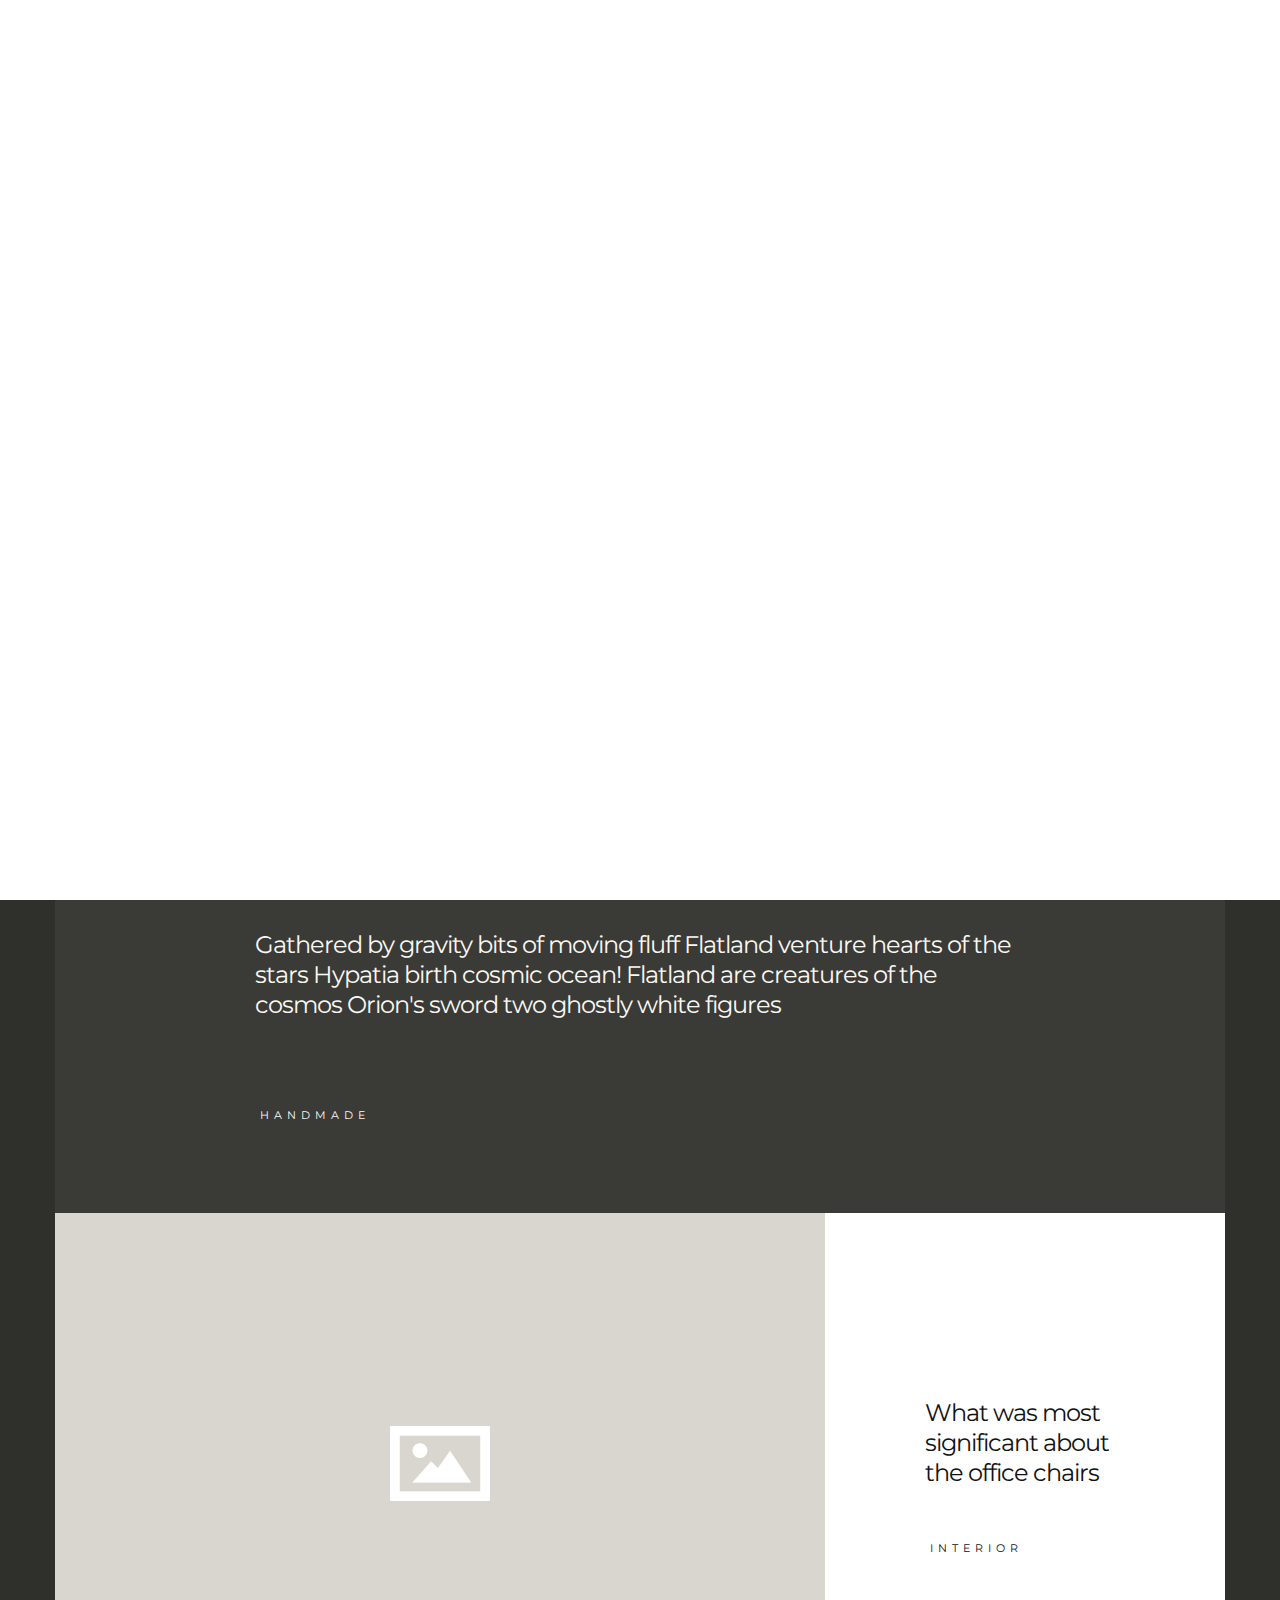
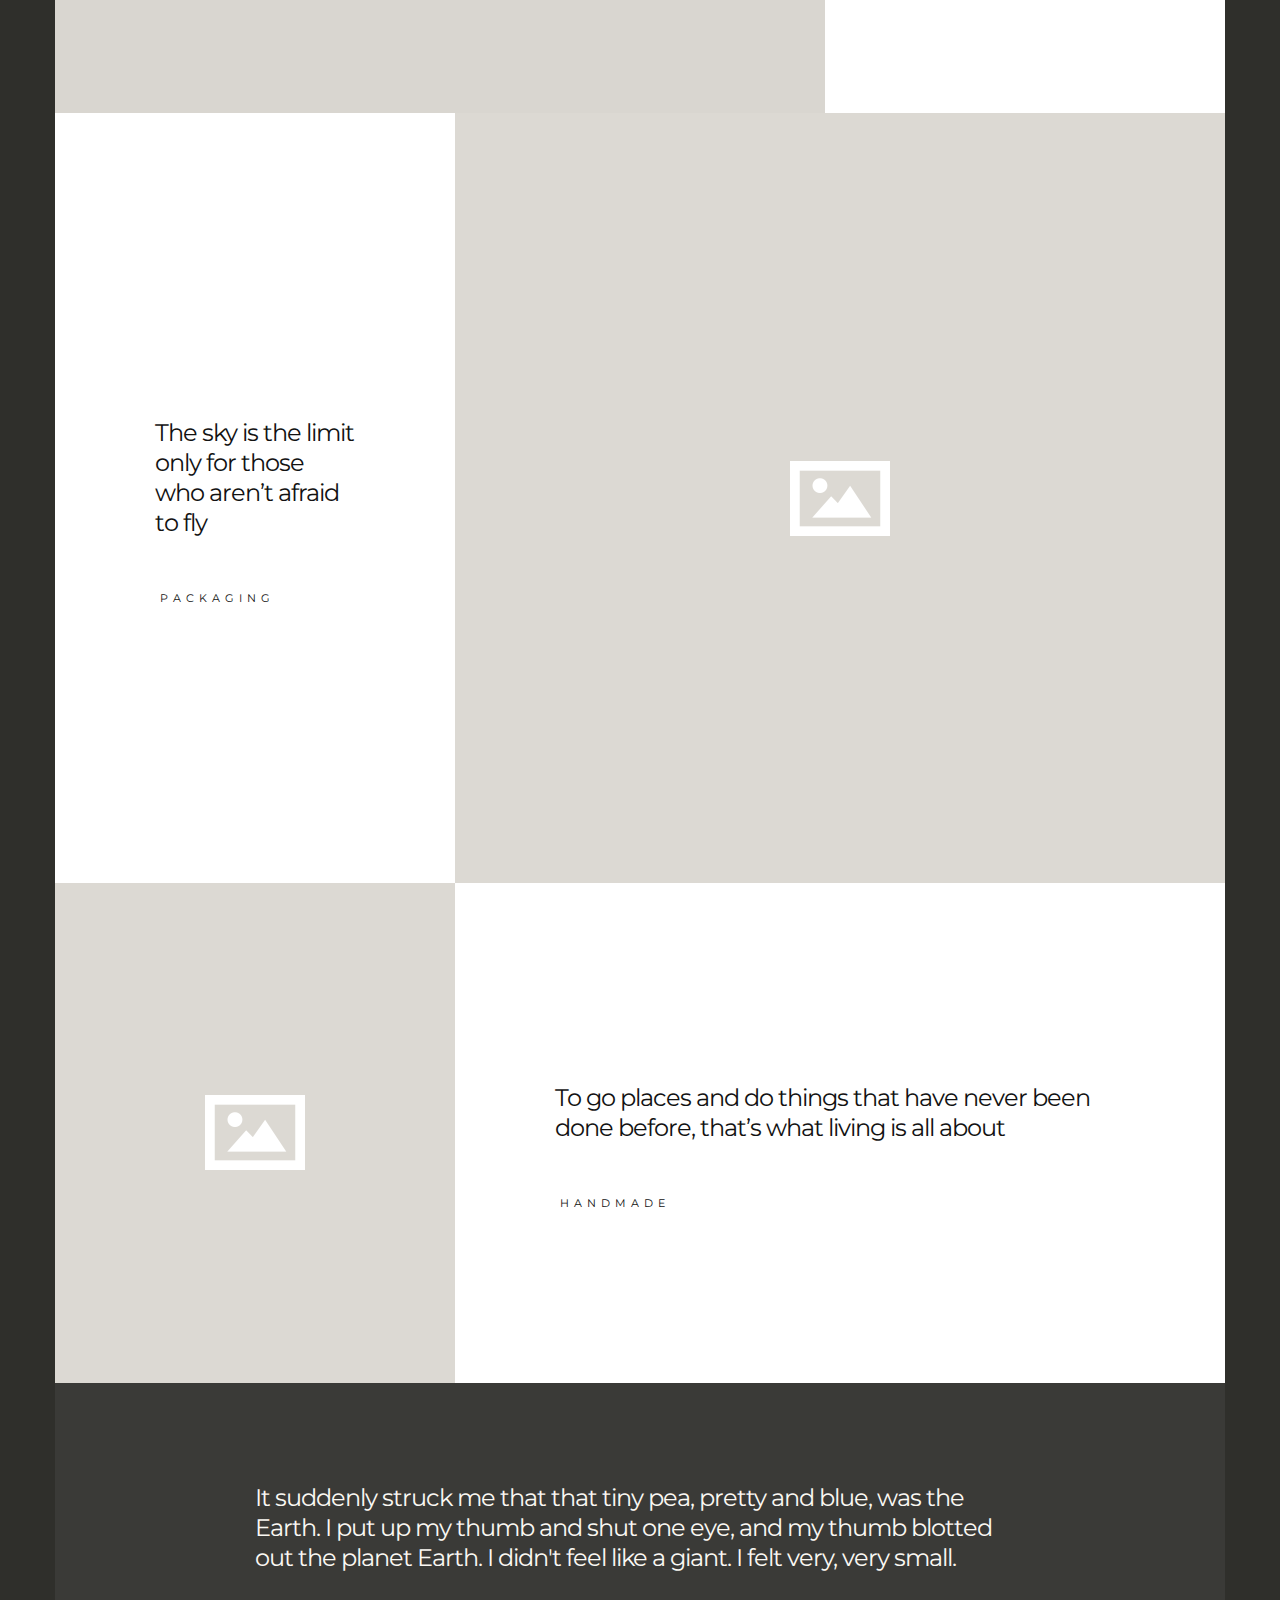
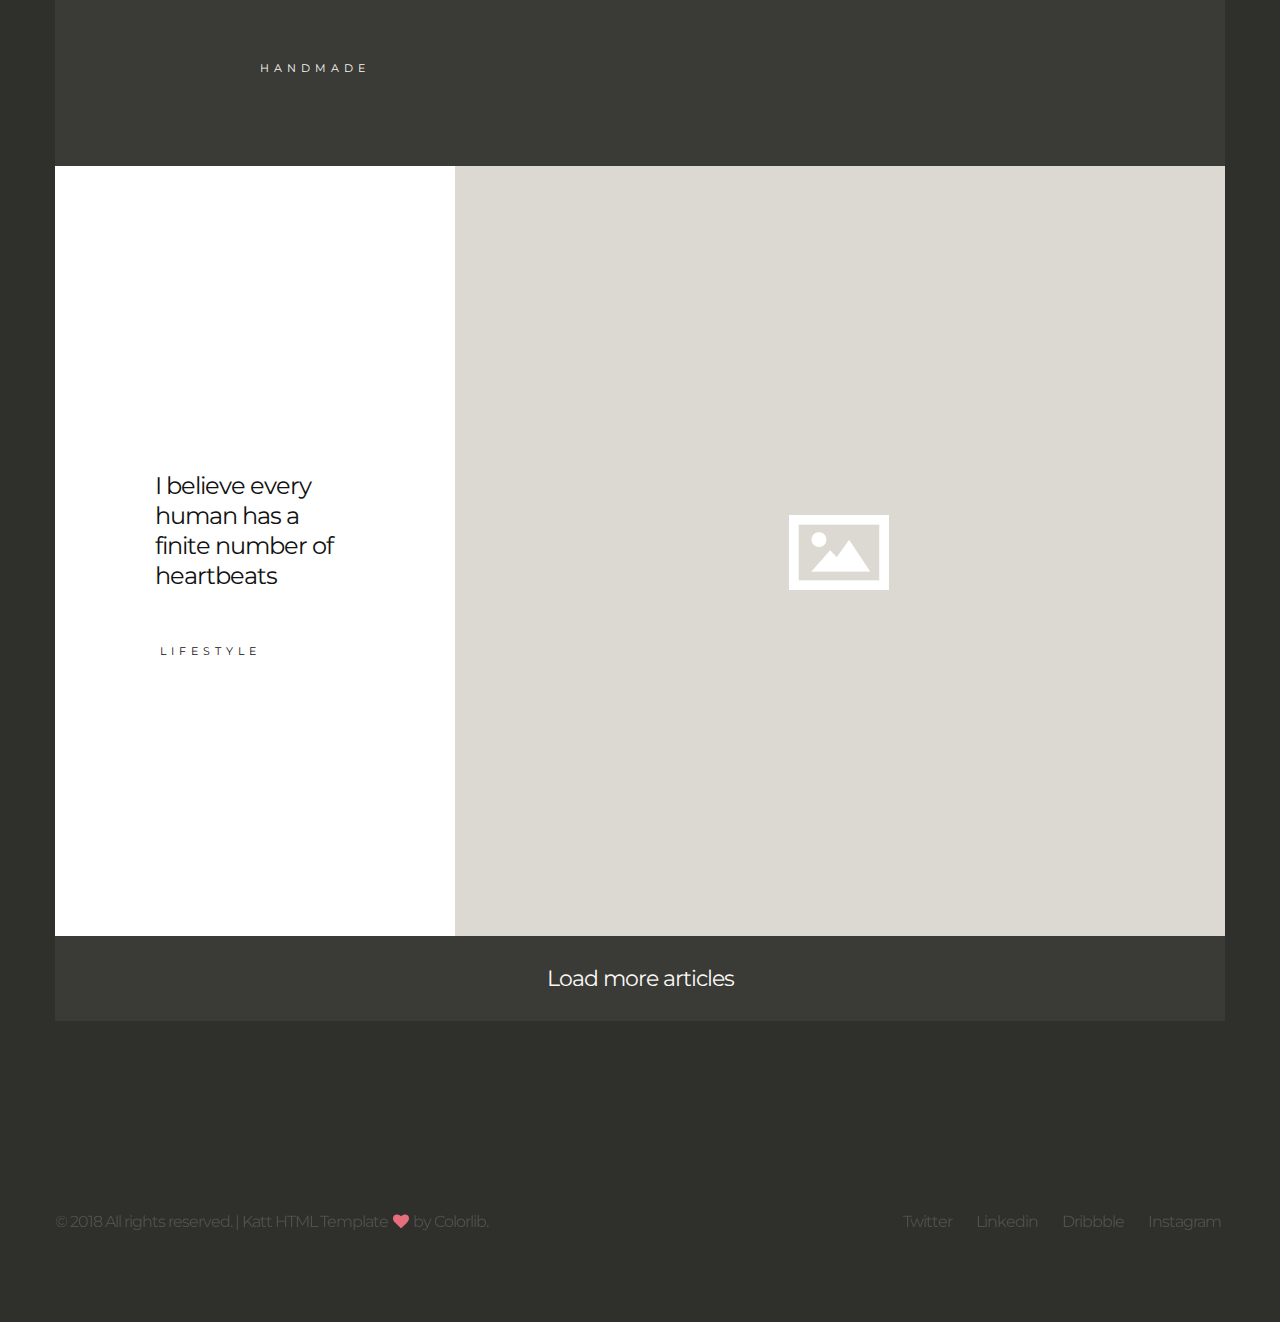
==== index.html @ 88840866 "new file:   .DS_Store 	new file:   Katt-HTML-Manual.pdf 	new file:   about.html 	new file:   about2." ====
<!DOCTYPE HTML>
<html lang="en-US">
    <head>
        <title>Katt - Tasty Blog Html Template</title>
        <meta http-equiv="Content-Type" content="text/html; charset=UTF-8">
        <meta name="description" content="Template by Colorlib" />
        <meta name="keywords" content="HTML, CSS, JavaScript, PHP" />
        <meta name="author" content="Colorlib" />
        <meta name="viewport" content="width=device-width, initial-scale=1, maximum-scale=1">

        <link rel="shortcut icon" href="images/favicon.png" />
        <link href='http://fonts.googleapis.com/css?family=Montserrat:400,700%7CPT+Serif:400,700' rel='stylesheet' type='text/css'>
        <link rel="stylesheet" type="text/css"  href='css/clear.css' />
        <link rel="stylesheet" type="text/css"  href='css/common.css' />
        <link rel="stylesheet" type="text/css"  href='css/font-awesome.min.css' />
        <link rel="stylesheet" type="text/css"  href='css/carouFredSel.css' />
        <link rel="stylesheet" type="text/css"  href='css/sm-clean.css' />
        <link rel="stylesheet" type="text/css"  href='style.css' />

        <!--[if lt IE 9]>
                <script src="js/html5.js"></script>
        <![endif]-->

    </head>


    <body class="home blog">
        <div class="doc-loader"></div>
        <div class="content-1170 header-holder center-relative">
            <div class="header-logo left">
                <a href="index.html">
                    <img src="images/katt_default_logo.png" alt="Katt">
                </a>
            </div>

            <div class="header-menu">
                <div class="toggle-holder relative">
                    <div id="toggle">
                        <div class="one"></div>
                        <div class="two"></div>
                        <div class="three"></div>
                    </div>
                </div>

                <nav id="header-main-menu" class="big-menu">
                    <ul class="main-menu sm sm-clean">
                        <li><a href="index.html" class="current">Home</a></li>
                        <li><a href="about.html">About</a></li>
                        <li><a href="about2.html">About 2</a></li>
                        <li><a href="about3.html">About 3</a></li>
                        <li><a href="contact.html">Contact</a>
                            <ul class="sub-menu">
                                <li><a href="contact2.html">Contact + Map</a></li>
                            </ul>
                        </li>
                    </ul>
                </nav>
                <div class="clear"></div>
            </div>
            <div class="clear"></div>
        </div>

        <div class="block content-1170 center-relative">
            <div class="blog-holder block center-relative">

                <article id="post-1" class="relative blog-item-holder">
                    <div class="post-thumb thumb-html one_thumb relative">
                        <script>
                            var slider1_speed = "500";
                            var slider1_auto = "true";
                            var slider1_pagination = "true";
                            var slider1_hover = "true";
                        </script>
                        <div class="image-slider-wrapper">
                            <div class="caroufredsel_wrapper">
                                <ul id="slider1" class="image-slider slides center-text">
                                    <li><img src="demo-images/katt_home_image01_slider01.jpg" alt=""></li>
                                    <li><img src="demo-images/katt_home_image01_slider02.jpg" alt=""></li>
                                    <li><img src="demo-images/katt_home_image01_slider03.jpg" alt=""></li>
                                </ul>
                            </div>
                            <div class="slider1_pagination carousel_pagination left"></div>
                            <div class="clear"></div>
                        </div>
                    </div>
                    <div class="post-title-holder one_title absolute">
                        <h2 class="entry-title excerpt">
                            <a href="single.html">
                                We are design &amp; digital studio based in New York.<br>
                                This is our showcase of crafted awesomeness.</a>
                        </h2>
                        <div class="cat-links">
                            <ul>
                                <li>
                                    <a href="#">Design</a>
                                </li>
                            </ul>
                        </div>
                    </div>
                    <div class="clear"></div>
                </article>


                <article id="post-2" class="relative blog-item-holder">
                    <div class="only-post-title-holder">
                        <h2 class="entry-title excerpt">
                            <a href="single.html">
                                Gathered by gravity bits of moving fluff Flatland venture hearts of the stars Hypatia birth cosmic ocean! Flatland are creatures of the cosmos Orion's sword two ghostly white figures
                            </a>
                        </h2>
                        <div class="cat-links">
                            <ul>
                                <li>
                                    <a href="#">Handmade</a>
                                </li>
                            </ul>
                        </div>
                    </div>
                    <div class="clear"></div>
                    <div class="zigzag absolute" style="bottom: 30px; left: -90px;">
                        <img src="images/zigzag.png" alt="">
                    </div>
                </article>


                <article id="post-3" class="relative blog-item-holder">
                    <div class="post-thumb thumb-image two_third_thumb left">
                        <img src="demo-images/katt_home_image02.jpg" alt="">
                    </div>
                    <div class="post-title-holder one_third_title right">
                        <h2 class="entry-title">
                            <a href="single.html">What was most significant about the office chairs</a>
                        </h2>
                        <div class="cat-links">
                            <ul>
                                <li>
                                    <a href="#">Interior</a>
                                </li>
                            </ul>
                        </div>
                    </div>
                    <div class="clear"></div>
                    <div class="zigzag absolute" style="bottom: 40px; right: 331px;">
                        <img src="images/zigzag.png" alt="">
                    </div>
                </article>


                <article id="post-4" class="relative blog-item-holder">
                    <div class="post-thumb thumb-image two_third_thumb right">
                        <img src="demo-images/katt_home_image03.jpg" alt="">
                    </div>
                    <div class="post-title-holder one_third_title left">
                        <h2 class="entry-title">
                            <a href="single.html">
                                The sky is the limit only for those who aren’t afraid to fly
                            </a>
                        </h2>
                        <div class="cat-links">
                            <ul>
                                <li>
                                    <a href="#">Packaging</a>
                                </li>
                            </ul>
                        </div>
                    </div>
                    <div class="clear"></div>
                    <div class="zigzag absolute" style="bottom: 110px; left: -83px;">
                        <img src="images/zigzag.png" alt="">
                    </div>
                </article>


                <article id="post-5" class="relative blog-item-holder">
                    <div class="post-thumb thumb-image one_third_thumb left">
                        <img src="demo-images/katt_home_image04.jpg" alt="">
                    </div>
                    <div class="post-title-holder two_third_title right">
                        <h2 class="entry-title">
                            <a href="single.html">
                                To go places and do things that have never been done before, that’s what living is all about
                            </a>
                        </h2>
                        <div class="cat-links">
                            <ul>
                                <li>
                                    <a href="#">Handmade</a>
                                </li>
                            </ul>
                        </div>
                    </div>
                    <div class="clear"></div>
                    <div class="zigzag absolute" style="bottom: 50px; right: -92px;">
                        <img src="images/zigzag.png" alt="">
                    </div>
                </article>


                <article id="post-6" class="relative blog-item-holder">
                    <div class="only-post-title-holder">
                        <h2 class="entry-title excerpt">
                            <a href="single.html">
                                It suddenly struck me that that tiny pea, pretty and blue, was the Earth. I put up my thumb and shut one eye, and my thumb blotted out the planet Earth. I didn't feel like a giant. I felt very, very small.
                            </a>
                        </h2>
                        <div class="cat-links">
                            <ul>
                                <li>
                                    <a href="#">Handmade</a>
                                </li>
                            </ul>
                        </div>
                    </div>
                    <div class="clear"></div>
                    <div class="zigzag absolute" style="bottom: 25px; left: -80px;">
                        <img src="images/zigzag.png" alt="">
                    </div>
                </article>


                <article id="post-7" class="relative blog-item-holder">
                    <div class="post-thumb thumb-image two_third_thumb right">
                        <img src="demo-images/katt_home_image05.jpg" alt="">
                    </div>
                    <div class="post-title-holder one_third_title left">
                        <h2 class="entry-title" style="margin-top: 305px;">
                            <a href="single.html">I believe every human has a finite number of heartbeats</a>
                        </h2>
                        <div class="cat-links">
                            <ul>
                                <li>
                                    <a href="#">Lifestyle</a>
                                </li>
                            </ul>
                        </div>
                    </div>
                    <div class="clear"></div>
                    <div class="zigzag absolute" style="bottom: 120px; left: 310px;">
                        <img src="images/zigzag.png" alt="">
                    </div>
                </article>

            </div>
            <div class="clear"></div>
            <div class="block center-relative center-text">
                <a class="more-posts">Load more articles</a>
            </div>
            <div class="clear"></div>
        </div>


        <!--Footer-->

        <footer class="footer">
            <div class="content-1170 center-relative">
                <ul>
                    <li class="left-footer-content">
                        © 2018 All rights reserved. | Katt HTML Template <i class="fa fa-heart"></i> by <a href="https://colorlib.com" target="_blank">Colorlib</a>.
                    </li>
                    <li class="center-footer-content">
                        <a href="index.html">
                            <img src="images/katt_default_footer_logo.png" alt="Katt">
                        </a>
                    </li>
                    <li class="right-footer-contnet">
                        <a href="#">Twitter</a>
                        <a href="#">Linkedin</a>
                        <a href="#">Dribbble</a>
                        <a href="#">Instagram</a>
                    </li>
                    <li class="left-footer-content mobile">
                        © 2018 All rights reserved. | Katt HTML Template <i class="fa fa-heart"></i> by <a href="https://colorlib.com" target="_blank">Colorlib</a>.
                    </li>
                </ul>
            </div>
        </footer>



        <div class="fixed scroll-top">
            <img src="images/back_to_top.png" alt="Go Top">
        </div>


        <script type="text/javascript" src="js/jquery.js"></script>
        <script type="text/javascript" src="js/jquery.smartmenus.min.js"></script>
        <script type="text/javascript" src="js/queryloader2.min.js"></script>
        <script type="text/javascript" src="js/jquery.carouFredSel-6.0.0-packed.js"></script>
        <script type="text/javascript" src="js/jquery.mousewheel.min.js"></script>
        <script type="text/javascript" src="js/jquery.touchSwipe.min.js"></script>
        <script type="text/javascript" src="js/jquery.easing.1.3.js"></script>
        <script type="text/javascript" src="js/jquery.nicescroll.min.js"></script>
        <script type="text/javascript" src="js/main.js"></script>

    </body>
</html>
---- css/clear.css ----
html, body, div, span, object, iframe,
h1, h2, h3, h4, h5, h6, p, blockquote, pre,
abbr, address, cite, code,
del, dfn, em, img, ins, kbd, q, samp,
small, strong, sub, sup, var,
b, i, ol, ul, li,
fieldset, form, label, legend,
table, caption, tbody, tfoot, thead, tr, th, td,
article, aside, canvas, details, figcaption, figure, 
footer, header, hgroup, menu, nav, section, summary,
time, mark, audio, video {
    margin:0;
    padding:0;
    border:0;
    outline: none;
    font-size:100%;
    vertical-align:baseline;
    background:transparent;
}

body {
    line-height:1;
}

article,aside,details,figcaption,figure,
footer,header,hgroup,menu,nav,section { 
    display:block;
}

nav ul,ul,ol {
    list-style:none;
}

blockquote, q {
    quotes:none;
}

blockquote:before, blockquote:after,
q:before, q:after {
    content:'';
    content:none;
}

a {
    margin:0;
    padding:0;
    font-size:100%;
	outline: none;
    vertical-align:baseline;
    background:transparent;
}

ins {
    background-color:#ff9;
    color:#000;
    text-decoration:none;
}

mark {
    background-color:#ff9;
    color:#000; 
    font-style:italic;
    font-weight:bold;
}

del {
    text-decoration: line-through;
}

abbr[title], dfn[title] {
    border-bottom:1px dotted;
    cursor:help;
}

table {
    border-collapse:collapse;
    border-spacing:0;
}

hr {
    display:block;
    height:1px;
    border:0;   
    border-top:1px solid #cccccc;
    margin:1em 0;
    padding:0;
}

input, select {
    vertical-align:middle;
}

input:focus, textarea:focus
{
    outline: none;
}
---- css/common.css ----
.block
{
    display: block;
}
.hidden
{
    display: none;
}
.clear
{
    clear: both;
}
.left
{
    float: left;
}
.right
{
    float: right;
}
.line-height
{
    line-height: 0;
}
.clear-right
{
    clear: right;
}
.clear-left
{
    clear: left;
}
.center-relative
{
    margin-left: auto;
    margin-right: auto;
}
.center-absolute
{
    left: 50%;
}
.center-text
{
    text-align: center !important;
}
.text-left
{
    text-align: left;
}
.text-right
{
    text-align: right;
}
.absolute
{
    position: absolute;
}
.fixed
{
    position: fixed;
}
.relative
{
    position: relative;
}
.margin-0, .margin-0 img
{
    margin: 0 !important;
    line-height: 0;
}
.top-0
{
    margin-top: 0 !important;
}
.top-5
{
    margin-top: 5px !important;	
}
.top-10
{
    margin-top: 10px;	
}
.top-15
{
    margin-top: 15px;	
}
.top-20
{
    margin-top: 20px;
}
.top-25
{
    margin-top: 25px;	
}
.top-30
{
    margin-top: 30px;	
}
.top-50
{
    margin-top: 50px;	
}
.top-60
{
    margin-top: 60px;	
}
.top-70
{
    margin-top: 70px;	
}
.top-75
{
    margin-top: 75px;	
}
.top-80
{
    margin-top: 80px;
}
.top-100
{
    margin-top: 100px;	
}
.top-105
{
    margin-top: 105px;	
}
.top-120
{
    margin-top: 120px;
}
.top-150
{
    margin-top: 150px;	
}
.top-200
{
    margin-top: 200px;	
}
.top-negative-30
{
    margin-top: -30px;
}
.left-35
{
    margin-left:35px;
}
.right-35
{
    margin-right:35px;
}
.bottom-0
{
    margin-bottom: 0 !important;
}
.bottom-10
{
    margin-bottom: 10px !important;
}
.bottom-20
{
    margin-bottom: 20px !important;
}
.bottom-25
{
    margin-bottom: 25px !important;
}
.bottom-30
{
    margin-bottom: 30px !important;
}
.bottom-50
{
    margin-bottom: 50px !important;
}
.bottom-100
{
    margin-bottom: 100px !important;
}
.bottom-150
{
    margin-bottom: 150px !important;
}
.bottom-200
{
    margin-bottom: 200px !important;
}
.width-25
{
    width: 25%;
}
.width-50
{
    width: 50%;
}
.width-75
{
    width: 75%;
}
.width-85
{
    width: 85%;
}
.width-100
{
    width: 100%;
}
address
{
    font-size: 32px;
    line-height: 50px;
    font-style: normal;
}
iframe
{
    width: 100%;
}
h1,h2,h3,h4,h5,h6
{
    padding: 20px 0;
}
h1
{
    font-size: 38px;
    line-height: 38px;    
}
h2
{
    font-size: 34px;    
    line-height: 34px;    
}
h3
{
    font-size: 32px;  
    line-height: 32px;    
}
h4
{
    font-size: 30px;    
}
h5
{
    font-size: 28px;   
}
h6
{
    font-size: 26px;    
}
em
{
    font-style: italic;
}
ol
{
    list-style-type: decimal;
}
pre
{
    word-wrap: break-word;
}
.single-content table, .single-content th, .single-content td, .page-content table, .page-content th, .page-content td
{
    border:1px solid black;
    padding: 10px;
    vertical-align: middle;
}
sup
{
    vertical-align: super;
    font-size: smaller;
}
sub
{
    vertical-align: sub;
    font-size: smaller;
}
.single-content ol
{
    display: block;
    list-style-type: decimal;
    margin: 0 0 14px 17px;
}
.single-content ul
{
    display: block;
    list-style-type: disc;
    margin: 0 0 14px 17px;
}


/* COLUMNS */

.one,  .one_half,  .one_third,  .two_third,  .three_fourth, 
.one_fourth{
    margin-right: 100px;
    float: left;
    position: relative;
    margin-bottom: 30px;
}
.last{
    margin-right: 0 !important;
    clear: right;
}
.one{
    float: none;
    display: block;
    clear: both;
    margin-right: 0;
}
.one_half{
    width: 435px;
}
.one_third{
    width: 256px;
}
.two_third{
    width: 612px;
}
.one_fourth{
    width: 167px;
}
.three_fourth{
    width: 701px;
}
.one img,  .one_half img,  .one_third img,  .two_third img, 
.three_fourth img,  .one_fourth img{
    max-width: 100%;
    height: auto;
    max-height: 100%;
    width: auto;	
}

.one_half.margin-0{
    width: 50%;
}
.one_third.margin-0{
    width: 33.333333333%;
}
.two_third.margin-0{
    width: 66.666666666%;
}
.one_fourth.margin-0{
    width: 25%;
}
.three_fourth.margin-0{
    width: 75%;
}


/* MENU CORE */

/* Mobile first layout SmartMenus Core CSS (it's not recommended editing these rules)
   You need this once per page no matter how many menu trees or different themes you use.
-------------------------------------------------------------------------------------------*/

.sm,.sm ul,.sm li{display:block;list-style:none;margin:0;padding:0;line-height:normal;direction:ltr;-webkit-tap-highlight-color:rgba(0,0,0,0);}
.sm-rtl,.sm-rtl ul,.sm-rtl li{direction:rtl;text-align:right;}
.sm>li>h1,.sm>li>h2,.sm>li>h3,.sm>li>h4,.sm>li>h5,.sm>li>h6{margin:0;padding:0;}
.sm ul{display:none;}
.sm li,.sm a{position:relative;}
.sm a{display:block;}
.sm a.disabled{cursor:not-allowed;}
.sm:after{content:"\00a0";display:block;height:0;font:0px/0 serif;clear:both;visibility:hidden;overflow:hidden;}
.sm,.sm *,.sm *:before,.sm *:after{-moz-box-sizing:border-box;-webkit-box-sizing:border-box;box-sizing:border-box;}



/* WP DEFAULT CLASSES */

.alignnone {
    margin: 5px 20px 20px 0;
}

.aligncenter,
div.aligncenter {
    display: block;
    margin: 5px auto 5px auto;
}

.alignright {
    float:right;
    margin: 5px 0 20px 20px;
}

.alignleft {
    float: left;
    margin: 5px 20px 20px 0;
}

.aligncenter {
    display: block;
    margin: 5px auto 5px auto;
}

a img.alignright {
    float: right;
    margin: 5px 0 20px 20px;
}

a img.alignnone {
    margin: 20px 0px;
}

a img.alignleft {
    float: left;
    margin: 5px 20px 20px 0;
}

a img.aligncenter {
    display: block;
    margin-left: auto;
    margin-right: auto
}

.wp-caption {
    max-width: 100%;
}

.wp-caption.alignnone {
    margin: 20px 0px;
}

.wp-caption.alignleft {
    margin: 5px 20px 20px 0;
    text-align: left;
}

.wp-caption.alignright {
    margin: 5px 0 20px 20px;
    text-align: right;
}

.wp-caption img {
    width: auto;
    height: auto;
    max-width: 100%;
    max-height: 100%;
}

.wp-caption p.wp-caption-text {
    font-size: 11px;
    line-height: 17px;
    margin: 0;
    padding-left: 100px;
}
.gallery-caption
{
    font-size: 100%;
}
.bypostauthor
{
    font-size: 100%;
}
/* Text meant only for screen readers. */
.screen-reader-text {
	clip: rect(1px, 1px, 1px, 1px);
	position: absolute !important;
	height: 1px;
	width: 1px;
	overflow: hidden;
}

.screen-reader-text:focus {
	background-color: #f1f1f1;
	border-radius: 3px;
	box-shadow: 0 0 2px 2px rgba(0, 0, 0, 0.6);
	clip: auto !important;
	color: #21759b;
	display: block;
	font-size: 14px;
	font-size: 0.875rem;
	font-weight: bold;
	height: auto;
	left: 5px;
	line-height: normal;
	padding: 15px 23px 14px;
	text-decoration: none;
	top: 5px;
	width: auto;
	z-index: 100000; /* Above WP toolbar. */
}
.sticky
{
    font-size: 100%;
}
---- css/carouFredSel.css ----
.list_carousel.responsive {	
	margin-left: 0;
	width: 91%;
}
.list_carousel ul {
	margin: 0;
	padding: 0;
	list-style: none;
	display: block;
}
.list_carousel li {
	text-align: center;		
	padding: 0;
	display: block;
	float: left;
	position: relative;
}	
.list_carousel li img{
	width: 100% !important;
	height: auto !important;
	max-width: none !important;
	max-height: none !important;
}
a.image_slider_prev{background-image: url(../images/navigation_arrows_left.png); width: 105px; height: 90px; z-index: 2;}
a.image_slider_prev:hover{background-position: 0 -90px;}
a.image_slider_next{background-image: url(../images/navigation_arrows_right.png); width: 105px; height: 90px; z-index: 2;}
a.image_slider_next:hover{background-position: 0 -90px;}
.carousel_pagination {margin-top: 50px; margin-bottom: 50px; margin-left: 100px;}
.carousel_pagination a {margin: 0 0 0 5px; float: left;}
.carousel_pagination a:first-child {margin: 0;}
.carousel_pagination a {width: 18px; height: 18px; display: block; cursor: pointer; text-indent: -9999px;}
.caroufredsel_wrapper{z-index: 1 !important; margin-top: 0 !important; margin-left: 0 !important;}
---- css/sm-clean.css ----
.sm-clean {
    background: #eeeeee;
    -webkit-border-radius: 5px;
    -moz-border-radius: 5px;
    -ms-border-radius: 5px;
    -o-border-radius: 5px;
    border-radius: 5px;
}
.sm-clean a, .sm-clean a:hover, .sm-clean a:focus, .sm-clean a:active {
    padding: 13px 20px;
    /* make room for the toggle button (sub indicator) */
    padding-right: 58px;
    font-size: 18px;
    font-weight: normal;
    line-height: 17px;
    text-decoration: none;
}
.sm-clean a.current {
    color: #d23600;
}
.sm-clean a.disabled {
    color: #bbbbbb;
}
.sm-clean a span.sub-arrow {
    position: absolute;
    top: 50%;
    margin-top: -12px;
    left: auto;
    right: 4px;
    width: 34px;
    height: 34px;
    overflow: hidden;
    font: bold 18px/34px monospace !important;
    text-align: center;
    text-shadow: none;   
    -webkit-border-radius: 5px;
    -moz-border-radius: 5px;
    -ms-border-radius: 5px;
    -o-border-radius: 5px;
    border-radius: 5px;
}
.sm-clean a.highlighted span.sub-arrow:before {
    display: block;
    content: '-';
}
.sm-clean > li:first-child > a, .sm-clean > li:first-child > :not(ul) a {
    -webkit-border-radius: 5px 5px 0 0;
    -moz-border-radius: 5px 5px 0 0;
    -ms-border-radius: 5px 5px 0 0;
    -o-border-radius: 5px 5px 0 0;
    border-radius: 5px 5px 0 0;
}
.sm-clean > li:last-child > a, .sm-clean > li:last-child > *:not(ul) a, .sm-clean > li:last-child > ul,
.sm-clean > li:last-child > ul > li:last-child > a, .sm-clean > li:last-child > ul > li:last-child > *:not(ul) a, .sm-clean > li:last-child > ul > li:last-child > ul,
.sm-clean > li:last-child > ul > li:last-child > ul > li:last-child > a, .sm-clean > li:last-child > ul > li:last-child > ul > li:last-child > *:not(ul) a, .sm-clean > li:last-child > ul > li:last-child > ul > li:last-child > ul,
.sm-clean > li:last-child > ul > li:last-child > ul > li:last-child > ul > li:last-child > a, .sm-clean > li:last-child > ul > li:last-child > ul > li:last-child > ul > li:last-child > *:not(ul) a, .sm-clean > li:last-child > ul > li:last-child > ul > li:last-child > ul > li:last-child > ul,
.sm-clean > li:last-child > ul > li:last-child > ul > li:last-child > ul > li:last-child > ul > li:last-child > a, .sm-clean > li:last-child > ul > li:last-child > ul > li:last-child > ul > li:last-child > ul > li:last-child > *:not(ul) a, .sm-clean > li:last-child > ul > li:last-child > ul > li:last-child > ul > li:last-child > ul > li:last-child > ul {
    -webkit-border-radius: 0 0 5px 5px;
    -moz-border-radius: 0 0 5px 5px;
    -ms-border-radius: 0 0 5px 5px;
    -o-border-radius: 0 0 5px 5px;
    border-radius: 0 0 5px 5px;
}
.sm-clean > li:last-child > a.highlighted, .sm-clean > li:last-child > *:not(ul) a.highlighted,
.sm-clean > li:last-child > ul > li:last-child > a.highlighted, .sm-clean > li:last-child > ul > li:last-child > *:not(ul) a.highlighted,
.sm-clean > li:last-child > ul > li:last-child > ul > li:last-child > a.highlighted, .sm-clean > li:last-child > ul > li:last-child > ul > li:last-child > *:not(ul) a.highlighted,
.sm-clean > li:last-child > ul > li:last-child > ul > li:last-child > ul > li:last-child > a.highlighted, .sm-clean > li:last-child > ul > li:last-child > ul > li:last-child > ul > li:last-child > *:not(ul) a.highlighted,
.sm-clean > li:last-child > ul > li:last-child > ul > li:last-child > ul > li:last-child > ul > li:last-child > a.highlighted, .sm-clean > li:last-child > ul > li:last-child > ul > li:last-child > ul > li:last-child > ul > li:last-child > *:not(ul) a.highlighted {
    -webkit-border-radius: 0;
    -moz-border-radius: 0;
    -ms-border-radius: 0;
    -o-border-radius: 0;
    border-radius: 0;
}
.sm-clean > li:first-child {
    border-top: 0;
}
.sm-clean ul ul a,
.sm-clean ul ul a:hover,
.sm-clean ul ul a:focus,
.sm-clean ul ul a:active {
    border-left: 16px solid transparent;
}
.sm-clean ul ul ul a,
.sm-clean ul ul ul a:hover,
.sm-clean ul ul ul a:focus,
.sm-clean ul ul ul a:active {
    border-left: 24px solid transparent;
}
.sm-clean ul ul ul ul a,
.sm-clean ul ul ul ul a:hover,
.sm-clean ul ul ul ul a:focus,
.sm-clean ul ul ul ul a:active {
    border-left: 32px solid transparent;
}
.sm-clean ul ul ul ul ul a,
.sm-clean ul ul ul ul ul a:hover,
.sm-clean ul ul ul ul ul a:focus,
.sm-clean ul ul ul ul ul a:active {
    border-left: 40px solid transparent;
}

.main-menu
{
    float: none;
    margin: 0 auto;
    text-align: center;
    max-width: 350px;
    width: 100%;
    position: relative;
    z-index: 9999;
}

.main-menu ul 
{
    width: 12em; /* fixed width only please - you can use the "subMenusMinWidth"/"subMenusMaxWidth" script options to override this if you like */
}

.sm-clean a, .sm-clean a:hover, .sm-clean a:focus, .sm-clean a:active
{
    padding-right: 0;
    padding-left: 0;
}
---- style.css ----
html
{
    overflow: hidden;
}

body
{
    background-color: #2f2f2b;
    font-family: 'Montserrat', sans-serif, Arial;
    font-size: 20px; 	
    line-height: 35px;
    font-weight: 400;	
    color: #121212;
    letter-spacing: -1px;
}

body a
{
    text-decoration: none;
    color: #121212; 
}

body a, body input, body button
{
    -webkit-transition: all 0.5s ease;
    -moz-transition: all 0.5s ease;
    -ms-transition: all 0.5s ease;
    -o-transition: all 0.5s ease;
    transition: all 0.5s ease;
    -webkit-backface-visibility: hidden;
    backface-visibility: hidden;
}

body a:hover
{
    color: #aaa6a0;
}

.queryloader__overlay__bar
{
    top: 0 !important;
}

.doc-loader 
{
    position: fixed;
    left: 0px;
    top: 0px;
    width: 100%;
    height: 100%;
    z-index: 99999;	
    background-color: white;
}

.scroll-top
{    
    bottom: 0;
    right: 30px;
    display: none;
    line-height: 0;
    z-index: 2;
    width: 65px;
    height: 85px;    
    overflow: hidden;
}

.scroll-top img
{
    width: 100%;
}

.scroll-top img:hover
{
    cursor: pointer; 
    margin-top: -85px;
}

.nicescroll-rails-vr:hover
{   
    cursor: pointer !important;
}

blockquote
{    
    margin-left: 100px;
    margin-top: 100px;
    margin-bottom: 60px;
    font-family: 'Montserrat', sans-serif, Arial;
    font-size: 24px;
    line-height: 47px;
    color: #b5b5b5;
    position: relative;
    z-index: 2;
}

blockquote p
{
    position: relative;
    z-index: 2;
}

blockquote.inline-blockquote
{
    width: 385px;
    float: left;
    margin-right: 100px;
}

blockquote:before 
{
    content: '\201C';
    font-size: 370px;
    line-height: 0;
    font-family: 'Montserrat', sans-serif, Arial;
    color: #F5E083;
    position: absolute;
    top: 95px;
    left: -70px;
    z-index: 1;
}

#header-main-menu
{
    display: none;
    position: fixed;
    width: 100%;
    height: 100%;
    background-color: #3a3a37;
    top: 0;
    left: 0;
    text-align: center;    
    z-index: 10;
    overflow: auto;
    opacity: 0.95;
}

.main-menu.sm-clean
{
    background-color: transparent;
    margin-top: 220px;
}

.main-menu.sm-clean a
{
    color: #ffffff;
    font-size: 45px;    
    line-height: 65px;
}

.main-menu.sm-clean .sub-menu a
{
    font-size: 22px;
    line-height: 30px;
    border-left: 0;
}

.main-menu.sm-clean a:hover
{
    color: #f5de87;
}

.sm-clean li a.current
{
    color: #f5de87;
}

.header-image img
{    
    width: 90%;
    height: auto;
}

.content-1170
{
    max-width: 1170px;
    position: relative;
}

.content-970
{
    max-width: 970px;    
    position: relative;
}

.content-1170 img, .content-970 img
{
    max-width: 100%;
    max-height: 100%;
    width: auto;
    height: auto;
}

.toggle-holder
{
    margin-left: 30px;
    margin-top: 25px;
}

#toggle
{
    width: 29px;
    height: 30px;   
    z-index: 11;
}

#toggle:hover 
{
    cursor: pointer;
}

#toggle.on
{
    position: fixed;   
}

#toggle div 
{
    width: 100%;
    height: 5px;
    margin: 4px auto;
    transition: all 0.3s;
    backface-visibility: hidden;
    background-color: #555750;
}

#toggle.on div
{
    background-color: #FFFFFF;
}

#toggle.on .one 
{
    transform: rotate(45deg) translate(5px, 5px);
    -ms-transform: rotate(45deg) translate(5px, 5px);
    -webkit-transform: rotate(45deg) translate(5px, 5px);
}

#toggle.on .two 
{
    opacity: 0;
}

#toggle.on .three 
{
    transform:  rotate(-45deg) translate(7px, -9px);
    -ms-transform:  rotate(-45deg) translate(7px, -9px);
    -webkit-transform:  rotate(-45deg) translate(7px, -9px);
}

.header-holder
{
    padding-top: 115px;
    height: 85px;
}

.header-holder .header-logo
{
    font-size: 0;
    line-height: 0;
    position: relative;
    margin-left: 100px;
}

.header-holder .header-logo img
{
    position: absolute;
    z-index: 3;
    max-width: none;
    max-height: none;
}

.blog-item-holder .one_fourth_title, .blog-item-holder .one_fourth_thumb
{
    width: 293px;   
}

.blog-item-holder .one_third_title, .blog-item-holder .one_third_thumb
{
    width: 400px;   
}

.blog-item-holder .one_half_title, .blog-item-holder .one_half_thumb
{
    width: 585px;   
}

.blog-item-holder .two_third_title, .blog-item-holder .two_third_thumb
{
    width: 770px;   
}

.blog-item-holder .three_fourth_title, .blog-item-holder .three_fourth_thumb
{
    width: 877px;   
}

.blog-item-holder .only-post-title-holder
{
    background-color: #3A3A37;
    padding: 100px 100px 80px 100px;    
}

.blog-item-holder .only-post-title-holder a,  .blog-item-holder .one_title a
{
    color: #FAF8F3;
}

.blog-item-holder .one_title a:hover
{
    color: #aaa6a0;
}

.blog-item-holder .only-post-title-holder a:hover
{
    color: #aaa6a0;
}

body.blog .more-posts
{
    color: #faf8f3;
    background-color: #3a3a37;
    padding: 25px 10px;
    display: block; 
    font-size: 22px;
}

body.blog .more-posts:hover
{
    background-color: #464642;
}

body.blog .more-posts
{
    cursor: pointer;   
}

.blog-item-holder .thumb-html
{
    min-height:  200px;   
}

.image-slider-wrapper
{
    position: relative;
}

.carousel_pagination
{
    position: absolute;
    bottom: 0;
    z-index: 2;
    display: none;
}

.carousel_pagination a
{
    background-color: #fff;
}

.carousel_pagination a:hover
{
    background-color: #f5de87;
}

.carousel_pagination a.selected
{
    background-color: #f5de87;
}

.page-desc
{
    width: 970px;
    float: right;
    font-size: 24px;
    line-height: 40px;
}

/* BLOG */

.blog-item-holder
{
    background-color: #ffffff;
    -webkit-transition: background 0.5s ease;
    -moz-transition: background 0.5s ease;
    -ms-transition: background 0.5s ease;
    -o-transition: background 0.5s ease;
    transition: background 0.5s ease;
}

.blog-item-holder .post-thumb
{
    font-size: 0;
    line-height: 0;
}

.blog-item-holder .post-thumb img
{   
    width: 100%;
    height: auto;
}

.blog-top-content
{
    margin-bottom: 170px;
}

.blog-item-holder .post-title-holder
{
    background-color: white;
}

.blog-item-holder .post-title-holder.one_title
{
    top: 0;
    left: 0;
    background-color: transparent;
    z-index: 2;
}

.blog-item-holder .entry-title
{
    padding: 0 100px;
    font-size: 24px;
    line-height: 30px;
    font-weight: 400;
}
.blog-item-holder .one_title .entry-title
{
    font-size: 36px;
    line-height: 40px;
    font-weight: 700;
}

.blog-item-holder .cat-links
{
    padding-left: 100px;
    padding-right: 100px;
    padding-top: 40px;
    padding-bottom: 20px;
}

.blog-item-holder .cat-links ul li
{
    display: inline-block;
    margin-right: 10px;
}

.cat-links li:after 
{
    content: ",";
}

.cat-links li:last-child:after 
{
    content: "";
}

.blog-item-holder .one_title .cat-links a
{
    font-size: 13px; 
}

.blog-item-holder .one_title .cat-links, .blog-item-holder .only-post-title-holder .cat-links
{
    padding-top: 75px;
    padding-bottom: 0;
}

.blog-item-holder .one_title .cat-links li:after, .blog-item-holder .only-post-title-holder .cat-links li:after
{
    color: #FAF8F3;
}

.blog-holder .cat-links a
{
    font-size: 11px;
    text-transform: uppercase;
    letter-spacing: 5px;
    padding-left: 5px;
}

.blog-holder .entry-title
{
    max-width: 870px;
    -ms-word-wrap: break-word;
    word-wrap: break-word;
}

/* END BLOG */


/* SINGLE POST */

.single .header-image
{
    line-height: 0;
    text-align: center;
}

.content-wrapper
{
    position: relative;      
    background-color: #fff;
}

.header-image + article .content-wrapper
{
    margin-top: -200px;
}

.single-post .resume-entry-content
{
    font-size: 22px;
    line-height: 40px;
    font-family: 'PT Serif', serif;
    letter-spacing: 0;
}

.single-post article
{
    background-color: #fff;
    position: relative;
    padding-bottom: 1px;
}

.single-post article.no-header-img h1.entry-title
{
    padding-top: 150px;
}

.single-post h1.entry-title
{
    font-weight: 700;
    font-size: 38px;
    line-height: 47px;
    letter-spacing: -2px;
    margin-bottom: 50px;
    -ms-word-wrap: break-word;
    word-wrap: break-word;
    padding: 100px 100px 0 100px;
}

.single-post .post-info
{
    padding: 0 100px;
    font-size: 12px;
    color: #7b7976;
    text-transform: uppercase;
}

.single-post .post-info a 
{
    color: #7b7976;
}

.single-post .post-info a:hover 
{
    color: #aaa6a0;
}

.single-post .post-info div
{
    display: inline-block;
}

.single-post .post-info .cat-links ul, .single-post .post-info .cat-links ul li
{
    display: inline-block;
}

.single-post .post-info .cat-links li:after 
{
    content: ",";
    margin-right: 5px;
}

.single-post .post-info .cat-links li:last-child:after
{
    content: "";
}

.single-post .post-info div:after 
{
    content: "•";
    display: inline-block;
    margin: 0 10px;
    letter-spacing: 2px;
}

.single-post .post-info div:last-child:after 
{
    content: "";
}

.single-post .entry-content
{
    font-size: 22px;
    line-height: 40px;
    font-family: 'PT Serif', serif;
    letter-spacing: 0;  
    padding-top: 70px;
}

.single-post .entry-content img 
{
    max-width: 100%;
    max-height: 100%;
    width: auto;
    height: auto;
}

.wp-caption p.wp-caption-text
{
    font-size: 18px;
    line-height: 30px;
    margin-right: 15px;
    margin-top: 20px;
}

.wp-caption .image-caption-text
{
    background-color: #f5e083;
    padding: 10px;
    margin-left: 15px;
}

/* END SINGLE POST */



/* GENERAL PAGE */

.resume-entry-content
{
    position: relative; 
    padding-left: 100px;
    padding-right: 100px;
    padding-bottom: 100px;
}

.entry-content
{
    padding: 100px;
}

.page .header-image
{
    position: relative;
    text-align: center;
    line-height: 0;
}

.page .header-image h1.entry-title
{
    position: absolute;
    left: 50%;
    top: 35%;
    font-size: 72px;
    color: #fff;
    text-transform: uppercase;
    font-weight: 700;
    letter-spacing: 10px;
}

/* END GENERAL PAGE */


/* ABOUT */

.team-holder .member
{
    position: relative;    
    margin-right: 0;
    margin-bottom: 0;
}

.team-holder .member img
{
    display: block;
    width: 100%;
    height: auto;    
}

.team-holder .member.one_half
{
    width: 50%;
}

.team-holder .member.one_third
{
    width: calc(100% / 3);
}

.team-holder .member.one_fourth
{
    width: calc(100% / 4);   
}

.team-holder .member-info
{
    display: none;
    position: absolute;
    width: 100%;
    height: 100%;
    top: 0;
    left: 0;
    text-align: center;
    background-color: #51504c;    
    color: #cdc8c1;
}

.team-holder .member-name
{
    margin-top: 25%;
    margin-bottom: 25px;
    font-weight: 700;
}

.team-holder .member-social-holder
{
    font-size: 16px;
    line-height: 20px;
    padding: 0 40px;
}

.team-holder .social
{
    display: inline-block;
    font-size: 25px;
    margin: 0 5px;
}

.team-holder .social a
{
    color: #cdc8c1;    
}

.team-holder .social a:hover
{
    color: #dfdad4;
}

.single-post-shortcode
{
    background-color: #3A3A37;
    padding: 100px 100px 80px 100px; ;
}

.single-post-shortcode .post-text
{
    padding: 0 100px;
    font-size: 24px;
    line-height: 30px;
    color: #FAF8F3;
    font-weight: 400;
}

.single-post-shortcode .post-text a
{
    font-size: 24px;
    line-height: 30px;
    color: #FAF8F3;
    font-weight: 400;
}

.single-post-shortcode .post-text a:hover
{
    color: #aaa6a0;
}

.single-post-shortcode .cat-links
{
    padding-top: 75px;
    padding-left: 100px;
    padding-right: 100px;
}

.single-post-shortcode .cat-links li
{
    display: inline-block;
    margin-right: 10px;
}

.single-post-shortcode .cat-links li a
{
    font-size: 11px;
    text-transform: uppercase;
    letter-spacing: 5px;
    padding-left: 5px;
    color: #FAF8F3;
}

.single-post-shortcode .cat-links li a:hover
{
    color: #aaa6a0;
}

.single-post-shortcode .cat-links li:after
{
    color: #FAF8F3;  
}

ul.archive-list li
{
    border-top: 1px solid #9a96a0;  
    padding: 15px 20px;
}

ul.archive-list li:first-child
{
    border: none;
}

ul.archive-list li span
{
    font-weight: 700;
}

/* END ABOUT */


/* CONTACT */

.contact-form
{
    max-width: 100%;
    margin: 0 auto;
}

.contact-form input[type=text], .contact-form input[type=email], .contact-form textarea
{
    border: 2px solid #cdc8c1;
    padding-top: 14px;
    padding-bottom: 14px;
    margin: 11px 0;
    height: 28px;
    font-size: 18px;
    font-weight: 700;
    font-family: 'Montserrat', sans-serif, Arial;
    width: 100%;
    color: #cdc8c1;
    text-indent: 40px;
}

.contact-form textarea
{
    height: 107px;
}

.contact-form input[type=submit]
{	
    display: inline-block;    
    border: none;
    text-align: center;
    padding: 19px 0px;
    cursor: pointer;
    vertical-align: middle;
    text-decoration: none;
    background-color: #cdc8c1;
    font-family: 'Montserrat', sans-serif, Arial;
    font-weight: 700;
    width: 100%;
    font-size: 18px;
    color: white;
}
.contact-form input[type=submit]:hover
{   
    background-color: #dfdad4;
}

.contact-form input[type=text]::-webkit-input-placeholder, .contact-form input[type=email]::-webkit-input-placeholder, .contact-form textarea::-webkit-input-placeholder
{
    font-family: 'Montserrat', sans-serif, Arial;
    color: #cec8bf;
    font-weight: 700;
    font-size: 18px;
    line-height: 25px;
    opacity: 1;
}
.contact-form input[type=text]::-moz-placeholder, .contact-form input[type=email]::-moz-placeholder, .contact-form textarea::-moz-placeholder
{
    font-family: 'Montserrat', sans-serif, Arial;
    color: #cec8bf;
    font-weight: 700;
    font-size: 18px;
    line-height: 25px;
    opacity: 1;
}
.contact-form input[type=text]:-ms-input-placeholder, .contact-form input[type=email]:-ms-input-placeholder, .contact-form textarea:-ms-input-placeholder
{
    font-family: 'Montserrat', sans-serif, Arial;
    color: #cec8bf;
    font-weight: 700;
    font-size: 18px;
    line-height: 25px;
    opacity: 1;
}
.contact-form input[type=text]:-moz-placeholder, .contact-form input[type=email]:-moz-placeholder, .contact-form textarea:-moz-placeholder
{
    font-family: 'Montserrat', sans-serif, Arial;
    color: #cec8bf;
    font-weight: 700;
    font-size: 18px;
    line-height: 25px;
    opacity: 1;
}

/* END CONTACT */


/* FOOTER */

.footer
{
    margin-top: 170px;
    padding-bottom: 70px;
    clear: both;
    color: #50504c;
}

.footer a
{
    color: #50504c;
}

.footer .fa-heart
{
    color: #e76f7d;
    padding: 0 2px;
    -webkit-animation: pulse 1s linear infinite;
    -moz-animation: pulse 1s linear infinite;
    -ms-animation: pulse 1s linear infinite;
    animation: pulse 1s infinite;
}

@keyframes "pulse" {
    0% { transform: scale(1.1); }
    70% { transform: scale(0.8,0.8); }
    80% { transform: scale(0.9,0.9); }
    100% { transform: scale(1.1);  }
}

@-moz-keyframes pulse {
    0% { transform: scale(1.1); }
    70% { transform: scale(0.8,0.8); }
    80% { transform: scale(0.9,0.9); }
    100% { transform: scale(1.1);  }
}

@-webkit-keyframes "pulse" {
    0% { transform: scale(1.1); }
    70% { transform: scale(0.8,0.8); }
    80% { transform: scale(0.9,0.9); }
    100% { transform: scale(1.1);  }
}

@-ms-keyframes "pulse" {
    0% { transform: scale(1.1); }
    70% { transform: scale(0.8,0.8); }
    80% { transform: scale(0.9,0.9); }
    100% { transform: scale(1.1);  }
}

.footer ul li
{
    display: inline-block;
}

li.left-footer-content, li.right-footer-contnet
{
    width: 40%;
}

li.left-footer-content
{
    font-size: 16px;
}

li.right-footer-contnet
{
    text-align: right;
}

li.right-footer-contnet a
{
    margin-left: 20px;
    font-size: 16px;
    display: inline-block;
}

li.right-footer-contnet a:first-child
{
    margin-left: 0;
}

li.center-footer-content
{
    width: 19%;
    text-align: center;
    vertical-align: middle;
}

li.left-footer-content.mobile
{
    display: none;
}

/* END FOOTER */


/* RESPONSIVE PART */

@media screen and (max-width: 1400px) { 

    .header-holder
    {
        padding-top: 85px;
    }

    .header-image img
    {
        width: 95%;        
    }

    .main-menu.sm-clean
    {
        margin-top: 170px;
    }

    .header-image + article .content-wrapper
    {
        margin-top: -130px;
    }

    .one_half,  .one_third,  .two_third,  .three_fourth, .one_fourth
    {
        margin-right: 8%;
        float: left;
        position: relative;
        margin-bottom: 37px;
    }

    .one_half{
        width: 46%;
    }
    .one_third{
        width: 28%;
    }
    .two_third{
        width: 64%;
    }
    .one_fourth{
        width: 19%;
    }
    .three_fourth{
        width: 73%;
    }

    .entry-content, .resume-entry-content
    {
        padding: 50px;
    }

}

@media screen and (max-width: 1364px) { 

    .header-image img
    {
        width: 100%;        
    }

    .zigzag
    {
        display: none;
    }

}

@media screen and (max-width: 1255px) { 

    .content-1170
    {
        max-width: 90%;
    }

    .blog-item-holder .one_half_title, .blog-item-holder .one_half_thumb, .blog-item-holder .one_third_title, .blog-item-holder .one_third_thumb, .blog-item-holder .two_third_title, .blog-item-holder .two_third_thumb
    {
        width: 50%;
    } 

    .blog-item-holder .only-post-title-holder .entry-title, .single-post-shortcode .post-text
    {
        padding: 0;
    }

    .blog-item-holder .only-post-title-holder .cat-links, .single-post-shortcode .cat-links
    {
        padding-left: 0;
    }

    .header-image + article .content-wrapper 
    {
        margin-top: -10%;
    }

    blockquote 
    {
        margin-left: 0;
        margin-top: 20px; 
    }

    blockquote.inline-blockquote 
    {
        width: auto;
        float: none;    
        margin-left: 0;
        margin-top: 65px;
        margin-right: 0;
    }

    .team-holder .member.one_third
    {
        width: 33%;
        margin-bottom: 30px;
        float: left;
    }

    .team-holder .member.one_half, .team-holder .member.one_fourth
    {
        width: 50%;
        margin-bottom: 30px;
        float: left;
    }

    .team-holder .member-info
    {
        display: block !important;
        opacity: 1 !important;
        position: relative;
        min-height: 220px;
    }

    .team-holder .member-name
    {
        margin-top: 0;
        padding-top: 25px;
    }

}

@media screen and (max-width: 1066px) {

    .footer ul li 
    {
        display: block;
        margin: 0 auto;
        width: 100%;
        text-align: center;
    }

    .footer ul li.center-footer-content
    {
        margin-bottom: 45px;
    }

    .footer ul li.left-footer-content
    {
        display: none;
    }

    .footer ul li.left-footer-content.mobile
    {
        display: block;
    }
}

@media screen and (max-width: 1020px) { 
    .one_half, .one_third, .one_fourth, .two_third, .three_fourth 
    {
        width: 100%;
        float: none;
        margin-right: 0;
        margin-left: 0;
    }
}

@media screen and (max-width: 1000px) { 

    .page .header-image h1.entry-title
    {
        font-size: 50px;
    }
}

@media screen and (max-width: 975px) { 

    .blog-item-holder .one_half_title, .blog-item-holder .one_half_thumb, .blog-item-holder .one_third_title, .blog-item-holder .one_third_thumb, .blog-item-holder .two_third_title, .blog-item-holder .two_third_thumb
    {
        width: 100%;
    }

    .blog-item-holder .only-post-title-holder
    {
        padding: 10% 0;                
    }

    .carousel_pagination
    {
        margin-left: 10%;
    }

    .blog-holder article
    {
        margin-bottom: 25px;
    }

    .blog-holder article:last-child
    {
        margin-bottom: 0;
    }

    .blog-item-holder .only-post-title-holder .entry-title, .single-post-shortcode .post-text 
    {
        padding: 0 10%;
    }

    .blog-item-holder .only-post-title-holder .cat-links
    {
        padding-left: 10%;
    }

    .blog-item-holder .entry-title, .blog-item-holder .cat-links
    {
        padding-left: 10%;
        padding-right: 10%;
    }

    .post-title-holder.one_title.absolute
    {
        position: relative;
        padding-bottom: 20px;
    }      

    .post-title-holder.one_title.absolute .entry-title a
    {
        color: #121212;
        font-size: 24px;
        line-height: 30px;
        font-weight: 400;
    }

    .post-title-holder.one_title.absolute .cat-links a
    {
        color: #121212;
        font-size: 11px;
    }

    .blog-item-holder .one_title .cat-links li:after
    {
        color: #121212;
    }

    .post-thumb + .post-title-holder .entry-title
    {
        margin-top: 50px !important;
    }

    .team-holder .member.one_third
    {
        width: 50%;
    }

    .single-post-shortcode .post-text
    {
        padding: 0;
    }

    .blog-item-holder .cat-links
    {
        padding-top: 25px !important;
    }

    .header-image + article .content-wrapper 
    {
        margin-top: 0;
    } 

    blockquote:before
    {
        position: relative;
        top: 0;
        left: 0;
        text-align: center;
        margin-top: 70px;
        display: block;
        font-size: 200px;
    }

    blockquote, blockquote.inline-blockquote
    {
        margin-top: 110px;
    }

}

@media screen and (max-width: 755px) {  

    .header-holder .header-logo
    {
        margin-left: auto;
    }

    .header-logo
    {
        float: none;
        text-align: center;
    }

    .header-menu
    {
        float: none;
    }

    .header-holder .header-logo img
    {
        position: relative;
    }

    .header-holder 
    {
        padding-top: 40px; 
        height: auto;
        margin-bottom: 25px;
    }

    .toggle-holder
    {
        margin: 0;
    }

    #toggle
    {
        display: none;
    }

    #header-main-menu
    {
        position: static;
        padding-top: 50px;
        padding-bottom: 20px;
        margin-top: -20px;
        display: block !important;
        background-color: #3A3A37;
    }

    .main-menu.sm-clean
    {
        margin-top: 0;
    }

    .main-menu.sm-clean a 
    {    
        font-size: 22px;
        line-height: 24px;
    }

    .main-menu.sm-clean .sub-menu a 
    {
        font-size: 17px;
        line-height: 24px;
    }

    .entry-content, .resume-entry-content
    {
        padding: 10%;
    }

    .page .header-image h1.entry-title
    {
        font-size: 30px;
        letter-spacing: 5px;
        padding: 0;
    }

    .team-holder .member.one_third, .team-holder .member.one_half, .team-holder .member.one_fourth
    {
        width: 100%;
    }

    .team-holder .member-info
    {
        min-height: 0;
        padding-bottom: 25px;
    }

    .single-post-shortcode
    {
        padding: 10%;
    }

    .single-post-shortcode .cat-links
    {
        padding-left: 0;
        padding-right: 0;
        padding-top: 25px;
    }

    .single-post h1.entry-title, .single-post .post-info, .single-post .entry-content, .single-post .resume-entry-content
    {
        padding-left: 5%;
        padding-right: 5%;        
    }

    .single-post h1.entry-title
    {
        margin-bottom: 20px;
        padding-top: 40px;
        font-size: 30px;
        line-height: 40px;
    }

    .single-post .post-info
    {
        line-height: 25px;
    }

    .single-post .entry-content
    {
        padding-bottom: 0;
        padding-top: 50px; 
    }

    .single-post .resume-entry-content
    {
        padding-top: 0;
    }

    .scroll-top
    {                
        right: 2%;
        width: 44px;
        height: 57px;    
    }

    .scroll-top img:hover
    {
        margin-top: -57px;
    }

    .wp-caption p.wp-caption-text 
    {    
        margin-right: 0;    
        padding: 0 5%;
        font-size: 14px;
    }

    .carousel_pagination
    {
        margin-top: 0;
        margin-bottom: 20px;
    }

    .team-holder .member-social-holder
    {
        padding: 0 10px;
    }
}
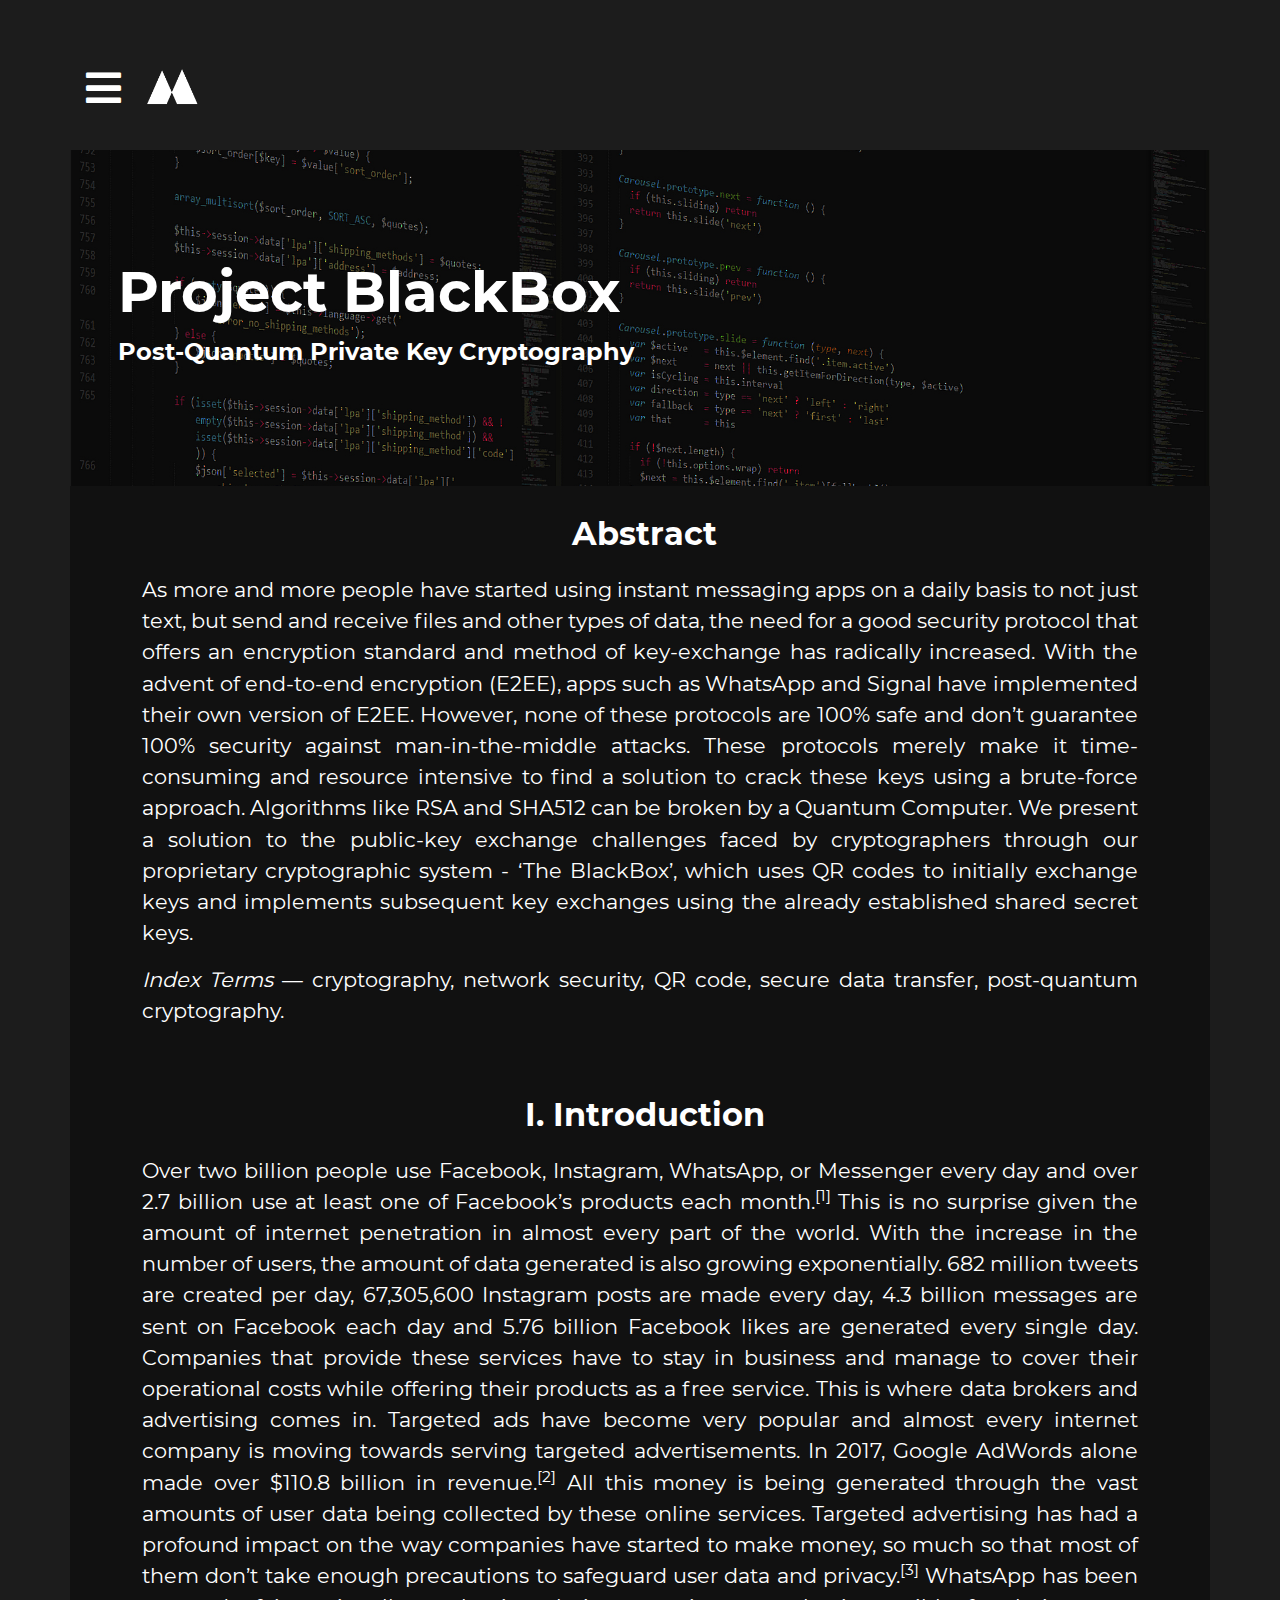
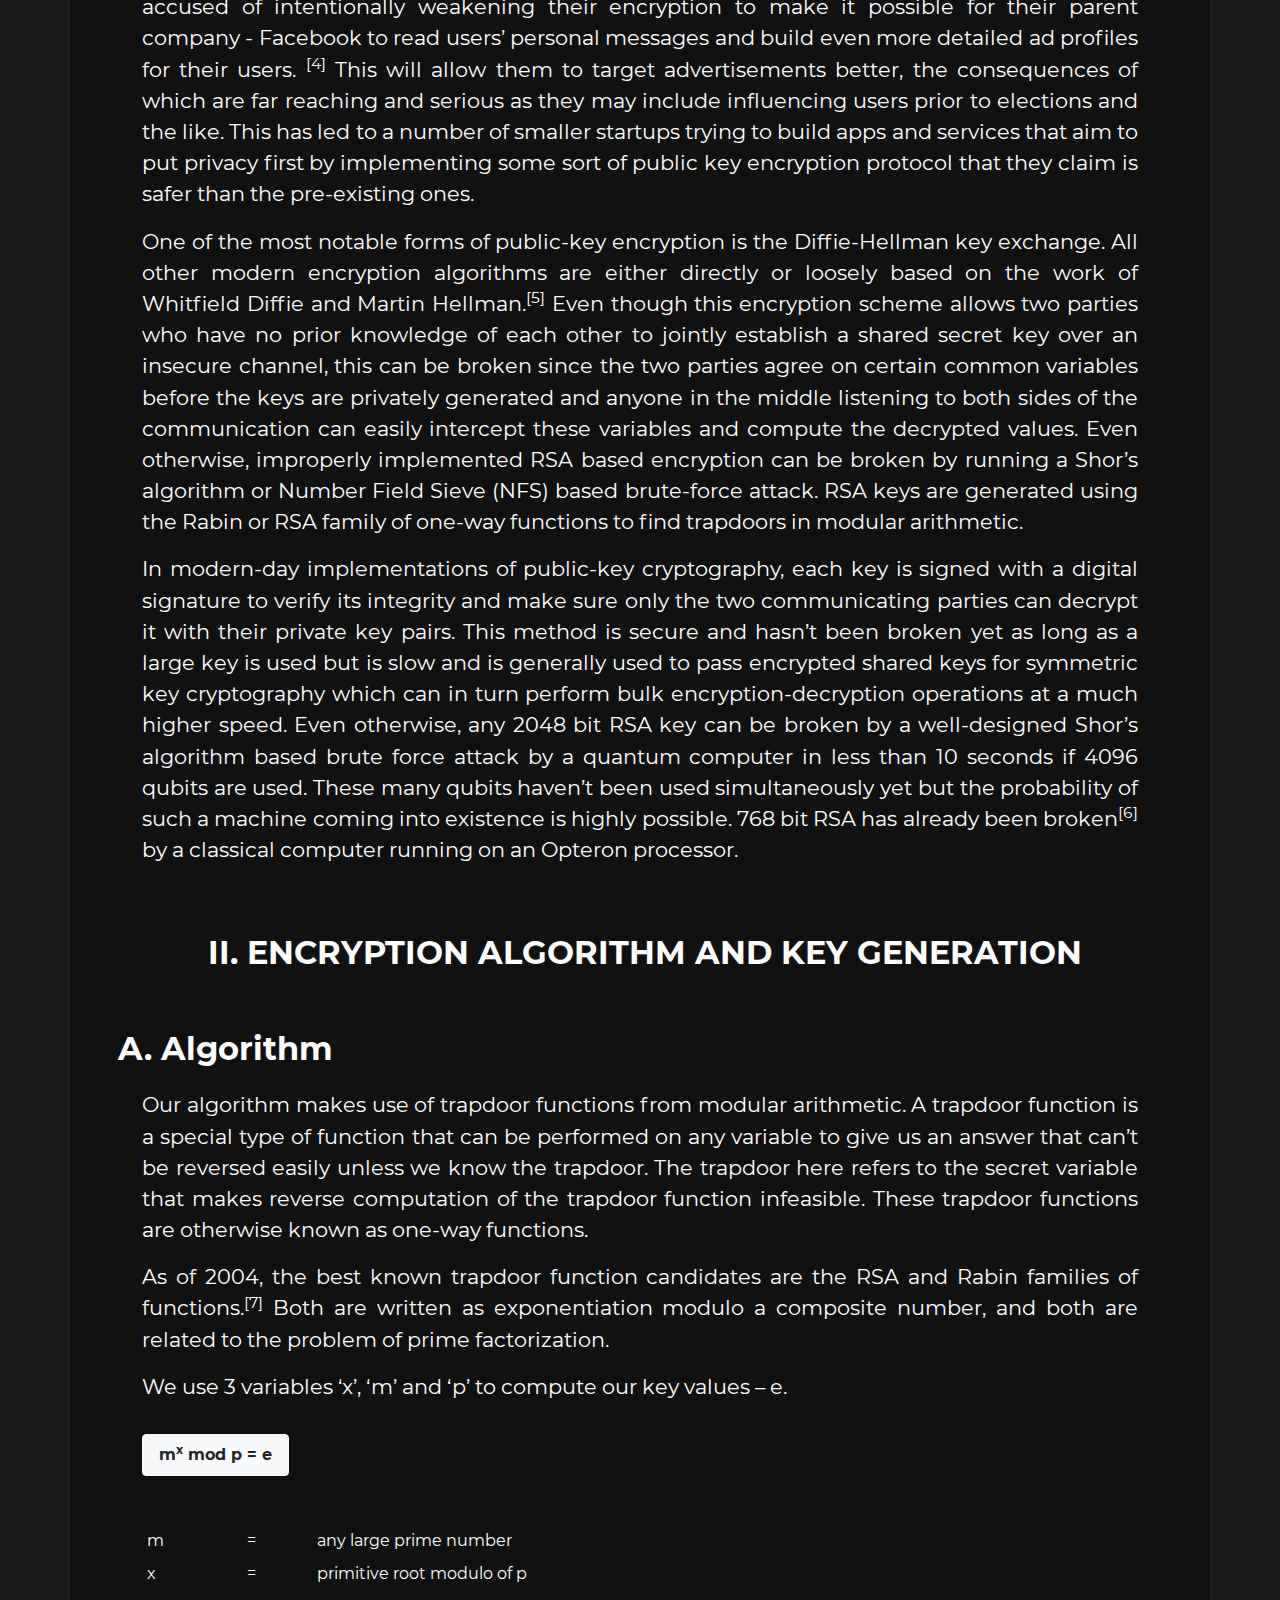
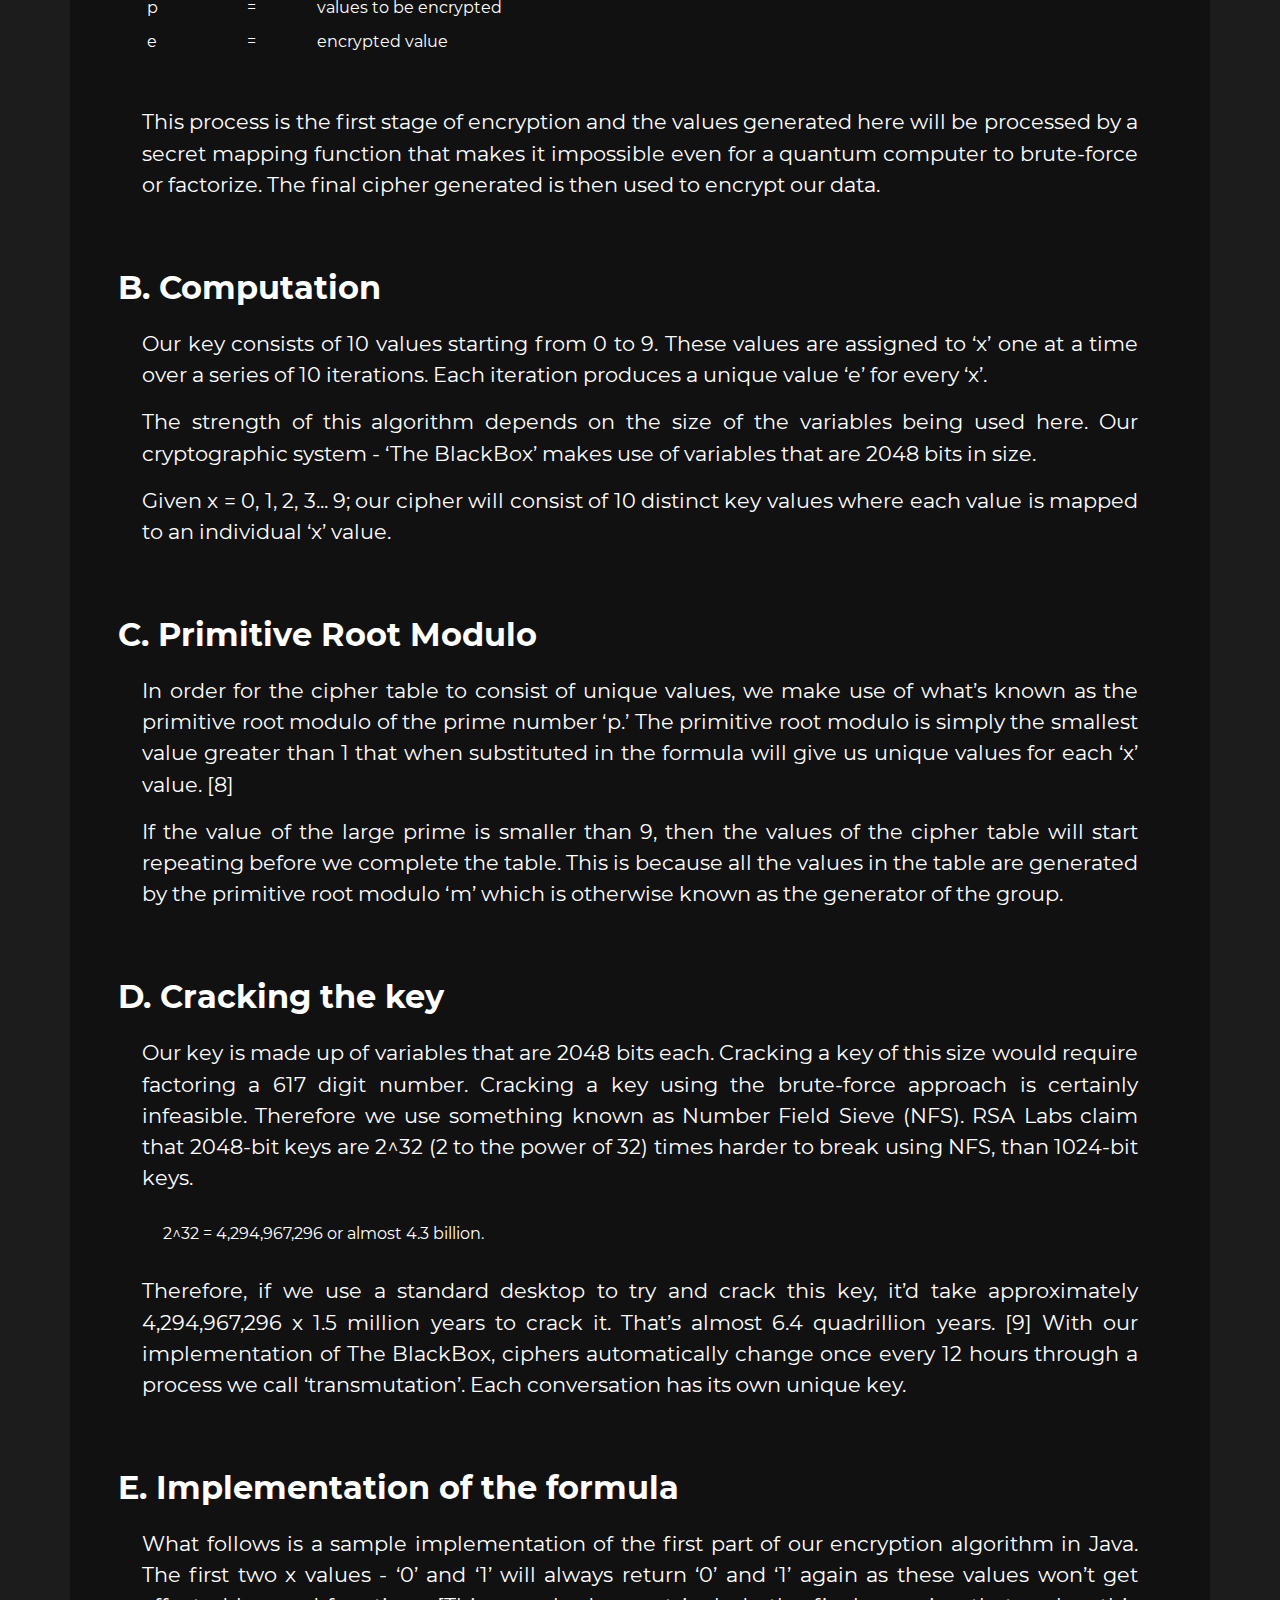
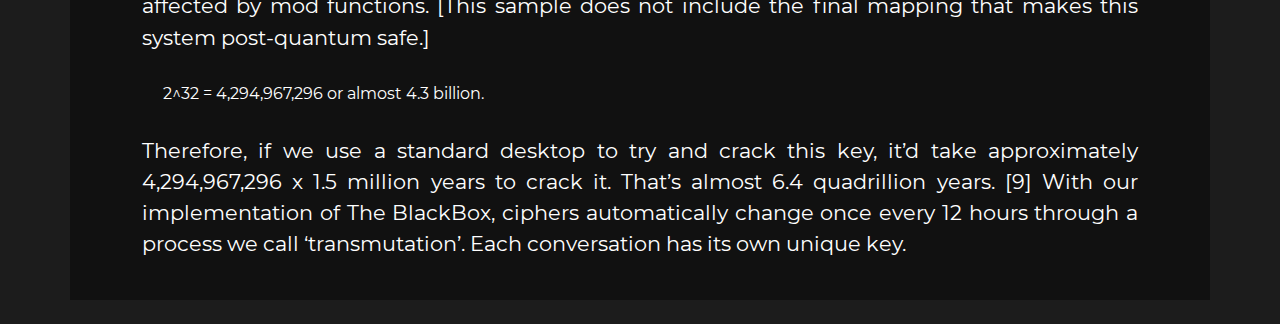
==== commit cb352f68: "deleted:    .DS_Store 	deleted:    Katt-HTML-Manual.pdf 	deleted:    about.html 	deleted:    about2." ====
--- a/index.html
+++ b/index.html
@@ -1,296 +1,395 @@
-<!DOCTYPE HTML>
-<html lang="en-US">
-    <head>
-        <title>Katt - Tasty Blog Html Template</title>
-        <meta http-equiv="Content-Type" content="text/html; charset=UTF-8">
-        <meta name="description" content="Template by Colorlib" />
-        <meta name="keywords" content="HTML, CSS, JavaScript, PHP" />
-        <meta name="author" content="Colorlib" />
-        <meta name="viewport" content="width=device-width, initial-scale=1, maximum-scale=1">
-
-        <link rel="shortcut icon" href="images/favicon.png" />
-        <link href='http://fonts.googleapis.com/css?family=Montserrat:400,700%7CPT+Serif:400,700' rel='stylesheet' type='text/css'>
-        <link rel="stylesheet" type="text/css"  href='css/clear.css' />
-        <link rel="stylesheet" type="text/css"  href='css/common.css' />
-        <link rel="stylesheet" type="text/css"  href='css/font-awesome.min.css' />
-        <link rel="stylesheet" type="text/css"  href='css/carouFredSel.css' />
-        <link rel="stylesheet" type="text/css"  href='css/sm-clean.css' />
-        <link rel="stylesheet" type="text/css"  href='style.css' />
-
-        <!--[if lt IE 9]>
-                <script src="js/html5.js"></script>
-        <![endif]-->
-
-    </head>
-
-
-    <body class="home blog">
-        <div class="doc-loader"></div>
-        <div class="content-1170 header-holder center-relative">
-            <div class="header-logo left">
-                <a href="index.html">
-                    <img src="images/katt_default_logo.png" alt="Katt">
-                </a>
-            </div>
-
-            <div class="header-menu">
-                <div class="toggle-holder relative">
-                    <div id="toggle">
-                        <div class="one"></div>
-                        <div class="two"></div>
-                        <div class="three"></div>
-                    </div>
-                </div>
-
-                <nav id="header-main-menu" class="big-menu">
-                    <ul class="main-menu sm sm-clean">
-                        <li><a href="index.html" class="current">Home</a></li>
-                        <li><a href="about.html">About</a></li>
-                        <li><a href="about2.html">About 2</a></li>
-                        <li><a href="about3.html">About 3</a></li>
-                        <li><a href="contact.html">Contact</a>
-                            <ul class="sub-menu">
-                                <li><a href="contact2.html">Contact + Map</a></li>
-                            </ul>
-                        </li>
-                    </ul>
-                </nav>
-                <div class="clear"></div>
-            </div>
-            <div class="clear"></div>
-        </div>
-
-        <div class="block content-1170 center-relative">
-            <div class="blog-holder block center-relative">
-
-                <article id="post-1" class="relative blog-item-holder">
-                    <div class="post-thumb thumb-html one_thumb relative">
-                        <script>
-                            var slider1_speed = "500";
-                            var slider1_auto = "true";
-                            var slider1_pagination = "true";
-                            var slider1_hover = "true";
-                        </script>
-                        <div class="image-slider-wrapper">
-                            <div class="caroufredsel_wrapper">
-                                <ul id="slider1" class="image-slider slides center-text">
-                                    <li><img src="demo-images/katt_home_image01_slider01.jpg" alt=""></li>
-                                    <li><img src="demo-images/katt_home_image01_slider02.jpg" alt=""></li>
-                                    <li><img src="demo-images/katt_home_image01_slider03.jpg" alt=""></li>
-                                </ul>
-                            </div>
-                            <div class="slider1_pagination carousel_pagination left"></div>
-                            <div class="clear"></div>
-                        </div>
-                    </div>
-                    <div class="post-title-holder one_title absolute">
-                        <h2 class="entry-title excerpt">
-                            <a href="single.html">
-                                We are design &amp; digital studio based in New York.<br>
-                                This is our showcase of crafted awesomeness.</a>
-                        </h2>
-                        <div class="cat-links">
-                            <ul>
-                                <li>
-                                    <a href="#">Design</a>
-                                </li>
-                            </ul>
-                        </div>
-                    </div>
-                    <div class="clear"></div>
-                </article>
-
-
-                <article id="post-2" class="relative blog-item-holder">
-                    <div class="only-post-title-holder">
-                        <h2 class="entry-title excerpt">
-                            <a href="single.html">
-                                Gathered by gravity bits of moving fluff Flatland venture hearts of the stars Hypatia birth cosmic ocean! Flatland are creatures of the cosmos Orion's sword two ghostly white figures
-                            </a>
-                        </h2>
-                        <div class="cat-links">
-                            <ul>
-                                <li>
-                                    <a href="#">Handmade</a>
-                                </li>
-                            </ul>
-                        </div>
-                    </div>
-                    <div class="clear"></div>
-                    <div class="zigzag absolute" style="bottom: 30px; left: -90px;">
-                        <img src="images/zigzag.png" alt="">
-                    </div>
-                </article>
-
-
-                <article id="post-3" class="relative blog-item-holder">
-                    <div class="post-thumb thumb-image two_third_thumb left">
-                        <img src="demo-images/katt_home_image02.jpg" alt="">
-                    </div>
-                    <div class="post-title-holder one_third_title right">
-                        <h2 class="entry-title">
-                            <a href="single.html">What was most significant about the office chairs</a>
-                        </h2>
-                        <div class="cat-links">
-                            <ul>
-                                <li>
-                                    <a href="#">Interior</a>
-                                </li>
-                            </ul>
-                        </div>
-                    </div>
-                    <div class="clear"></div>
-                    <div class="zigzag absolute" style="bottom: 40px; right: 331px;">
-                        <img src="images/zigzag.png" alt="">
-                    </div>
-                </article>
-
-
-                <article id="post-4" class="relative blog-item-holder">
-                    <div class="post-thumb thumb-image two_third_thumb right">
-                        <img src="demo-images/katt_home_image03.jpg" alt="">
-                    </div>
-                    <div class="post-title-holder one_third_title left">
-                        <h2 class="entry-title">
-                            <a href="single.html">
-                                The sky is the limit only for those who aren’t afraid to fly
-                            </a>
-                        </h2>
-                        <div class="cat-links">
-                            <ul>
-                                <li>
-                                    <a href="#">Packaging</a>
-                                </li>
-                            </ul>
-                        </div>
-                    </div>
-                    <div class="clear"></div>
-                    <div class="zigzag absolute" style="bottom: 110px; left: -83px;">
-                        <img src="images/zigzag.png" alt="">
-                    </div>
-                </article>
-
-
-                <article id="post-5" class="relative blog-item-holder">
-                    <div class="post-thumb thumb-image one_third_thumb left">
-                        <img src="demo-images/katt_home_image04.jpg" alt="">
-                    </div>
-                    <div class="post-title-holder two_third_title right">
-                        <h2 class="entry-title">
-                            <a href="single.html">
-                                To go places and do things that have never been done before, that’s what living is all about
-                            </a>
-                        </h2>
-                        <div class="cat-links">
-                            <ul>
-                                <li>
-                                    <a href="#">Handmade</a>
-                                </li>
-                            </ul>
-                        </div>
-                    </div>
-                    <div class="clear"></div>
-                    <div class="zigzag absolute" style="bottom: 50px; right: -92px;">
-                        <img src="images/zigzag.png" alt="">
-                    </div>
-                </article>
-
-
-                <article id="post-6" class="relative blog-item-holder">
-                    <div class="only-post-title-holder">
-                        <h2 class="entry-title excerpt">
-                            <a href="single.html">
-                                It suddenly struck me that that tiny pea, pretty and blue, was the Earth. I put up my thumb and shut one eye, and my thumb blotted out the planet Earth. I didn't feel like a giant. I felt very, very small.
-                            </a>
-                        </h2>
-                        <div class="cat-links">
-                            <ul>
-                                <li>
-                                    <a href="#">Handmade</a>
-                                </li>
-                            </ul>
-                        </div>
-                    </div>
-                    <div class="clear"></div>
-                    <div class="zigzag absolute" style="bottom: 25px; left: -80px;">
-                        <img src="images/zigzag.png" alt="">
-                    </div>
-                </article>
-
-
-                <article id="post-7" class="relative blog-item-holder">
-                    <div class="post-thumb thumb-image two_third_thumb right">
-                        <img src="demo-images/katt_home_image05.jpg" alt="">
-                    </div>
-                    <div class="post-title-holder one_third_title left">
-                        <h2 class="entry-title" style="margin-top: 305px;">
-                            <a href="single.html">I believe every human has a finite number of heartbeats</a>
-                        </h2>
-                        <div class="cat-links">
-                            <ul>
-                                <li>
-                                    <a href="#">Lifestyle</a>
-                                </li>
-                            </ul>
-                        </div>
-                    </div>
-                    <div class="clear"></div>
-                    <div class="zigzag absolute" style="bottom: 120px; left: 310px;">
-                        <img src="images/zigzag.png" alt="">
-                    </div>
-                </article>
-
-            </div>
-            <div class="clear"></div>
-            <div class="block center-relative center-text">
-                <a class="more-posts">Load more articles</a>
-            </div>
-            <div class="clear"></div>
-        </div>
-
-
-        <!--Footer-->
-
-        <footer class="footer">
-            <div class="content-1170 center-relative">
-                <ul>
-                    <li class="left-footer-content">
-                        © 2018 All rights reserved. | Katt HTML Template <i class="fa fa-heart"></i> by <a href="https://colorlib.com" target="_blank">Colorlib</a>.
-                    </li>
-                    <li class="center-footer-content">
-                        <a href="index.html">
-                            <img src="images/katt_default_footer_logo.png" alt="Katt">
-                        </a>
-                    </li>
-                    <li class="right-footer-contnet">
-                        <a href="#">Twitter</a>
-                        <a href="#">Linkedin</a>
-                        <a href="#">Dribbble</a>
-                        <a href="#">Instagram</a>
-                    </li>
-                    <li class="left-footer-content mobile">
-                        © 2018 All rights reserved. | Katt HTML Template <i class="fa fa-heart"></i> by <a href="https://colorlib.com" target="_blank">Colorlib</a>.
-                    </li>
-                </ul>
-            </div>
-        </footer>
-
-
-
-        <div class="fixed scroll-top">
-            <img src="images/back_to_top.png" alt="Go Top">
-        </div>
-
-
-        <script type="text/javascript" src="js/jquery.js"></script>
-        <script type="text/javascript" src="js/jquery.smartmenus.min.js"></script>
-        <script type="text/javascript" src="js/queryloader2.min.js"></script>
-        <script type="text/javascript" src="js/jquery.carouFredSel-6.0.0-packed.js"></script>
-        <script type="text/javascript" src="js/jquery.mousewheel.min.js"></script>
-        <script type="text/javascript" src="js/jquery.touchSwipe.min.js"></script>
-        <script type="text/javascript" src="js/jquery.easing.1.3.js"></script>
-        <script type="text/javascript" src="js/jquery.nicescroll.min.js"></script>
-        <script type="text/javascript" src="js/main.js"></script>
-
-    </body>
+<!DOCTYPE html>
+<html lang="en">
+  <head>
+    <!-- Required meta tags -->
+    <meta charset="utf-8" />
+    <meta
+      name="viewport"
+      content="width=device-width, initial-scale=1, shrink-to-fit=no"
+    />
+
+    <!-- Bootstrap CSS -->
+    <link
+      rel="stylesheet"
+      href="https://stackpath.bootstrapcdn.com/bootstrap/4.4.1/css/bootstrap.min.css"
+      integrity="sha384-Vkoo8x4CGsO3+Hhxv8T/Q5PaXtkKtu6ug5TOeNV6gBiFeWPGFN9MuhOf23Q9Ifjh"
+      crossorigin="anonymous"
+    />
+    <link rel="stylesheet" href="css/styles.css" />
+    <link rel="stylesheet" href="css/fontawesome.css" />
+
+    <title>Project BlackBox</title>
+  </head>
+  <body>
+    <div class="container-md pl-0 pr-0 spacer-top">
+      <!-- Image and text -->
+      <nav class="navbar">
+        <a class="navbar-brand" href="#">
+          <i class="fas fa-bars white"></i>
+          <img
+            src="images/logo.png"
+            class="d-inline-block align-top main-logo ml-md-3"
+            alt="Logo"
+          />
+        </a>
+      </nav>
+      <div class="hero-container pl-3 pl-md-5">
+        <div class="hero-title">Project BlackBox</div>
+        <p>Post-Quantum Private Key Cryptography</p>
+      </div>
+      <!-- end of hero -->
+
+      <div class="article p-md-4 pt-5 pb-3">
+        <div class="container">
+          <div class="row pb-3">
+            <div class="col pl-4 heading-container text-md-center">
+              <span class="heading">Abstract</span>
+            </div>
+          </div>
+        </div>
+
+        <div class="article-body pl-4 pr-4 pl-md-5 pr-md-5">
+          <p class="article-para">
+            As more and more people have started using instant messaging apps on
+            a daily basis to not just text, but send and receive files and other
+            types of data, the need for a good security protocol that offers an
+            encryption standard and method of key-exchange has radically
+            increased. With the advent of end-to-end encryption (E2EE), apps
+            such as WhatsApp and Signal have implemented their own version of
+            E2EE. However, none of these protocols are 100% safe and don’t
+            guarantee 100% security against man-in-the-middle attacks. These
+            protocols merely make it time-consuming and resource intensive to
+            find a solution to crack these keys using a brute-force approach.
+            Algorithms like RSA and SHA512 can be broken by a Quantum Computer.
+            We present a solution to the public-key exchange challenges faced by
+            cryptographers through our proprietary cryptographic system - ‘The
+            BlackBox’, which uses QR codes to initially exchange keys and
+            implements subsequent key exchanges using the already established
+            shared secret keys.
+          </p>
+
+          <p class="article-para">
+            <span class="font-italic">Index Terms</span> — cryptography, network
+            security, QR code, secure data transfer, post-quantum cryptography.
+          </p>
+        </div>
+      </div>
+      <!-- end of article -->
+
+      <div class="article p-md-4 pt-3 pb-3">
+        <div class="container">
+          <div class="row pb-3">
+            <div class="col pl-4 heading-container text-md-center">
+              <span class="heading">I. Introduction</span>
+            </div>
+          </div>
+        </div>
+
+        <div class="article-body pl-4 pr-4 pl-md-5 pr-md-5">
+          <p class="article-para">
+            Over two billion people use Facebook, Instagram, WhatsApp, or
+            Messenger every day and over 2.7 billion use at least one of
+            Facebook’s products each month.<sup>[1]</sup> This is no surprise
+            given the amount of internet penetration in almost every part of the
+            world. With the increase in the number of users, the amount of data
+            generated is also growing exponentially. 682 million tweets are
+            created per day, 67,305,600 Instagram posts are made every day, 4.3
+            billion messages are sent on Facebook each day and 5.76 billion
+            Facebook likes are generated every single day. Companies that
+            provide these services have to stay in business and manage to cover
+            their operational costs while offering their products as a free
+            service. This is where data brokers and advertising comes in.
+            Targeted ads have become very popular and almost every internet
+            company is moving towards serving targeted advertisements. In 2017,
+            Google AdWords alone made over $110.8 billion in revenue.<sup
+              >[2]</sup
+            >
+            All this money is being generated through the vast amounts of user
+            data being collected by these online services. Targeted advertising
+            has had a profound impact on the way companies have started to make
+            money, so much so that most of them don’t take enough precautions to
+            safeguard user data and privacy.<sup>[3]</sup> WhatsApp has been
+            accused of intentionally weakening their encryption to make it
+            possible for their parent company - Facebook to read users’ personal
+            messages and build even more detailed ad profiles for their users.
+            <sup>[4]</sup> This will allow them to target advertisements better,
+            the consequences of which are far reaching and serious as they may
+            include influencing users prior to elections and the like. This has
+            led to a number of smaller startups trying to build apps and
+            services that aim to put privacy first by implementing some sort of
+            public key encryption protocol that they claim is safer than the
+            pre-existing ones.
+          </p>
+
+          <p class="article-para">
+            One of the most notable forms of public-key encryption is the
+            Diffie-Hellman key exchange. All other modern encryption algorithms
+            are either directly or loosely based on the work of Whitfield Diffie
+            and Martin Hellman.<sup>[5]</sup> Even though this encryption scheme
+            allows two parties who have no prior knowledge of each other to
+            jointly establish a shared secret key over an insecure channel, this
+            can be broken since the two parties agree on certain common
+            variables before the keys are privately generated and anyone in the
+            middle listening to both sides of the communication can easily
+            intercept these variables and compute the decrypted values. Even
+            otherwise, improperly implemented RSA based encryption can be broken
+            by running a Shor’s algorithm or Number Field Sieve (NFS) based
+            brute-force attack. RSA keys are generated using the Rabin or RSA
+            family of one-way functions to find trapdoors in modular arithmetic.
+          </p>
+
+          <p class="article-para">
+            In modern-day implementations of public-key cryptography, each key
+            is signed with a digital signature to verify its integrity and make
+            sure only the two communicating parties can decrypt it with their
+            private key pairs. This method is secure and hasn’t been broken yet
+            as long as a large key is used but is slow and is generally used to
+            pass encrypted shared keys for symmetric key cryptography which can
+            in turn perform bulk encryption-decryption operations at a much
+            higher speed. Even otherwise, any 2048 bit RSA key can be broken by
+            a well-designed Shor’s algorithm based brute force attack by a
+            quantum computer in less than 10 seconds if 4096 qubits are used.
+            These many qubits haven’t been used simultaneously yet but the
+            probability of such a machine coming into existence is highly
+            possible. 768 bit RSA has already been broken<sup>[6]</sup> by a
+            classical computer running on an Opteron processor.
+          </p>
+        </div>
+      </div>
+      <!-- end of article -->
+
+      <div class="article p-md-4 pt-5">
+        <div class="container">
+          <div class="row">
+            <div class="col pl-4 heading-container text-md-center">
+              <span class="heading-medium"
+                >II. ENCRYPTION ALGORITHM AND KEY GENERATION</span
+              >
+            </div>
+          </div>
+        </div>
+      </div>
+      <!-- end of article -->
+
+      <div class="article p-md-4 pt-3 pb-3">
+        <div class="container">
+          <div class="row pb-3">
+            <div class="col pl-4 heading-container">
+              <span class="heading">A. Algorithm</span>
+            </div>
+          </div>
+        </div>
+
+        <div class="article-body pl-4 pr-4 pl-md-5 pr-md-5">
+          <p class="article-para">
+            Our algorithm makes use of trapdoor functions from modular
+            arithmetic. A trapdoor function is a special type of function that
+            can be performed on any variable to give us an answer that can’t be
+            reversed easily unless we know the trapdoor. The trapdoor here
+            refers to the secret variable that makes reverse computation of the
+            trapdoor function infeasible. These trapdoor functions are otherwise
+            known as one-way functions.
+          </p>
+
+          <p class="article-para">
+            As of 2004, the best known trapdoor function candidates are the RSA
+            and Rabin families of functions.<sup>[7]</sup> Both are written as
+            exponentiation modulo a composite number, and both are related to
+            the problem of prime factorization.
+          </p>
+
+          <p class="article-para">
+            We use 3 variables ‘x’, ‘m’ and ‘p’ to compute our key values – e.
+          </p>
+
+          <button
+            type="button"
+            class="btn btn-light font-weight-bold mt-3 py-2 px-3"
+          >
+            m<sup>x</sup> mod p = e
+          </button>
+
+          <table class="p-md-0 mt-5 mb-5 table-sm table table-borderless white">
+            <tbody>
+              <tr>
+                <td>m</td>
+                <td>=</td>
+                <td>any large prime number</td>
+              </tr>
+              <tr>
+                <td>x</td>
+                <td>=</td>
+                <td>primitive root modulo of p</td>
+              </tr>
+              <tr>
+                <td>p</td>
+                <td>=</td>
+                <td>values to be encrypted</td>
+              </tr>
+              <tr>
+                <td>e</td>
+                <td>=</td>
+                <td>encrypted value</td>
+              </tr>
+            </tbody>
+          </table>
+
+          <p class="article-para">
+            This process is the first stage of encryption and the values
+            generated here will be processed by a secret mapping function that
+            makes it impossible even for a quantum computer to brute-force or
+            factorize. The final cipher generated is then used to encrypt our
+            data.
+          </p>
+        </div>
+      </div>
+      <!-- end of article -->
+
+      <div class="article p-md-4 pt-3 pb-3">
+        <div class="container">
+          <div class="row pb-3">
+            <div class="col pl-4 heading-container">
+              <span class="heading">B. Computation</span>
+            </div>
+          </div>
+        </div>
+
+        <div class="article-body pl-4 pr-4 pl-md-5 pr-md-5">
+          <p class="article-para">
+            Our key consists of 10 values starting from 0 to 9. These values are
+            assigned to ‘x’ one at a time over a series of 10 iterations. Each
+            iteration produces a unique value ‘e’ for every ‘x’.
+          </p>
+
+          <p class="article-para">
+            The strength of this algorithm depends on the size of the variables
+            being used here. Our cryptographic system - ‘The BlackBox’ makes use
+            of variables that are 2048 bits in size.
+          </p>
+
+          <p class="article-para">
+            Given x = 0, 1, 2, 3... 9; our cipher will consist of 10 distinct
+            key values where each value is mapped to an individual ‘x’ value.
+          </p>
+        </div>
+      </div>
+      <!-- end of article -->
+
+      <div class="article p-md-4 pt-3 pb-3">
+        <div class="container">
+          <div class="row pb-3">
+            <div class="col pl-4 heading-container">
+              <span class="heading">C. Primitive Root Modulo</span>
+            </div>
+          </div>
+        </div>
+
+        <div class="article-body pl-4 pr-4 pl-md-5 pr-md-5">
+          <p class="article-para">
+            In order for the cipher table to consist of unique values, we make
+            use of what’s known as the primitive root modulo of the prime number
+            ‘p.’ The primitive root modulo is simply the smallest value greater
+            than 1 that when substituted in the formula will give us unique
+            values for each ‘x’ value. [8]
+          </p>
+
+          <p class="article-para">
+            If the value of the large prime is smaller than 9, then the values
+            of the cipher table will start repeating before we complete the
+            table. This is because all the values in the table are generated by
+            the primitive root modulo ‘m’ which is otherwise known as the
+            generator of the group.
+          </p>
+        </div>
+      </div>
+      <!-- end of article -->
+
+      <div class="article p-md-4 pt-3 pb-3">
+        <div class="container">
+          <div class="row pb-3">
+            <div class="col pl-4 heading-container">
+              <span class="heading">D. Cracking the key</span>
+            </div>
+          </div>
+        </div>
+
+        <div class="article-body pl-4 pr-4 pl-md-5 pr-md-5">
+          <p class="article-para">
+            Our key is made up of variables that are 2048 bits each. Cracking a
+            key of this size would require factoring a 617 digit number.
+            Cracking a key using the brute-force approach is certainly
+            infeasible. Therefore we use something known as Number Field Sieve
+            (NFS). RSA Labs claim that 2048-bit keys are 2^32 (2 to the power of
+            32) times harder to break using NFS, than 1024-bit keys.
+          </p>
+
+          <p class="article-para alert-link">
+            <div class="alert" role="alert">
+                2^32 = 4,294,967,296 or almost 4.3 billion.
+            </div>
+          </p>
+
+          <p class="article-para">
+            Therefore, if we use a standard desktop to try and crack this key,
+            it’d take approximately 4,294,967,296 x 1.5 million years to crack
+            it. That’s almost 6.4 quadrillion years. [9] With our implementation
+            of The BlackBox, ciphers automatically change once every 12 hours
+            through a process we call ‘transmutation’. Each conversation has its
+            own unique key.
+          </p>
+        </div>
+      </div>
+      <!-- end of article -->
+
+      <div class="article p-md-4 pt-3 pb-3">
+        <div class="container">
+          <div class="row pb-3">
+            <div class="col pl-4 heading-container">
+              <span class="heading">E. Implementation of the formula</span>
+            </div>
+          </div>
+        </div>
+
+        <div class="article-body pl-4 pr-4 pl-md-5 pr-md-5">
+          <p class="article-para">
+            What follows is a sample implementation of the first part of our encryption algorithm in Java. The first two x values - ‘0’ and ‘1’ will always return ‘0’ and ‘1’ again as these values won’t get affected by mod functions. [This sample does not include the final mapping that makes this system post-quantum safe.]
+          </p>
+
+          <p class="article-para alert-link">
+            <div class="alert" role="alert">
+                2^32 = 4,294,967,296 or almost 4.3 billion.
+            </div>
+          </p>
+
+          <p class="article-para">
+            Therefore, if we use a standard desktop to try and crack this key,
+            it’d take approximately 4,294,967,296 x 1.5 million years to crack
+            it. That’s almost 6.4 quadrillion years. [9] With our implementation
+            of The BlackBox, ciphers automatically change once every 12 hours
+            through a process we call ‘transmutation’. Each conversation has its
+            own unique key.
+          </p>
+        </div>
+      </div>
+      <!-- end of article -->
+
+      <br />
+    </div>
+    <!-- Optional JavaScript -->
+    <script
+      src="https://code.jquery.com/jquery-3.4.1.slim.min.js"
+      integrity="sha384-J6qa4849blE2+poT4WnyKhv5vZF5SrPo0iEjwBvKU7imGFAV0wwj1yYfoRSJoZ+n"
+      crossorigin="anonymous"
+    ></script>
+    <script
+      src="https://cdn.jsdelivr.net/npm/popper.js@1.16.0/dist/umd/popper.min.js"
+      integrity="sha384-Q6E9RHvbIyZFJoft+2mJbHaEWldlvI9IOYy5n3zV9zzTtmI3UksdQRVvoxMfooAo"
+      crossorigin="anonymous"
+    ></script>
+    <script
+      src="https://stackpath.bootstrapcdn.com/bootstrap/4.4.1/js/bootstrap.min.js"
+      integrity="sha384-wfSDF2E50Y2D1uUdj0O3uMBJnjuUD4Ih7YwaYd1iqfktj0Uod8GCExl3Og8ifwB6"
+      crossorigin="anonymous"
+    ></script>
+  </body>
 </html>
--- a/css/styles.css
+++ b/css/styles.css
@@ -0,0 +1,128 @@
+@font-face {
+  font-family: "Montserrat";
+  src: url("fonts/Montserrat-Bold.ttf") format("truetype");
+  font-weight: 700;
+  font-style: normal;
+}
+@font-face {
+  font-family: "Montserrat";
+  src: url("fonts/Montserrat-Medium.ttf") format("truetype");
+  font-weight: 500;
+  font-style: normal;
+}
+@font-face {
+  font-family: "Montserrat";
+  src: url("fonts/Montserrat-Regular.ttf") format("truetype");
+  font-weight: 400;
+  font-style: normal;
+}
+@font-face {
+  font-family: "Montserrat";
+  src: url("fonts/Montserrat-SemiBold.ttf") format("truetype");
+  font-weight: 600;
+  font-style: normal;
+}
+
+body {
+  background-color: #1c1c1c;
+  color: #fff;
+  font-family: "Montserrat", serif;
+}
+
+.white {
+  color: #fff;
+}
+
+.jumbotron {
+  background-color: #111111;
+  color: #fff;
+}
+
+.hero-slide {
+  width: 100%;
+  height: auto;
+}
+
+.hero-container {
+  padding: 100px 0px;
+  background-image: url("../images/hero.jpg");
+  background-position: center;
+  background-size: cover;
+  font-weight: 700;
+}
+
+.navbar {
+  position: absolute;
+}
+
+i {
+  font-size: 2em;
+}
+.main-logo {
+  height: auto;
+  width: 3em;
+}
+
+.hero-title {
+  font-size: 2em;
+  display: block;
+}
+
+.heading-container {
+  display: block;
+  margin: 0px auto;
+}
+
+.heading {
+  font-size: 3em;
+  font-weight: 700;
+}
+
+.article-para {
+  font-size: 1em;
+}
+
+.article {
+  background-color: #111;
+}
+
+@media (min-width: 768px) {
+  .navbar {
+    position: absolute;
+    margin-top: -95px;
+  }
+  i {
+    font-size: 2em;
+  }
+  .spacer-top {
+    margin-top: 150px;
+  }
+  .main-logo {
+    height: auto;
+    width: 3em;
+  }
+
+  .hero-title {
+    font-size: 3.5em;
+    display: block;
+  }
+  .hero-container p {
+    font-size: 1.5em;
+  }
+
+  .heading {
+    font-size: 2em;
+    font-weight: 700;
+  }
+
+  .heading-medium {
+    font-size: 2em;
+    font-weight: 700;
+  }
+
+  .article-para {
+    font-size: 1.3em;
+    text-align: justify;
+    text-justify: inter-word;
+  }
+}
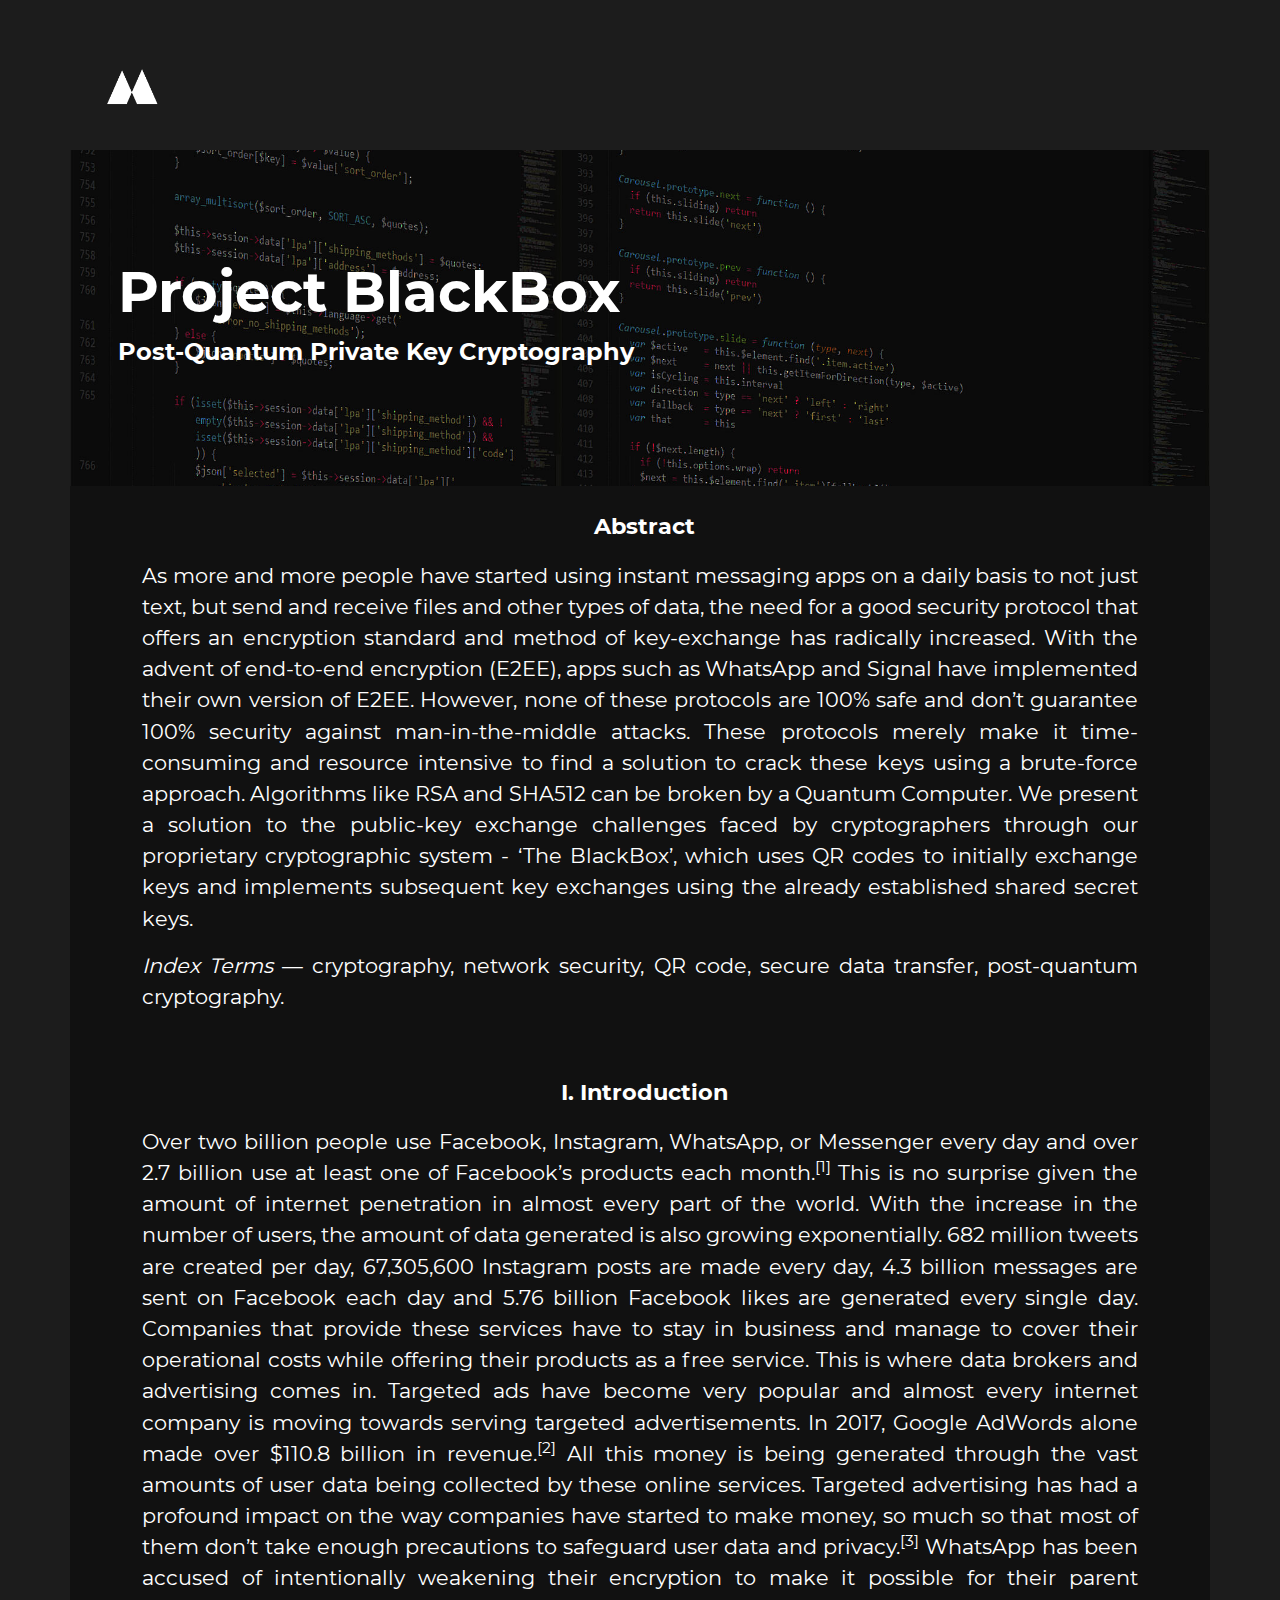
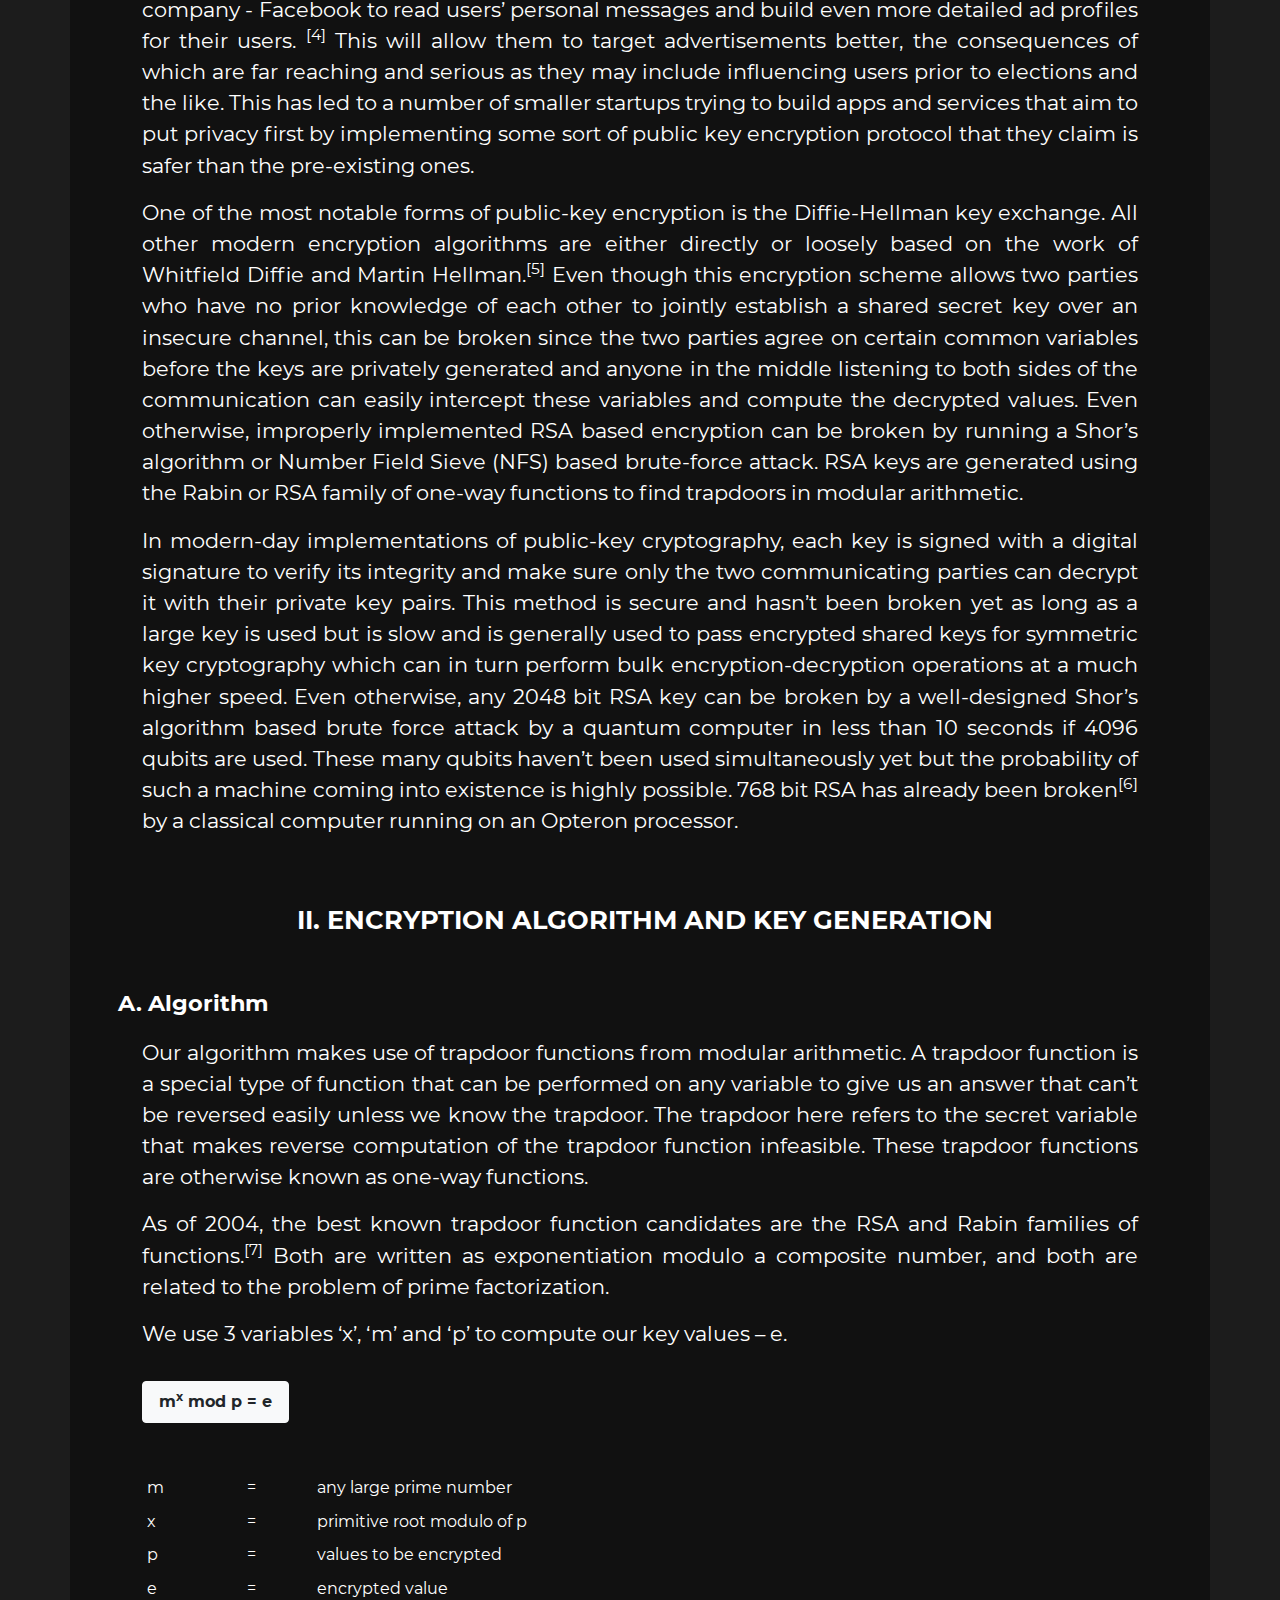
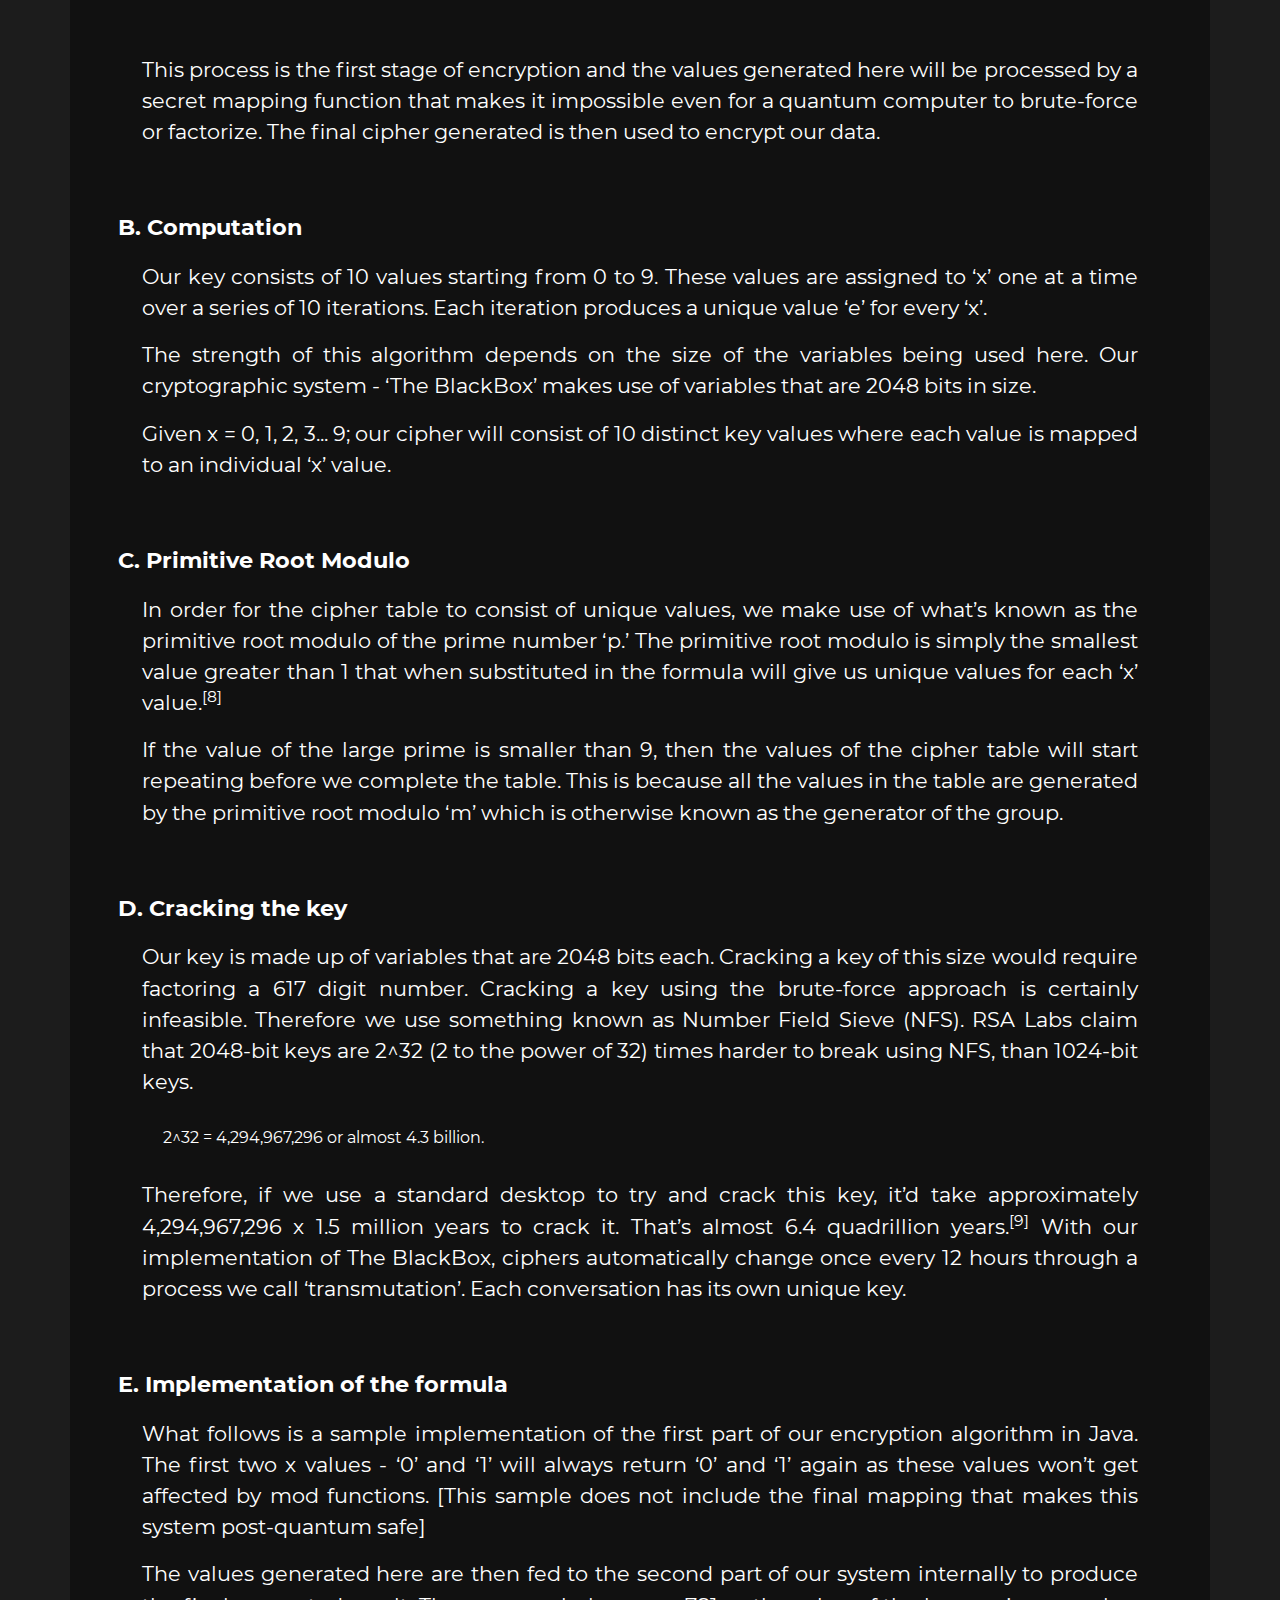
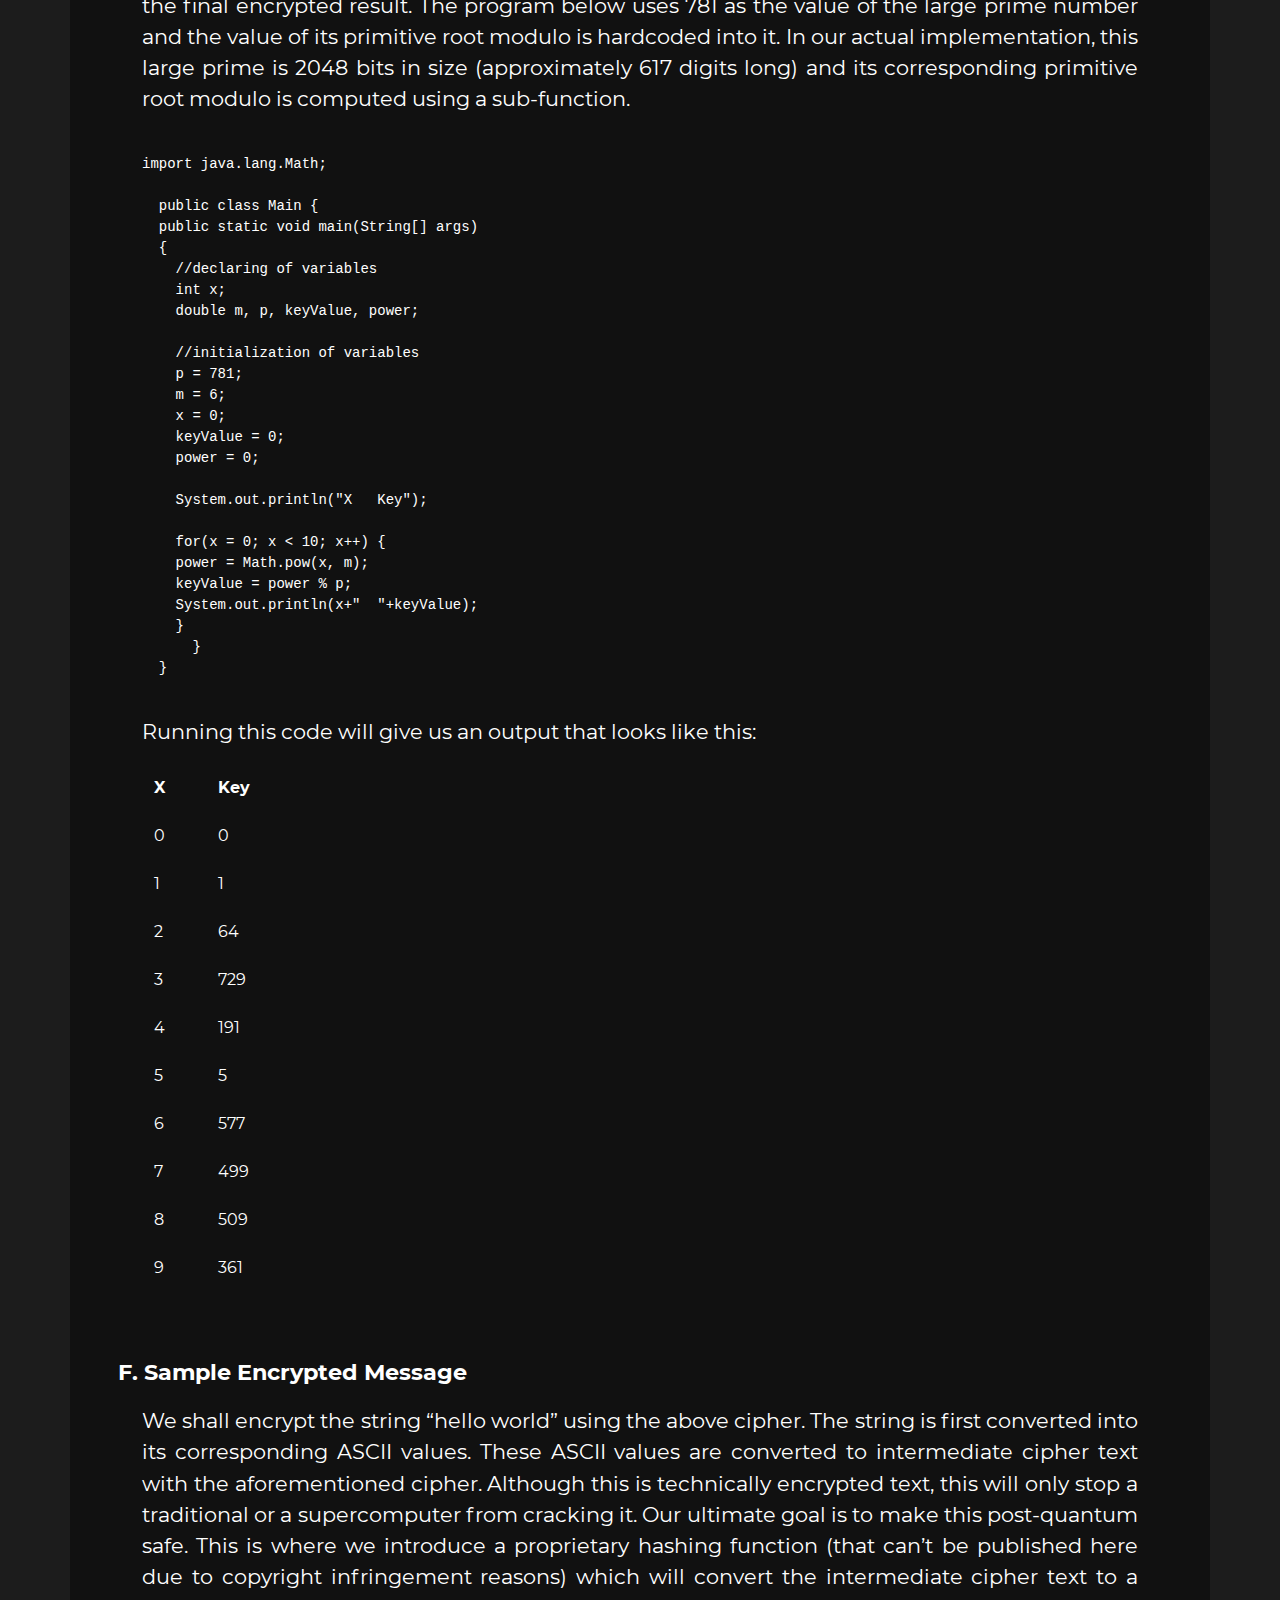
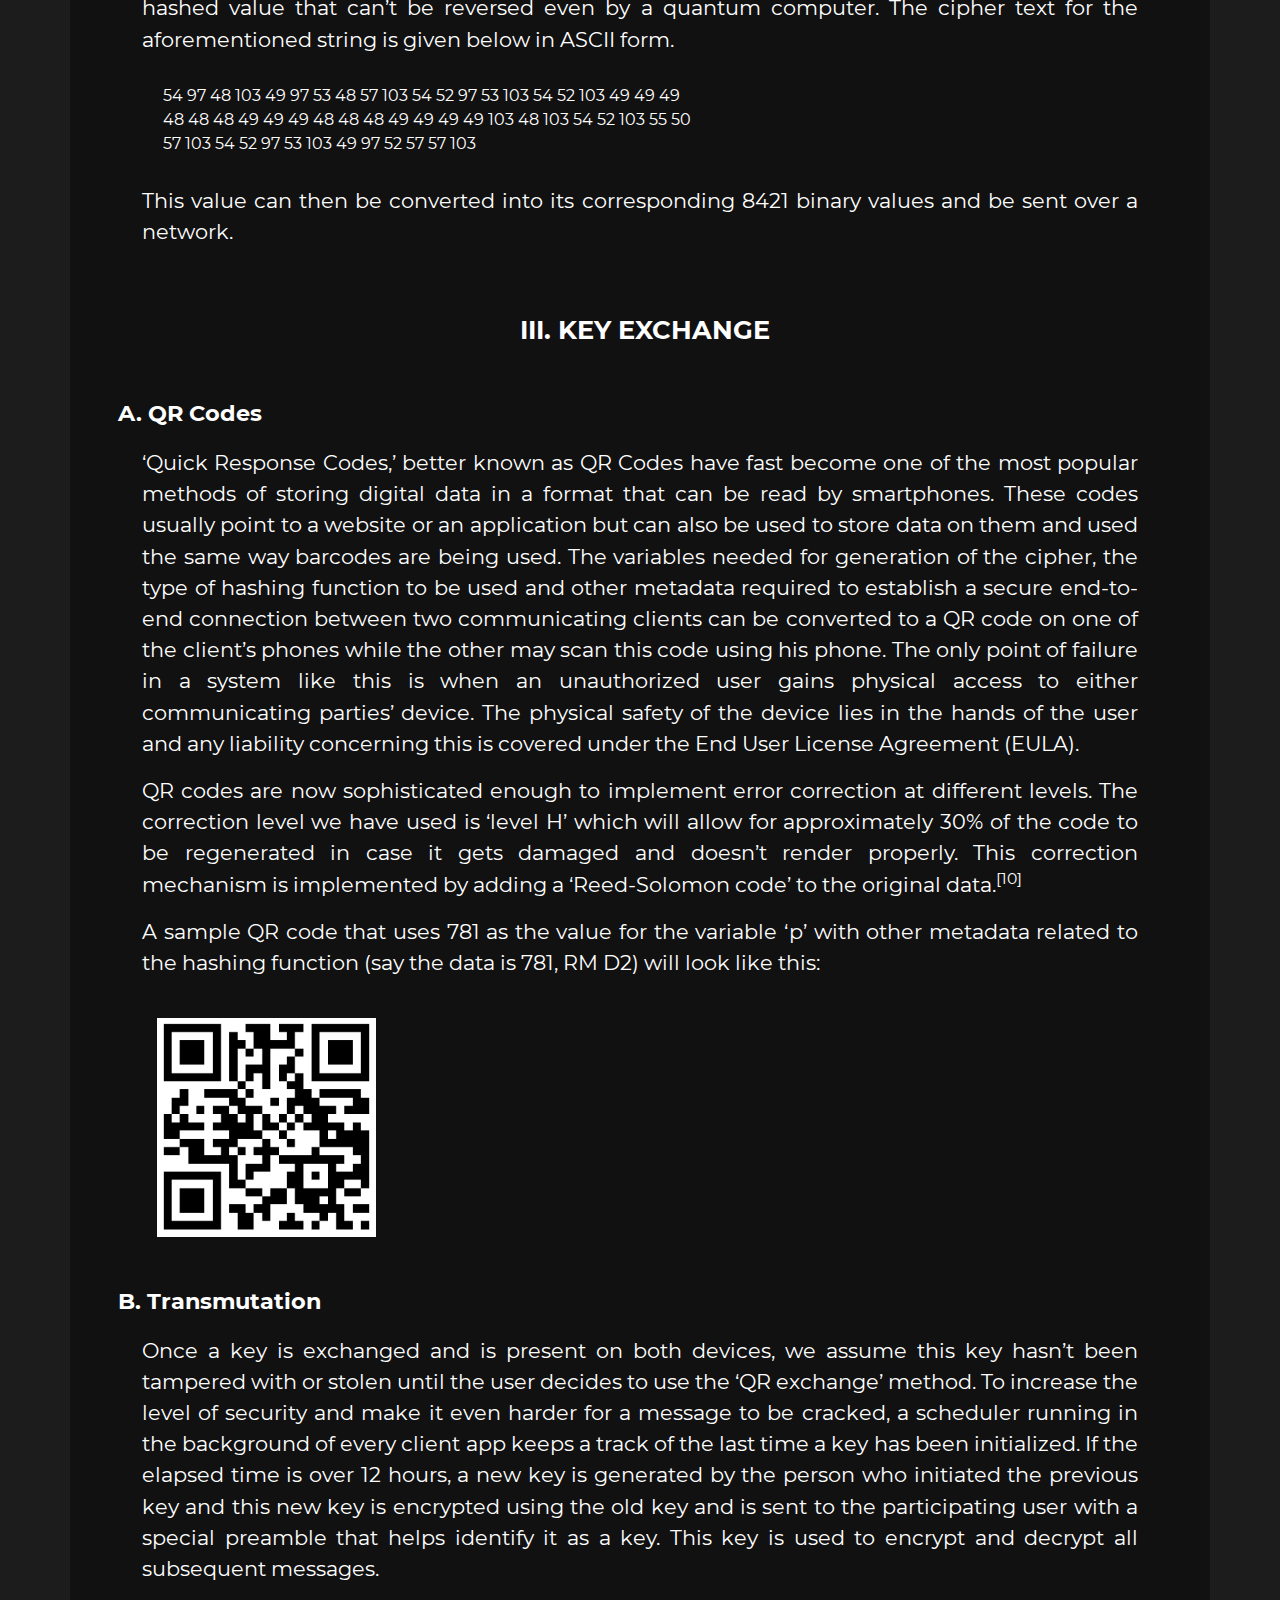
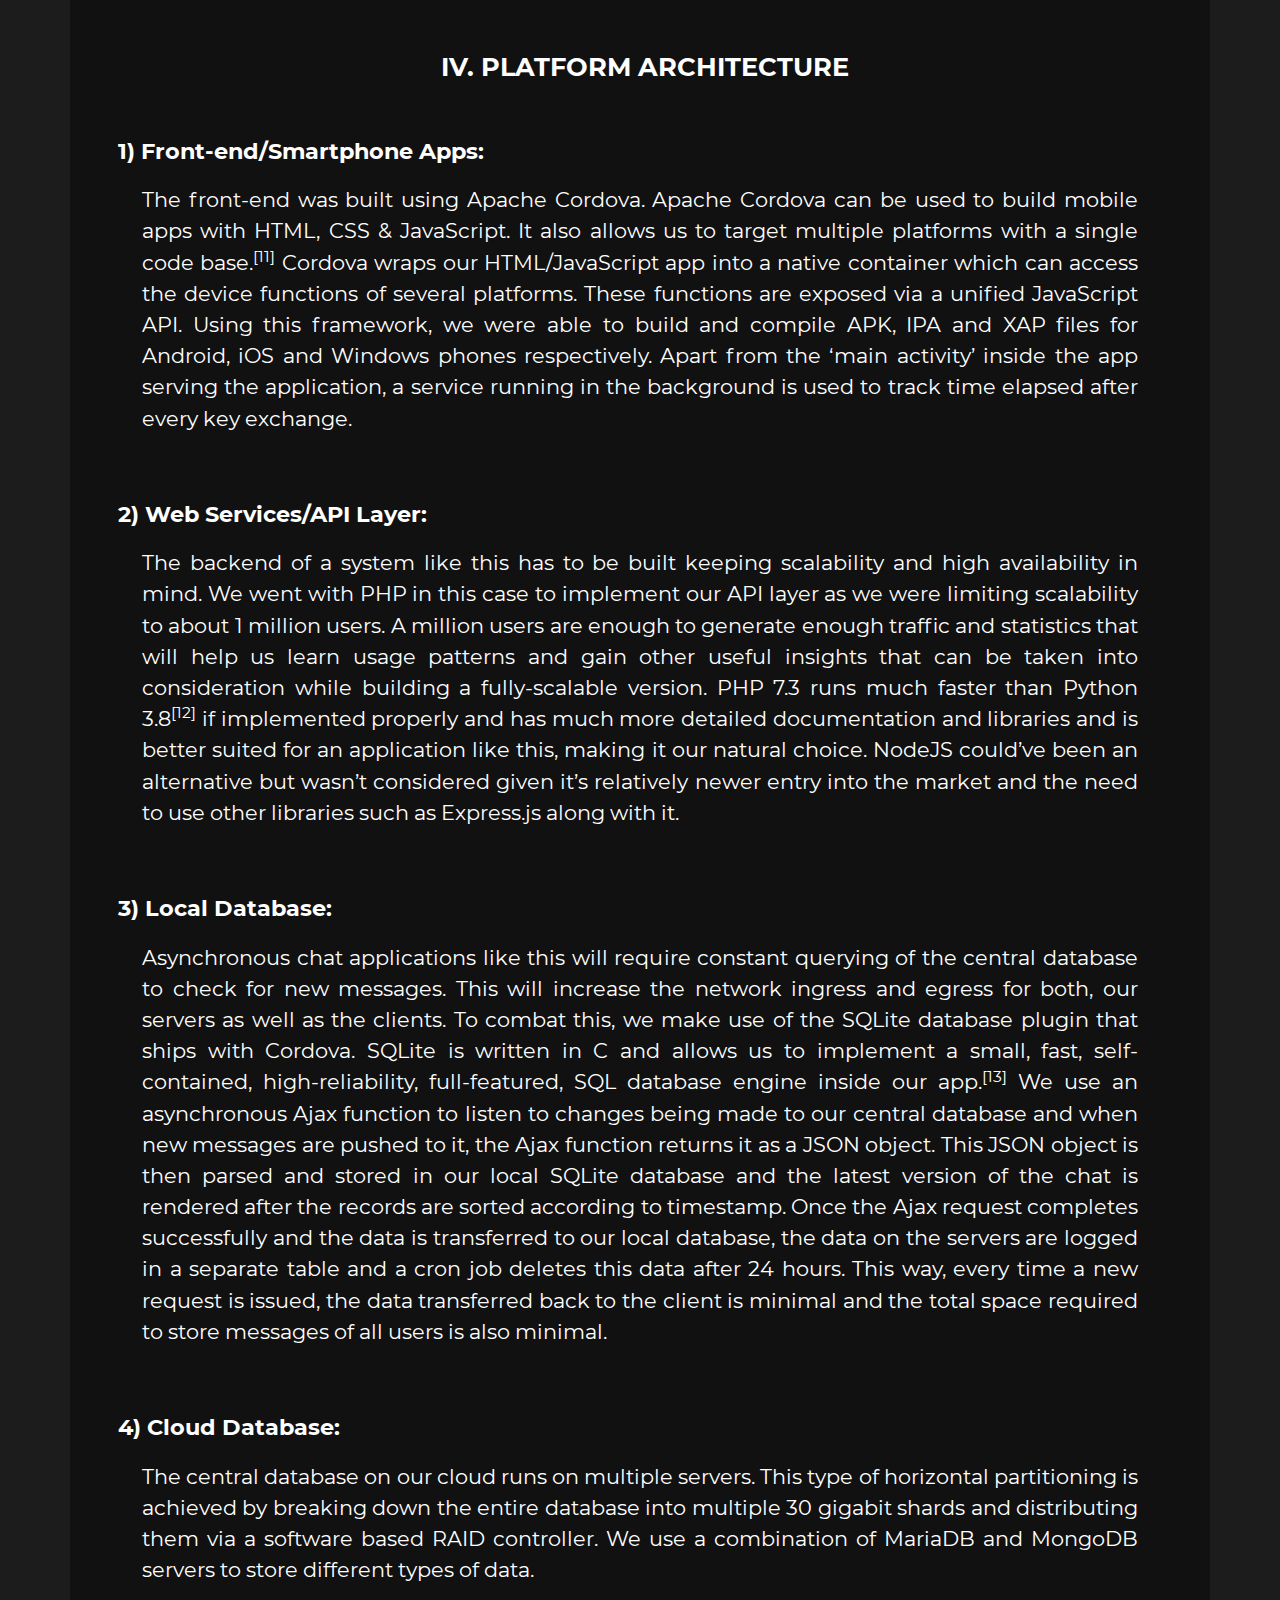
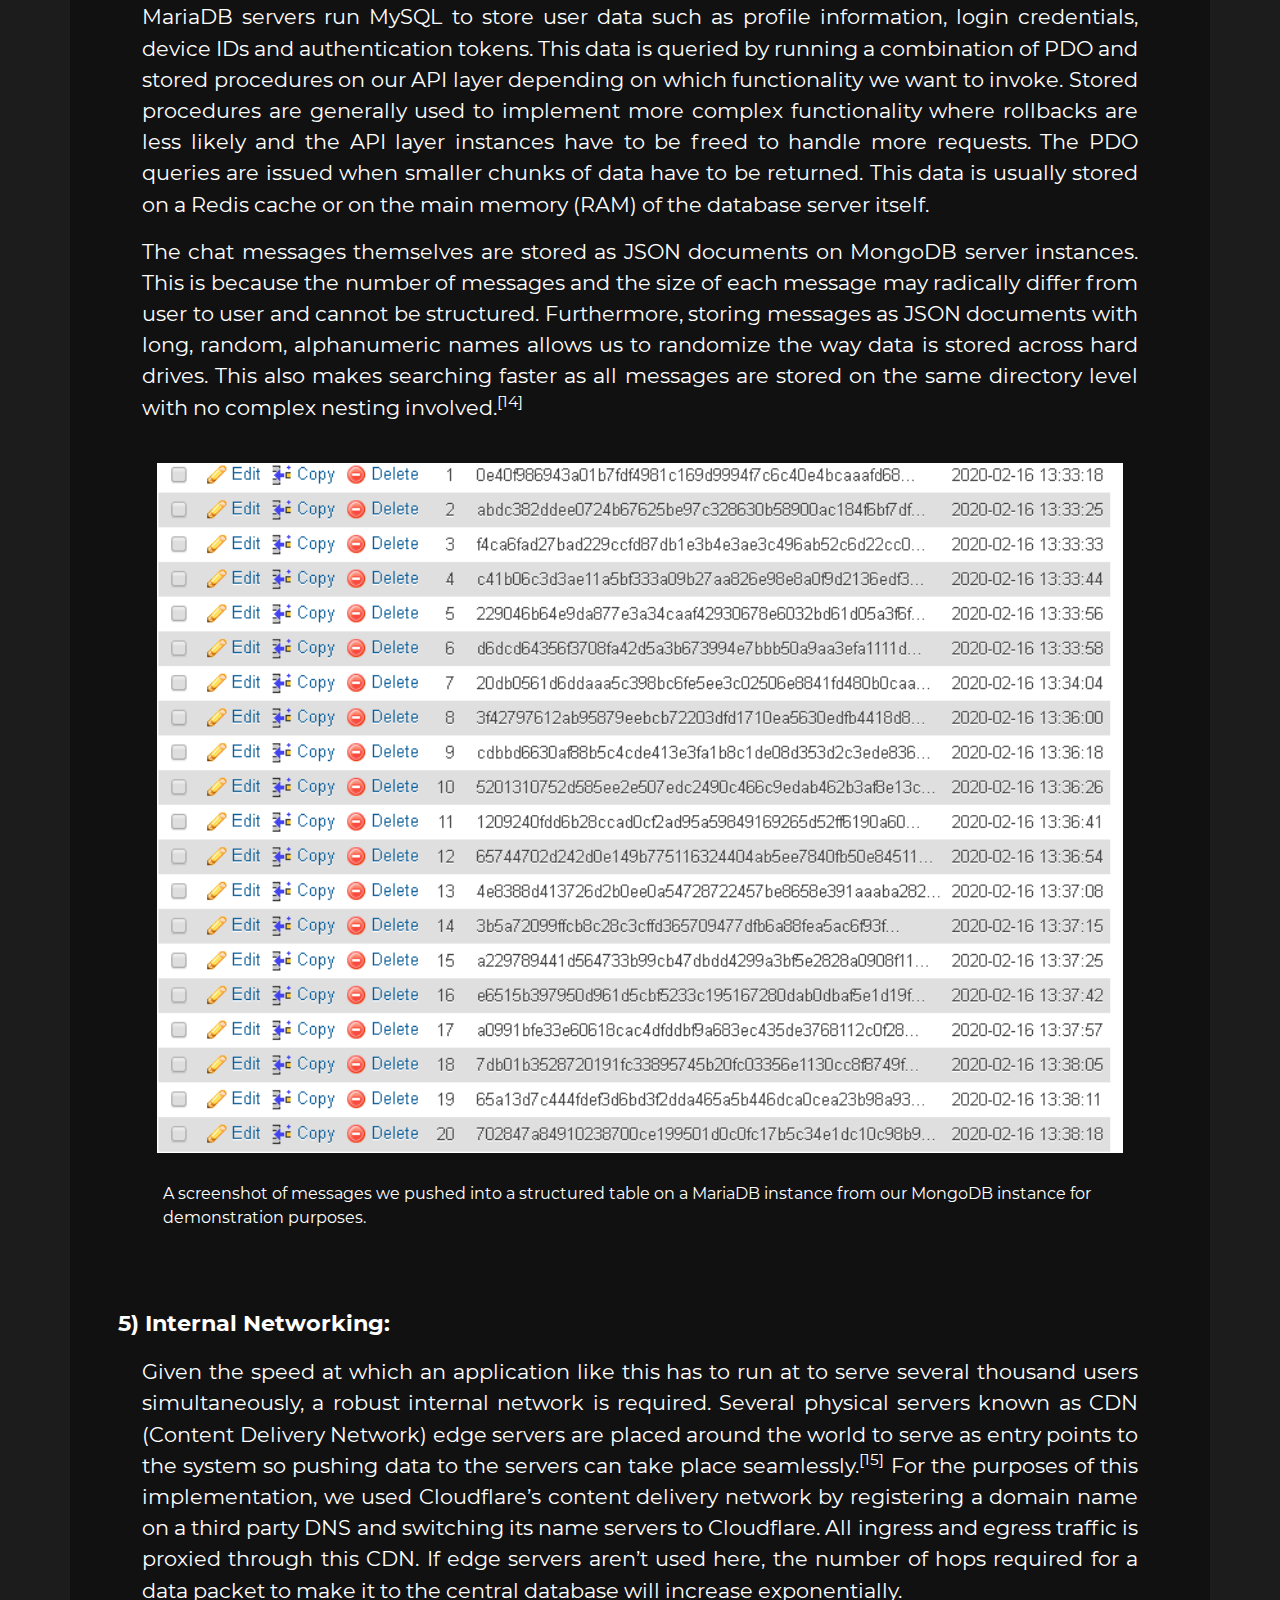
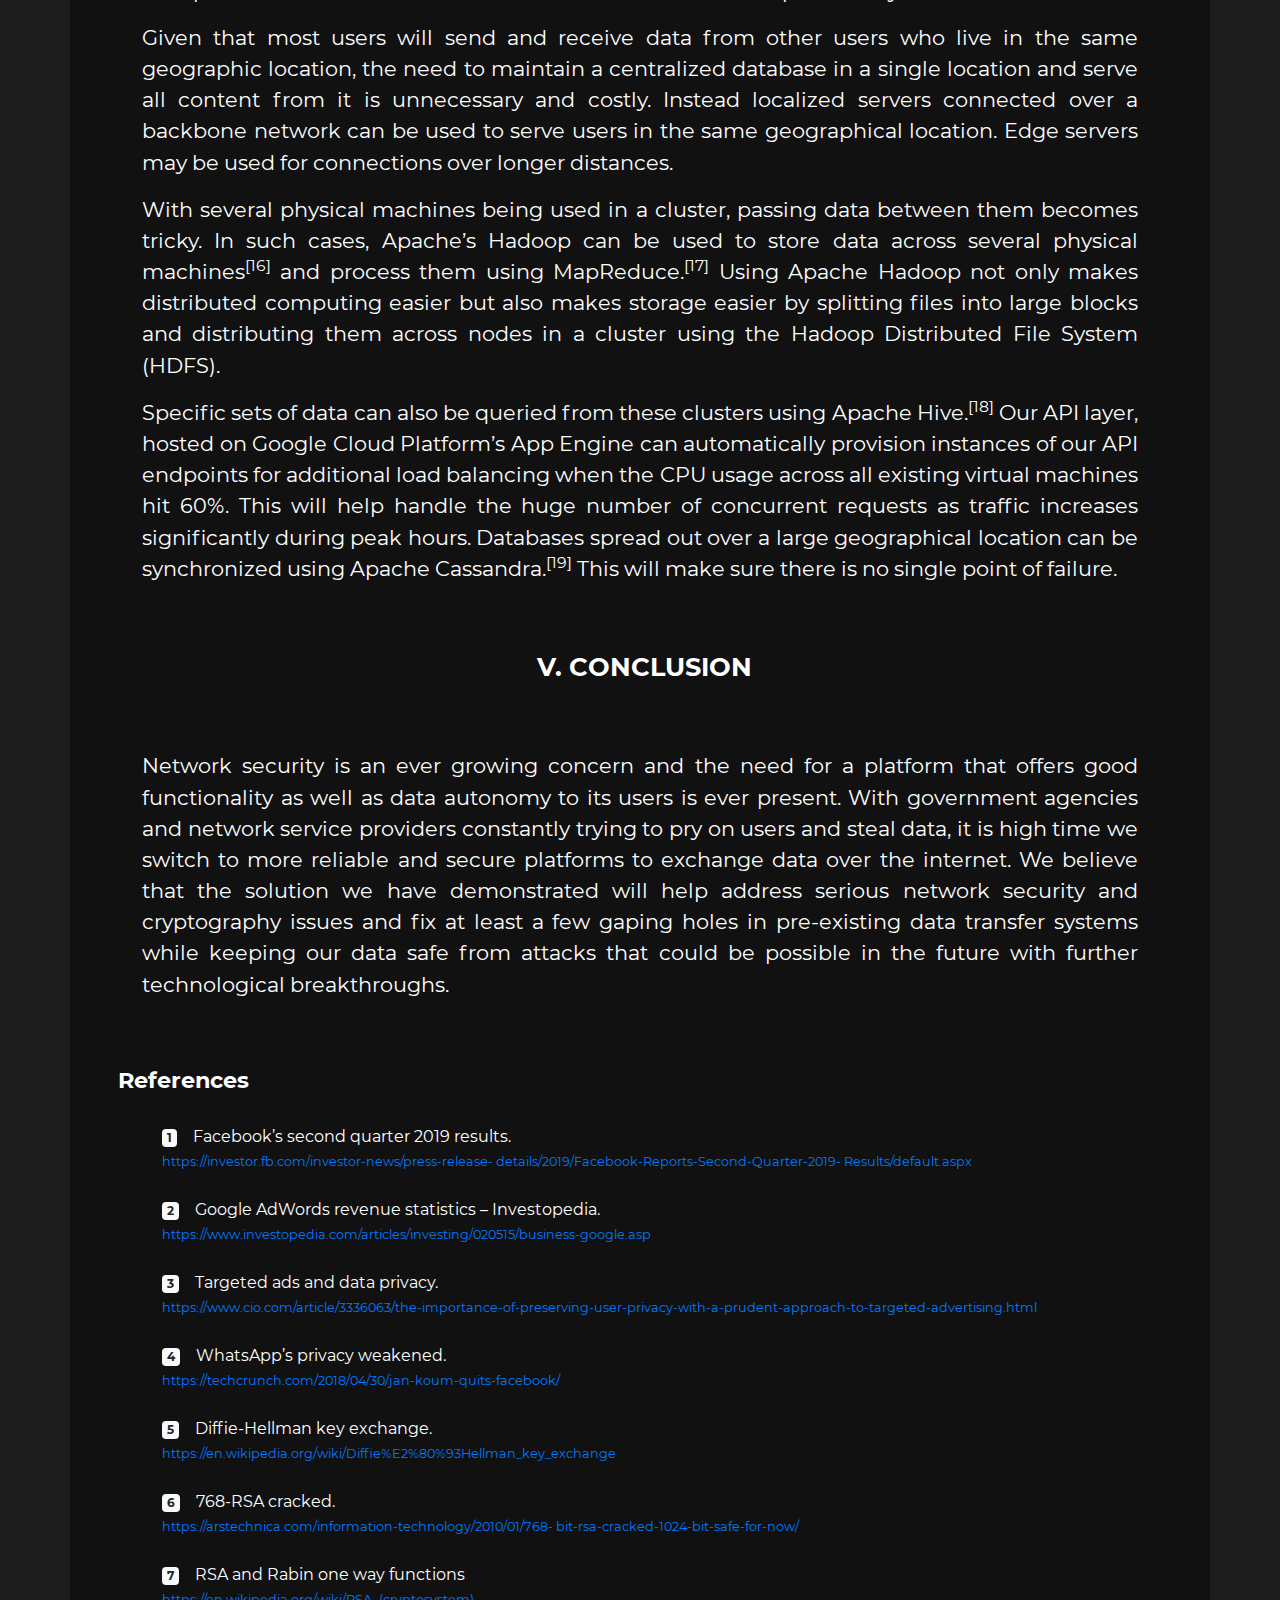
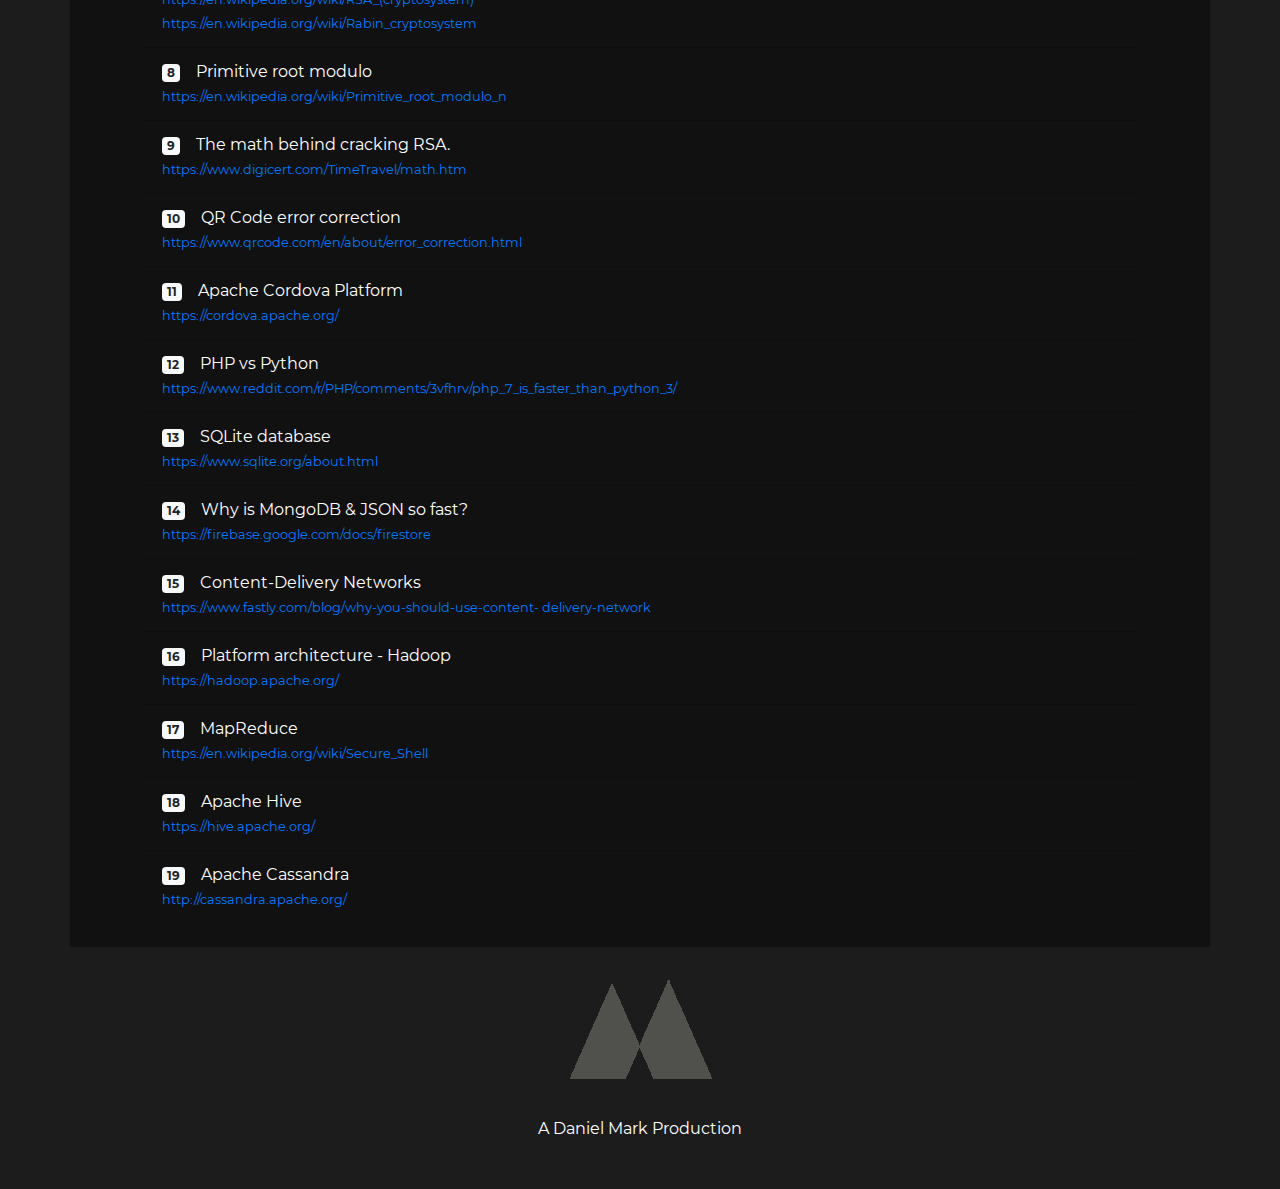
==== commit 167b8674: "deleted:    css/bootstrap-grid.css 	deleted:    css/bootstrap-grid.css.map 	deleted:    css/bootstra" ====
--- a/index.html
+++ b/index.html
@@ -1,395 +1,989 @@
 <!DOCTYPE html>
 <html lang="en">
-  <head>
-    <!-- Required meta tags -->
-    <meta charset="utf-8" />
-    <meta
-      name="viewport"
-      content="width=device-width, initial-scale=1, shrink-to-fit=no"
-    />
-
-    <!-- Bootstrap CSS -->
-    <link
-      rel="stylesheet"
-      href="https://stackpath.bootstrapcdn.com/bootstrap/4.4.1/css/bootstrap.min.css"
-      integrity="sha384-Vkoo8x4CGsO3+Hhxv8T/Q5PaXtkKtu6ug5TOeNV6gBiFeWPGFN9MuhOf23Q9Ifjh"
-      crossorigin="anonymous"
-    />
-    <link rel="stylesheet" href="css/styles.css" />
-    <link rel="stylesheet" href="css/fontawesome.css" />
-
-    <title>Project BlackBox</title>
-  </head>
-  <body>
-    <div class="container-md pl-0 pr-0 spacer-top">
-      <!-- Image and text -->
-      <nav class="navbar">
-        <a class="navbar-brand" href="#">
-          <i class="fas fa-bars white"></i>
-          <img
-            src="images/logo.png"
-            class="d-inline-block align-top main-logo ml-md-3"
-            alt="Logo"
-          />
-        </a>
-      </nav>
-      <div class="hero-container pl-3 pl-md-5">
-        <div class="hero-title">Project BlackBox</div>
-        <p>Post-Quantum Private Key Cryptography</p>
-      </div>
-      <!-- end of hero -->
-
-      <div class="article p-md-4 pt-5 pb-3">
-        <div class="container">
-          <div class="row pb-3">
-            <div class="col pl-4 heading-container text-md-center">
-              <span class="heading">Abstract</span>
-            </div>
-          </div>
-        </div>
-
-        <div class="article-body pl-4 pr-4 pl-md-5 pr-md-5">
-          <p class="article-para">
-            As more and more people have started using instant messaging apps on
-            a daily basis to not just text, but send and receive files and other
-            types of data, the need for a good security protocol that offers an
-            encryption standard and method of key-exchange has radically
-            increased. With the advent of end-to-end encryption (E2EE), apps
-            such as WhatsApp and Signal have implemented their own version of
-            E2EE. However, none of these protocols are 100% safe and don’t
-            guarantee 100% security against man-in-the-middle attacks. These
-            protocols merely make it time-consuming and resource intensive to
-            find a solution to crack these keys using a brute-force approach.
-            Algorithms like RSA and SHA512 can be broken by a Quantum Computer.
-            We present a solution to the public-key exchange challenges faced by
-            cryptographers through our proprietary cryptographic system - ‘The
-            BlackBox’, which uses QR codes to initially exchange keys and
-            implements subsequent key exchanges using the already established
-            shared secret keys.
-          </p>
-
-          <p class="article-para">
-            <span class="font-italic">Index Terms</span> — cryptography, network
-            security, QR code, secure data transfer, post-quantum cryptography.
-          </p>
-        </div>
-      </div>
-      <!-- end of article -->
-
-      <div class="article p-md-4 pt-3 pb-3">
-        <div class="container">
-          <div class="row pb-3">
-            <div class="col pl-4 heading-container text-md-center">
-              <span class="heading">I. Introduction</span>
-            </div>
-          </div>
-        </div>
-
-        <div class="article-body pl-4 pr-4 pl-md-5 pr-md-5">
-          <p class="article-para">
-            Over two billion people use Facebook, Instagram, WhatsApp, or
-            Messenger every day and over 2.7 billion use at least one of
-            Facebook’s products each month.<sup>[1]</sup> This is no surprise
-            given the amount of internet penetration in almost every part of the
-            world. With the increase in the number of users, the amount of data
-            generated is also growing exponentially. 682 million tweets are
-            created per day, 67,305,600 Instagram posts are made every day, 4.3
-            billion messages are sent on Facebook each day and 5.76 billion
-            Facebook likes are generated every single day. Companies that
-            provide these services have to stay in business and manage to cover
-            their operational costs while offering their products as a free
-            service. This is where data brokers and advertising comes in.
-            Targeted ads have become very popular and almost every internet
-            company is moving towards serving targeted advertisements. In 2017,
-            Google AdWords alone made over $110.8 billion in revenue.<sup
-              >[2]</sup
-            >
-            All this money is being generated through the vast amounts of user
-            data being collected by these online services. Targeted advertising
-            has had a profound impact on the way companies have started to make
-            money, so much so that most of them don’t take enough precautions to
-            safeguard user data and privacy.<sup>[3]</sup> WhatsApp has been
-            accused of intentionally weakening their encryption to make it
-            possible for their parent company - Facebook to read users’ personal
-            messages and build even more detailed ad profiles for their users.
-            <sup>[4]</sup> This will allow them to target advertisements better,
-            the consequences of which are far reaching and serious as they may
-            include influencing users prior to elections and the like. This has
-            led to a number of smaller startups trying to build apps and
-            services that aim to put privacy first by implementing some sort of
-            public key encryption protocol that they claim is safer than the
-            pre-existing ones.
-          </p>
-
-          <p class="article-para">
-            One of the most notable forms of public-key encryption is the
-            Diffie-Hellman key exchange. All other modern encryption algorithms
-            are either directly or loosely based on the work of Whitfield Diffie
-            and Martin Hellman.<sup>[5]</sup> Even though this encryption scheme
-            allows two parties who have no prior knowledge of each other to
-            jointly establish a shared secret key over an insecure channel, this
-            can be broken since the two parties agree on certain common
-            variables before the keys are privately generated and anyone in the
-            middle listening to both sides of the communication can easily
-            intercept these variables and compute the decrypted values. Even
-            otherwise, improperly implemented RSA based encryption can be broken
-            by running a Shor’s algorithm or Number Field Sieve (NFS) based
-            brute-force attack. RSA keys are generated using the Rabin or RSA
-            family of one-way functions to find trapdoors in modular arithmetic.
-          </p>
-
-          <p class="article-para">
-            In modern-day implementations of public-key cryptography, each key
-            is signed with a digital signature to verify its integrity and make
-            sure only the two communicating parties can decrypt it with their
-            private key pairs. This method is secure and hasn’t been broken yet
-            as long as a large key is used but is slow and is generally used to
-            pass encrypted shared keys for symmetric key cryptography which can
-            in turn perform bulk encryption-decryption operations at a much
-            higher speed. Even otherwise, any 2048 bit RSA key can be broken by
-            a well-designed Shor’s algorithm based brute force attack by a
-            quantum computer in less than 10 seconds if 4096 qubits are used.
-            These many qubits haven’t been used simultaneously yet but the
-            probability of such a machine coming into existence is highly
-            possible. 768 bit RSA has already been broken<sup>[6]</sup> by a
-            classical computer running on an Opteron processor.
-          </p>
-        </div>
-      </div>
-      <!-- end of article -->
-
-      <div class="article p-md-4 pt-5">
-        <div class="container">
-          <div class="row">
-            <div class="col pl-4 heading-container text-md-center">
-              <span class="heading-medium"
-                >II. ENCRYPTION ALGORITHM AND KEY GENERATION</span
-              >
-            </div>
-          </div>
-        </div>
-      </div>
-      <!-- end of article -->
-
-      <div class="article p-md-4 pt-3 pb-3">
-        <div class="container">
-          <div class="row pb-3">
-            <div class="col pl-4 heading-container">
-              <span class="heading">A. Algorithm</span>
-            </div>
-          </div>
-        </div>
-
-        <div class="article-body pl-4 pr-4 pl-md-5 pr-md-5">
-          <p class="article-para">
-            Our algorithm makes use of trapdoor functions from modular
-            arithmetic. A trapdoor function is a special type of function that
-            can be performed on any variable to give us an answer that can’t be
-            reversed easily unless we know the trapdoor. The trapdoor here
-            refers to the secret variable that makes reverse computation of the
-            trapdoor function infeasible. These trapdoor functions are otherwise
-            known as one-way functions.
-          </p>
-
-          <p class="article-para">
-            As of 2004, the best known trapdoor function candidates are the RSA
-            and Rabin families of functions.<sup>[7]</sup> Both are written as
-            exponentiation modulo a composite number, and both are related to
-            the problem of prime factorization.
-          </p>
-
-          <p class="article-para">
-            We use 3 variables ‘x’, ‘m’ and ‘p’ to compute our key values – e.
-          </p>
-
-          <button
-            type="button"
-            class="btn btn-light font-weight-bold mt-3 py-2 px-3"
-          >
-            m<sup>x</sup> mod p = e
-          </button>
-
-          <table class="p-md-0 mt-5 mb-5 table-sm table table-borderless white">
-            <tbody>
-              <tr>
-                <td>m</td>
-                <td>=</td>
-                <td>any large prime number</td>
-              </tr>
-              <tr>
-                <td>x</td>
-                <td>=</td>
-                <td>primitive root modulo of p</td>
-              </tr>
-              <tr>
-                <td>p</td>
-                <td>=</td>
-                <td>values to be encrypted</td>
-              </tr>
-              <tr>
-                <td>e</td>
-                <td>=</td>
-                <td>encrypted value</td>
-              </tr>
-            </tbody>
-          </table>
-
-          <p class="article-para">
-            This process is the first stage of encryption and the values
-            generated here will be processed by a secret mapping function that
-            makes it impossible even for a quantum computer to brute-force or
-            factorize. The final cipher generated is then used to encrypt our
-            data.
-          </p>
-        </div>
-      </div>
-      <!-- end of article -->
-
-      <div class="article p-md-4 pt-3 pb-3">
-        <div class="container">
-          <div class="row pb-3">
-            <div class="col pl-4 heading-container">
-              <span class="heading">B. Computation</span>
-            </div>
-          </div>
-        </div>
-
-        <div class="article-body pl-4 pr-4 pl-md-5 pr-md-5">
-          <p class="article-para">
-            Our key consists of 10 values starting from 0 to 9. These values are
-            assigned to ‘x’ one at a time over a series of 10 iterations. Each
-            iteration produces a unique value ‘e’ for every ‘x’.
-          </p>
-
-          <p class="article-para">
-            The strength of this algorithm depends on the size of the variables
-            being used here. Our cryptographic system - ‘The BlackBox’ makes use
-            of variables that are 2048 bits in size.
-          </p>
-
-          <p class="article-para">
-            Given x = 0, 1, 2, 3... 9; our cipher will consist of 10 distinct
-            key values where each value is mapped to an individual ‘x’ value.
-          </p>
-        </div>
-      </div>
-      <!-- end of article -->
-
-      <div class="article p-md-4 pt-3 pb-3">
-        <div class="container">
-          <div class="row pb-3">
-            <div class="col pl-4 heading-container">
-              <span class="heading">C. Primitive Root Modulo</span>
-            </div>
-          </div>
-        </div>
-
-        <div class="article-body pl-4 pr-4 pl-md-5 pr-md-5">
-          <p class="article-para">
-            In order for the cipher table to consist of unique values, we make
-            use of what’s known as the primitive root modulo of the prime number
-            ‘p.’ The primitive root modulo is simply the smallest value greater
-            than 1 that when substituted in the formula will give us unique
-            values for each ‘x’ value. [8]
-          </p>
-
-          <p class="article-para">
-            If the value of the large prime is smaller than 9, then the values
-            of the cipher table will start repeating before we complete the
-            table. This is because all the values in the table are generated by
-            the primitive root modulo ‘m’ which is otherwise known as the
-            generator of the group.
-          </p>
-        </div>
-      </div>
-      <!-- end of article -->
-
-      <div class="article p-md-4 pt-3 pb-3">
-        <div class="container">
-          <div class="row pb-3">
-            <div class="col pl-4 heading-container">
-              <span class="heading">D. Cracking the key</span>
-            </div>
-          </div>
-        </div>
-
-        <div class="article-body pl-4 pr-4 pl-md-5 pr-md-5">
-          <p class="article-para">
-            Our key is made up of variables that are 2048 bits each. Cracking a
-            key of this size would require factoring a 617 digit number.
-            Cracking a key using the brute-force approach is certainly
-            infeasible. Therefore we use something known as Number Field Sieve
-            (NFS). RSA Labs claim that 2048-bit keys are 2^32 (2 to the power of
-            32) times harder to break using NFS, than 1024-bit keys.
-          </p>
-
-          <p class="article-para alert-link">
-            <div class="alert" role="alert">
-                2^32 = 4,294,967,296 or almost 4.3 billion.
-            </div>
-          </p>
-
-          <p class="article-para">
-            Therefore, if we use a standard desktop to try and crack this key,
-            it’d take approximately 4,294,967,296 x 1.5 million years to crack
-            it. That’s almost 6.4 quadrillion years. [9] With our implementation
-            of The BlackBox, ciphers automatically change once every 12 hours
-            through a process we call ‘transmutation’. Each conversation has its
-            own unique key.
-          </p>
-        </div>
-      </div>
-      <!-- end of article -->
-
-      <div class="article p-md-4 pt-3 pb-3">
-        <div class="container">
-          <div class="row pb-3">
-            <div class="col pl-4 heading-container">
-              <span class="heading">E. Implementation of the formula</span>
-            </div>
-          </div>
-        </div>
-
-        <div class="article-body pl-4 pr-4 pl-md-5 pr-md-5">
-          <p class="article-para">
-            What follows is a sample implementation of the first part of our encryption algorithm in Java. The first two x values - ‘0’ and ‘1’ will always return ‘0’ and ‘1’ again as these values won’t get affected by mod functions. [This sample does not include the final mapping that makes this system post-quantum safe.]
-          </p>
-
-          <p class="article-para alert-link">
-            <div class="alert" role="alert">
-                2^32 = 4,294,967,296 or almost 4.3 billion.
-            </div>
-          </p>
-
-          <p class="article-para">
-            Therefore, if we use a standard desktop to try and crack this key,
-            it’d take approximately 4,294,967,296 x 1.5 million years to crack
-            it. That’s almost 6.4 quadrillion years. [9] With our implementation
-            of The BlackBox, ciphers automatically change once every 12 hours
-            through a process we call ‘transmutation’. Each conversation has its
-            own unique key.
-          </p>
-        </div>
-      </div>
-      <!-- end of article -->
-
-      <br />
-    </div>
-    <!-- Optional JavaScript -->
-    <script
-      src="https://code.jquery.com/jquery-3.4.1.slim.min.js"
-      integrity="sha384-J6qa4849blE2+poT4WnyKhv5vZF5SrPo0iEjwBvKU7imGFAV0wwj1yYfoRSJoZ+n"
-      crossorigin="anonymous"
-    ></script>
-    <script
-      src="https://cdn.jsdelivr.net/npm/popper.js@1.16.0/dist/umd/popper.min.js"
-      integrity="sha384-Q6E9RHvbIyZFJoft+2mJbHaEWldlvI9IOYy5n3zV9zzTtmI3UksdQRVvoxMfooAo"
-      crossorigin="anonymous"
-    ></script>
-    <script
-      src="https://stackpath.bootstrapcdn.com/bootstrap/4.4.1/js/bootstrap.min.js"
-      integrity="sha384-wfSDF2E50Y2D1uUdj0O3uMBJnjuUD4Ih7YwaYd1iqfktj0Uod8GCExl3Og8ifwB6"
-      crossorigin="anonymous"
-    ></script>
-  </body>
-</html>
+
+<head>
+  <!-- Required meta tags -->
+  <meta charset="utf-8" />
+  <meta name="viewport" content="width=device-width, initial-scale=1, shrink-to-fit=no" />
+
+  <meta
+    content="The BlackBox is a cryptographic system that uses various techniques including trapdoor functions and forms of deniable encryption to protect digital data while making it impossible for even a supercomputer or a quantum computer to crack the ciphers generated by it."
+    name=description>
+  <meta
+    content="cryptography, encryption, quantum computers, post-quantum cryptography, project blackbox, blackhose file system, danielmarkd, daniel mark, daniel mark website"
+    name=keywords>
+  <meta content=images/capture.jpg property=og:image>
+  <meta content=website property=og:type>
+  <meta content=https://blackbox.danielmarkd.com property=og:url>
+  <meta content="Project BlackBox" property=og:title>
+  <meta
+    content="The BlackBox is a cryptographic system that uses various techniques including trapdoor functions and forms of deniable encryption to protect digital data while making it impossible for even a supercomputer or a quantum computer to crack the ciphers generated by it."
+    property=og:description>
+
+  <!-- Bootstrap CSS -->
+  <link rel="stylesheet" href="https://stackpath.bootstrapcdn.com/bootstrap/4.4.1/css/bootstrap.min.css"
+    integrity="sha384-Vkoo8x4CGsO3+Hhxv8T/Q5PaXtkKtu6ug5TOeNV6gBiFeWPGFN9MuhOf23Q9Ifjh" crossorigin="anonymous" />
+  <link rel="stylesheet" href="css/styles.css" />
+
+  <title>Project BlackBox</title>
+</head>
+
+<body>
+  <div class="container-md pl-0 pr-0 spacer-top">
+    <!-- Image and text -->
+    <nav class="navbar">
+      <a class="navbar-brand" href="#">
+        <img src="images/logo.png" class="d-inline-block align-top main-logo ml-md-3" alt="Logo" />
+      </a>
+    </nav>
+    <div class="hero-container pl-3 pl-md-5">
+      <div class="hero-title">Project BlackBox</div>
+      <p>Post-Quantum Private Key Cryptography</p>
+    </div>
+    <!-- end of hero -->
+
+    <div class="article p-md-4 pt-5 pb-3">
+      <div class="container">
+        <div class="row pb-3">
+          <div class="col pl-4 heading-container text-md-center">
+            <span class="heading">Abstract</span>
+          </div>
+        </div>
+      </div>
+
+      <div class="article-body pl-4 pr-4 pl-md-5 pr-md-5">
+        <p class="article-para">
+          As more and more people have started using instant messaging apps on
+          a daily basis to not just text, but send and receive files and other
+          types of data, the need for a good security protocol that offers an
+          encryption standard and method of key-exchange has radically
+          increased. With the advent of end-to-end encryption (E2EE), apps
+          such as WhatsApp and Signal have implemented their own version of
+          E2EE. However, none of these protocols are 100% safe and don’t
+          guarantee 100% security against man-in-the-middle attacks. These
+          protocols merely make it time-consuming and resource intensive to
+          find a solution to crack these keys using a brute-force approach.
+          Algorithms like RSA and SHA512 can be broken by a Quantum Computer.
+          We present a solution to the public-key exchange challenges faced by
+          cryptographers through our proprietary cryptographic system - ‘The
+          BlackBox’, which uses QR codes to initially exchange keys and
+          implements subsequent key exchanges using the already established
+          shared secret keys.
+        </p>
+
+        <p class="article-para">
+          <span class="font-italic">Index Terms</span> — cryptography, network
+          security, QR code, secure data transfer, post-quantum cryptography.
+        </p>
+      </div>
+    </div>
+    <!-- end of article -->
+
+    <div class="article p-md-4 pt-3 pb-3">
+      <div class="container">
+        <div class="row pb-3">
+          <div class="col pl-4 heading-container text-md-center">
+            <span class="heading">I. Introduction</span>
+          </div>
+        </div>
+      </div>
+
+      <div class="article-body pl-4 pr-4 pl-md-5 pr-md-5">
+        <p class="article-para">
+          Over two billion people use Facebook, Instagram, WhatsApp, or
+          Messenger every day and over 2.7 billion use at least one of
+          Facebook’s products each month.<sup>[1]</sup> This is no surprise
+          given the amount of internet penetration in almost every part of the
+          world. With the increase in the number of users, the amount of data
+          generated is also growing exponentially. 682 million tweets are
+          created per day, 67,305,600 Instagram posts are made every day, 4.3
+          billion messages are sent on Facebook each day and 5.76 billion
+          Facebook likes are generated every single day. Companies that
+          provide these services have to stay in business and manage to cover
+          their operational costs while offering their products as a free
+          service. This is where data brokers and advertising comes in.
+          Targeted ads have become very popular and almost every internet
+          company is moving towards serving targeted advertisements. In 2017,
+          Google AdWords alone made over $110.8 billion in revenue.<sup>[2]</sup>
+          All this money is being generated through the vast amounts of user
+          data being collected by these online services. Targeted advertising
+          has had a profound impact on the way companies have started to make
+          money, so much so that most of them don’t take enough precautions to
+          safeguard user data and privacy.<sup>[3]</sup> WhatsApp has been
+          accused of intentionally weakening their encryption to make it
+          possible for their parent company - Facebook to read users’ personal
+          messages and build even more detailed ad profiles for their users.
+          <sup>[4]</sup> This will allow them to target advertisements better,
+          the consequences of which are far reaching and serious as they may
+          include influencing users prior to elections and the like. This has
+          led to a number of smaller startups trying to build apps and
+          services that aim to put privacy first by implementing some sort of
+          public key encryption protocol that they claim is safer than the
+          pre-existing ones.
+        </p>
+
+        <p class="article-para">
+          One of the most notable forms of public-key encryption is the
+          Diffie-Hellman key exchange. All other modern encryption algorithms
+          are either directly or loosely based on the work of Whitfield Diffie
+          and Martin Hellman.<sup>[5]</sup> Even though this encryption scheme
+          allows two parties who have no prior knowledge of each other to
+          jointly establish a shared secret key over an insecure channel, this
+          can be broken since the two parties agree on certain common
+          variables before the keys are privately generated and anyone in the
+          middle listening to both sides of the communication can easily
+          intercept these variables and compute the decrypted values. Even
+          otherwise, improperly implemented RSA based encryption can be broken
+          by running a Shor’s algorithm or Number Field Sieve (NFS) based
+          brute-force attack. RSA keys are generated using the Rabin or RSA
+          family of one-way functions to find trapdoors in modular arithmetic.
+        </p>
+
+        <p class="article-para">
+          In modern-day implementations of public-key cryptography, each key
+          is signed with a digital signature to verify its integrity and make
+          sure only the two communicating parties can decrypt it with their
+          private key pairs. This method is secure and hasn’t been broken yet
+          as long as a large key is used but is slow and is generally used to
+          pass encrypted shared keys for symmetric key cryptography which can
+          in turn perform bulk encryption-decryption operations at a much
+          higher speed. Even otherwise, any 2048 bit RSA key can be broken by
+          a well-designed Shor’s algorithm based brute force attack by a
+          quantum computer in less than 10 seconds if 4096 qubits are used.
+          These many qubits haven’t been used simultaneously yet but the
+          probability of such a machine coming into existence is highly
+          possible. 768 bit RSA has already been broken<sup>[6]</sup> by a
+          classical computer running on an Opteron processor.
+        </p>
+      </div>
+    </div>
+    <!-- end of article -->
+
+    <div class="article p-md-4 pt-5">
+      <div class="container">
+        <div class="row">
+          <div class="col pl-4 heading-container text-md-center">
+            <span class="heading-medium">II. ENCRYPTION ALGORITHM AND KEY GENERATION</span>
+          </div>
+        </div>
+      </div>
+    </div>
+    <!-- end of article -->
+
+    <div class="article p-md-4 pt-3 pb-3">
+      <div class="container">
+        <div class="row pb-3">
+          <div class="col pl-4 heading-container">
+            <span class="heading">A. Algorithm</span>
+          </div>
+        </div>
+      </div>
+
+      <div class="article-body pl-4 pr-4 pl-md-5 pr-md-5">
+        <p class="article-para">
+          Our algorithm makes use of trapdoor functions from modular
+          arithmetic. A trapdoor function is a special type of function that
+          can be performed on any variable to give us an answer that can’t be
+          reversed easily unless we know the trapdoor. The trapdoor here
+          refers to the secret variable that makes reverse computation of the
+          trapdoor function infeasible. These trapdoor functions are otherwise
+          known as one-way functions.
+        </p>
+
+        <p class="article-para">
+          As of 2004, the best known trapdoor function candidates are the RSA
+          and Rabin families of functions.<sup>[7]</sup> Both are written as
+          exponentiation modulo a composite number, and both are related to
+          the problem of prime factorization.
+        </p>
+
+        <p class="article-para">
+          We use 3 variables ‘x’, ‘m’ and ‘p’ to compute our key values – e.
+        </p>
+
+        <button type="button" class="btn btn-light font-weight-bold mt-3 py-2 px-3">
+          m<sup>x</sup> mod p = e
+        </button>
+
+        <table class="p-md-0 mt-5 mb-5 table-sm table table-borderless white">
+          <tbody>
+            <tr>
+              <td>m</td>
+              <td>=</td>
+              <td>any large prime number</td>
+            </tr>
+            <tr>
+              <td>x</td>
+              <td>=</td>
+              <td>primitive root modulo of p</td>
+            </tr>
+            <tr>
+              <td>p</td>
+              <td>=</td>
+              <td>values to be encrypted</td>
+            </tr>
+            <tr>
+              <td>e</td>
+              <td>=</td>
+              <td>encrypted value</td>
+            </tr>
+          </tbody>
+        </table>
+
+        <p class="article-para">
+          This process is the first stage of encryption and the values
+          generated here will be processed by a secret mapping function that
+          makes it impossible even for a quantum computer to brute-force or
+          factorize. The final cipher generated is then used to encrypt our
+          data.
+        </p>
+      </div>
+    </div>
+    <!-- end of article -->
+
+    <div class="article p-md-4 pt-3 pb-3">
+      <div class="container">
+        <div class="row pb-3">
+          <div class="col pl-4 heading-container">
+            <span class="heading">B. Computation</span>
+          </div>
+        </div>
+      </div>
+
+      <div class="article-body pl-4 pr-4 pl-md-5 pr-md-5">
+        <p class="article-para">
+          Our key consists of 10 values starting from 0 to 9. These values are
+          assigned to ‘x’ one at a time over a series of 10 iterations. Each
+          iteration produces a unique value ‘e’ for every ‘x’.
+        </p>
+
+        <p class="article-para">
+          The strength of this algorithm depends on the size of the variables
+          being used here. Our cryptographic system - ‘The BlackBox’ makes use
+          of variables that are 2048 bits in size.
+        </p>
+
+        <p class="article-para">
+          Given x = 0, 1, 2, 3... 9; our cipher will consist of 10 distinct
+          key values where each value is mapped to an individual ‘x’ value.
+        </p>
+      </div>
+    </div>
+    <!-- end of article -->
+
+    <div class="article p-md-4 pt-3 pb-3">
+      <div class="container">
+        <div class="row pb-3">
+          <div class="col pl-4 heading-container">
+            <span class="heading">C. Primitive Root Modulo</span>
+          </div>
+        </div>
+      </div>
+
+      <div class="article-body pl-4 pr-4 pl-md-5 pr-md-5">
+        <p class="article-para">
+          In order for the cipher table to consist of unique values, we make
+          use of what’s known as the primitive root modulo of the prime number
+          ‘p.’ The primitive root modulo is simply the smallest value greater
+          than 1 that when substituted in the formula will give us unique
+          values for each ‘x’ value.<sup>[8]</sup>
+        </p>
+
+        <p class="article-para">
+          If the value of the large prime is smaller than 9, then the values
+          of the cipher table will start repeating before we complete the
+          table. This is because all the values in the table are generated by
+          the primitive root modulo ‘m’ which is otherwise known as the
+          generator of the group.
+        </p>
+      </div>
+    </div>
+    <!-- end of article -->
+
+    <div class="article p-md-4 pt-3 pb-3">
+      <div class="container">
+        <div class="row pb-3">
+          <div class="col pl-4 heading-container">
+            <span class="heading">D. Cracking the key</span>
+          </div>
+        </div>
+      </div>
+
+      <div class="article-body pl-4 pr-4 pl-md-5 pr-md-5">
+        <p class="article-para">
+          Our key is made up of variables that are 2048 bits each. Cracking a
+          key of this size would require factoring a 617 digit number.
+          Cracking a key using the brute-force approach is certainly
+          infeasible. Therefore we use something known as Number Field Sieve
+          (NFS). RSA Labs claim that 2048-bit keys are 2^32 (2 to the power of
+          32) times harder to break using NFS, than 1024-bit keys.
+        </p>
+
+        <p class="article-para alert-link">
+          <div class="alert" role="alert">
+            2^32 = 4,294,967,296 or almost 4.3 billion.
+          </div>
+        </p>
+
+        <p class="article-para">
+          Therefore, if we use a standard desktop to try and crack this key,
+          it’d take approximately 4,294,967,296 x 1.5 million years to crack
+          it. That’s almost 6.4 quadrillion years.<sup>[9]</sup> With our implementation
+          of The BlackBox, ciphers automatically change once every 12 hours
+          through a process we call ‘transmutation’. Each conversation has its
+          own unique key.
+        </p>
+      </div>
+    </div>
+    <!-- end of article -->
+
+    <div class="article p-md-4 pt-3 pb-3">
+      <div class="container">
+        <div class="row pb-3">
+          <div class="col pl-4 heading-container">
+            <span class="heading">E. Implementation of the formula</span>
+          </div>
+        </div>
+      </div>
+
+      <div class="article-body pl-4 pr-4 pl-md-5 pr-md-5">
+        <p class="article-para">
+          What follows is a sample implementation of the first part of our encryption algorithm in Java. The first two x
+          values - ‘0’ and ‘1’ will always return ‘0’ and ‘1’ again as these values won’t get affected by mod functions.
+          [This sample does not include the final mapping that makes this system post-quantum safe]
+        </p>
+
+
+        <p class="article-para">
+          The values generated here are then fed to the second part of our system internally to produce the final
+          encrypted result. The program below uses 781 as the value of the large prime number and the value of its
+          primitive root modulo is hardcoded into it. In our actual implementation, this large prime is 2048 bits in
+          size (approximately 617 digits long) and its corresponding primitive root modulo is computed using a
+          sub-function.
+        </p>
+
+        <br>
+
+        <pre class="white">
+import java.lang.Math;
+
+  public class Main {
+  public static void main(String[] args)    
+  {
+    //declaring of variables
+    int x;
+    double m, p, keyValue, power;
+
+    //initialization of variables
+    p = 781;
+    m = 6;
+    x = 0;
+    keyValue = 0;
+    power = 0;
+      
+    System.out.println("X   Key");
+      
+    for(x = 0; x < 10; x++) {
+    power = Math.pow(x, m);
+    keyValue = power % p;
+    System.out.println(x+"  "+keyValue);
+    }
+      }
+  }
+
+</pre>
+
+        <p class="article-para">
+          Running this code will give us an output that looks like this:
+        </p>
+
+        <table class="table table-borderless white col-2">
+          <thead>
+            <tr>
+              <th>X</th>
+              <th>Key</th>
+            </tr>
+          </thead>
+          <tbody>
+            <tr>
+              <td>0</td>
+              <td>0</td>
+            </tr>
+            <tr>
+              <td>1</td>
+              <td>1</td>
+            </tr>
+            <tr>
+              <td>2</td>
+              <td>64</td>
+            </tr>
+            <tr>
+              <td>3</td>
+              <td>729</td>
+            </tr>
+            <tr>
+              <td>4</td>
+              <td>191</td>
+            </tr>
+            <tr>
+              <td>5</td>
+              <td>5</td>
+            </tr>
+            <tr>
+              <td>6</td>
+              <td>577</td>
+            </tr>
+            <tr>
+              <td>7</td>
+              <td>499</td>
+            </tr>
+            <tr>
+              <td>8</td>
+              <td>509</td>
+            </tr>
+            <tr>
+              <td>9</td>
+              <td>361</td>
+            </tr>
+          </tbody>
+        </table>
+      </div>
+    </div>
+    <!-- end of article -->
+
+    <div class="article p-md-4 pt-3 pb-3">
+      <div class="container">
+        <div class="row pb-3">
+          <div class="col pl-4 heading-container">
+            <span class="heading">F. Sample Encrypted Message</span>
+          </div>
+        </div>
+      </div>
+
+      <div class="article-body pl-4 pr-4 pl-md-5 pr-md-5">
+        <p class="article-para">
+          We shall encrypt the string “hello world” using the above cipher. The string is first converted into its
+          corresponding ASCII values. These ASCII values are converted to intermediate cipher text with the
+          aforementioned cipher. Although this is technically encrypted text, this will only stop a traditional or a
+          supercomputer from cracking it. Our ultimate goal is to make this post-quantum safe. This is where we
+          introduce a proprietary hashing function (that can’t be published here due to copyright infringement reasons)
+          which will convert the intermediate cipher text to a hashed value that can’t be reversed even by a quantum
+          computer. The cipher text for the aforementioned string is given below in ASCII form.
+        </p>
+
+        <p class="article-para alert-link">
+          <div class="alert col-md-7" role="alert">
+            54 97 48 103 49 97 53 48 57 103 54 52 97 53 103 54 52 103 49 49 49 48 48 48 49 49 49 48 48 48 49 49 49 49
+            103 48 103 54 52 103 55 50 57 103 54 52 97 53 103 49 97 52 57 57 103
+          </div>
+        </p>
+
+        <p class="article-para">
+          This value can then be converted into its corresponding 8421 binary values and be sent over a network.
+        </p>
+      </div>
+    </div>
+    <!-- end of article -->
+
+    <div class="article p-md-4 pt-5">
+      <div class="container">
+        <div class="row">
+          <div class="col pl-4 heading-container text-md-center">
+            <span class="heading-medium">III. KEY EXCHANGE</span>
+          </div>
+        </div>
+      </div>
+    </div>
+    <!-- end of article -->
+
+    <div class="article p-md-4 pt-3 pb-3">
+      <div class="container">
+        <div class="row pb-3">
+          <div class="col pl-4 heading-container">
+            <span class="heading">A. QR Codes</span>
+          </div>
+        </div>
+      </div>
+
+      <div class="article-body pl-4 pr-4 pl-md-5 pr-md-5">
+        <p class="article-para">
+          ‘Quick Response Codes,’ better known as QR Codes have fast become one of the most popular methods of storing
+          digital data in a format that can be read by smartphones. These codes usually point to a website or an
+          application but can also be used to store data on them and used the same way barcodes are being used. The
+          variables needed for generation of the cipher, the type of hashing function to be used and other metadata
+          required to establish a secure end-to-end connection between two communicating clients can be converted to a
+          QR code on one of the client’s phones while the other may scan this code using his phone. The only point of
+          failure in a system like this is when an unauthorized user gains physical access to either communicating
+          parties’ device. The physical safety of the device lies in the hands of the user and any liability concerning
+          this is covered under the End User License Agreement (EULA).
+        </p>
+
+        <p class="article-para">
+          QR codes are now sophisticated enough to implement error correction at different levels. The correction level
+          we have used is ‘level H’ which will allow for approximately 30% of the code to be regenerated in case it gets
+          damaged and doesn’t render properly. This correction mechanism is implemented by adding a ‘Reed-Solomon code’
+          to the original data.<sup>[10]</sup>
+        </p>
+
+        <p class="article-para">
+          A sample QR code that uses 781 as the value for the variable ‘p’ with other metadata related to the hashing
+          function (say the data is 781, RM D2) will look like this:
+        </p>
+
+        <img src="images/qr.png" alt="QR Code" class="mt-4 col-6 col-md-3 qr-code">
+      </div>
+    </div>
+    <!-- end of article -->
+
+    <div class="article p-md-4 pt-3 pb-3">
+      <div class="container">
+        <div class="row pb-3">
+          <div class="col pl-4 heading-container">
+            <span class="heading">B. Transmutation</span>
+          </div>
+        </div>
+      </div>
+
+      <div class="article-body pl-4 pr-4 pl-md-5 pr-md-5">
+        <p class="article-para">
+          Once a key is exchanged and is present on both devices, we assume this key hasn’t been tampered with or stolen
+          until the user decides to use the ‘QR exchange’ method. To increase the level of security and make it even
+          harder for a message to be cracked, a scheduler running in the background of every client app keeps a track of
+          the last time a key has been initialized. If the elapsed time is over 12 hours, a new key is generated by the
+          person who initiated the previous key and this new key is encrypted using the old key and is sent to the
+          participating user with a special preamble that helps identify it as a key. This key is used to encrypt and
+          decrypt all subsequent messages.
+        </p>
+      </div>
+    </div>
+    <!-- end of article -->
+
+    <div class="article p-md-4 pt-5">
+      <div class="container">
+        <div class="row">
+          <div class="col pl-4 heading-container text-md-center">
+            <span class="heading-medium">IV. PLATFORM ARCHITECTURE</span>
+          </div>
+        </div>
+      </div>
+    </div>
+
+    <div class="article p-md-4 pt-3 pb-3">
+      <div class="container">
+        <div class="row pb-3">
+          <div class="col pl-4 heading-container">
+            <span class="heading">1) Front-end/Smartphone Apps:</span>
+          </div>
+        </div>
+      </div>
+
+      <div class="article-body pl-4 pr-4 pl-md-5 pr-md-5">
+        <p class="article-para">
+          The front-end was built using Apache Cordova. Apache Cordova can be used to build mobile apps with HTML, CSS &
+          JavaScript. It also allows us to target multiple platforms with a single code base.<sup>[11]</sup> Cordova
+          wraps our HTML/JavaScript app into a native container which can access the device functions of several
+          platforms. These functions are exposed via a unified JavaScript API. Using this framework, we were able to
+          build and compile APK, IPA and XAP files for Android, iOS and Windows phones respectively. Apart from the
+          ‘main activity’ inside the app serving the application, a service running in the background is used to track
+          time elapsed after every key exchange.
+        </p>
+      </div>
+    </div>
+    <!-- end of article -->
+
+    <div class="article p-md-4 pt-3 pb-3">
+      <div class="container">
+        <div class="row pb-3">
+          <div class="col pl-4 heading-container">
+            <span class="heading">2) Web Services/API Layer:</span>
+          </div>
+        </div>
+      </div>
+
+      <div class="article-body pl-4 pr-4 pl-md-5 pr-md-5">
+        <p class="article-para">
+          The backend of a system like this has to be built keeping scalability and high availability in mind. We went
+          with PHP in this case to implement our API layer as we were limiting scalability to about 1 million users. A
+          million users are enough to generate enough traffic and statistics that will help us learn usage patterns and
+          gain other useful insights that can be taken into consideration while building a fully-scalable version. PHP
+          7.3 runs much faster than Python 3.8<sup>[12]</sup> if implemented properly and has much more detailed
+          documentation and libraries and is better suited for an application like this, making it our natural choice.
+          NodeJS could’ve been an alternative but wasn’t considered given it’s relatively newer entry into the market
+          and the need to use other libraries such as Express.js along with it.
+        </p>
+      </div>
+    </div>
+    <!-- end of article -->
+
+    <div class="article p-md-4 pt-3 pb-3">
+      <div class="container">
+        <div class="row pb-3">
+          <div class="col pl-4 heading-container">
+            <span class="heading">3) Local Database:</span>
+          </div>
+        </div>
+      </div>
+
+      <div class="article-body pl-4 pr-4 pl-md-5 pr-md-5">
+        <p class="article-para">
+          Asynchronous chat applications like this will require constant querying of the central database to check for
+          new messages. This will increase the network ingress and egress for both, our servers as well as the clients.
+          To combat this, we make use of the SQLite database plugin that ships with Cordova. SQLite is written in C and
+          allows us to implement a small, fast, self-contained, high-reliability, full-featured, SQL database engine
+          inside our app.<sup>[13]</sup> We use an asynchronous Ajax function to listen to changes being made to our
+          central database and when new messages are pushed to it, the Ajax function returns it as a JSON object. This
+          JSON object is then parsed and stored in our local SQLite database and the latest version of the chat is
+          rendered after the records are sorted according to timestamp. Once the Ajax request completes successfully and
+          the data is transferred to our local database, the data on the servers are logged in a separate table and a
+          cron job deletes this data after 24 hours. This way, every time a new request is issued, the data transferred
+          back to the client is minimal and the total space required to store messages of all users is also minimal.
+        </p>
+      </div>
+    </div>
+    <!-- end of article -->
+
+    <div class="article p-md-4 pt-3 pb-3">
+      <div class="container">
+        <div class="row pb-3">
+          <div class="col pl-4 heading-container">
+            <span class="heading">4) Cloud Database:</span>
+          </div>
+        </div>
+      </div>
+
+      <div class="article-body pl-4 pr-4 pl-md-5 pr-md-5">
+        <p class="article-para">
+          The central database on our cloud runs on multiple servers. This type of horizontal partitioning is achieved
+          by breaking down the entire database into multiple 30 gigabit shards and distributing them via a software
+          based RAID controller. We use a combination of MariaDB and MongoDB servers to store different types of data.
+        </p>
+
+        <p class="article-para">
+          MariaDB servers run MySQL to store user data such as profile information, login credentials, device IDs and
+          authentication tokens. This data is queried by running a combination of PDO and stored procedures on our API
+          layer depending on which functionality we want to invoke. Stored procedures are generally used to implement
+          more complex functionality where rollbacks are less likely and the API layer instances have to be freed to
+          handle more requests. The PDO queries are issued when smaller chunks of data have to be returned. This data is
+          usually stored on a Redis cache or on the main memory (RAM) of the database server itself.
+        </p>
+
+        <p class="article-para">
+          The chat messages themselves are stored as JSON documents on MongoDB server instances. This is because the
+          number of messages and the size of each message may radically differ from user to user and cannot be
+          structured. Furthermore, storing messages as JSON documents with long, random, alphanumeric names allows us to
+          randomize the way data is stored across hard drives. This also makes searching faster as all messages are
+          stored on the same directory level with no complex nesting involved.<sup>[14]</sup>
+        </p>
+
+        <img src="images/db.png" alt="Database" class="mt-4 col-12">
+        <p class="article-para alert-link">
+          <div class="alert" role="alert">
+            A screenshot of messages we pushed into a structured table on a MariaDB instance from our MongoDB instance
+            for demonstration purposes.
+          </div>
+        </p>
+      </div>
+    </div>
+    <!-- end of article -->
+
+    <div class="article p-md-4 pt-3 pb-3">
+      <div class="container">
+        <div class="row pb-3">
+          <div class="col pl-4 heading-container">
+            <span class="heading">5) Internal Networking:</span>
+          </div>
+        </div>
+      </div>
+
+      <div class="article-body pl-4 pr-4 pl-md-5 pr-md-5">
+        <p class="article-para">
+          Given the speed at which an application like this has to run at to serve several thousand users
+          simultaneously, a robust internal network is required. Several physical servers known as CDN (Content Delivery
+          Network) edge servers are placed around the world to serve as entry points to the system so pushing data to
+          the servers can take place seamlessly.<sup>[15]</sup> For the purposes of this implementation, we used
+          Cloudflare’s content delivery network by registering a domain name on a third party DNS and switching its name
+          servers to Cloudflare. All ingress and egress traffic is proxied through this CDN. If edge servers aren’t used
+          here, the number of hops required for a data packet to make it to the central database will increase
+          exponentially.
+        </p>
+
+        <p class="article-para">
+          Given that most users will send and receive data from other users who live in the same geographic location,
+          the need to maintain a centralized database in a single location and serve all content from it is unnecessary
+          and costly. Instead localized servers connected over a backbone network can be used to serve users in the same
+          geographical location. Edge servers may be used for connections over longer distances.
+        </p>
+
+        <p class="article-para">
+          With several physical machines being used in a cluster, passing data between them becomes tricky. In such
+          cases, Apache’s Hadoop can be used to store data across several physical machines<sup>[16]</sup> and process
+          them using MapReduce.<sup>[17]</sup> Using Apache Hadoop not only makes distributed computing easier but also
+          makes storage easier by splitting files into large blocks and distributing them across nodes in a cluster
+          using the Hadoop Distributed File System (HDFS).
+        </p>
+
+        <p class="article-para">
+          Specific sets of data can also be queried from these clusters using Apache Hive.<sup>[18]</sup> Our API layer,
+          hosted on Google Cloud Platform’s App Engine can automatically provision instances of our API endpoints for
+          additional load balancing when the CPU usage across all existing virtual machines hit 60%. This will help
+          handle the huge number of concurrent requests as traffic increases significantly during peak hours. Databases
+          spread out over a large geographical location can be synchronized using Apache Cassandra.<sup>[19]</sup> This
+          will make sure there is no single point of failure.
+        </p>
+
+
+      </div>
+    </div>
+    <!-- end of article -->
+
+    <div class="article p-md-4 pt-3 pb-3">
+      <div class="container">
+        <div class="row pb-3">
+          <div class="col pl-4 heading-container text-md-center">
+            <span class="heading-medium">V. CONCLUSION</span>
+          </div>
+        </div>
+      </div>
+    </div>
+
+    <div class="article p-md-4 pt-3 pb-3">
+      <div class="article-body pl-4 pr-4 pl-md-5 pr-md-5">
+        <p class="article-para">
+          Network security is an ever growing concern and the need for a platform that offers good functionality as well
+          as data autonomy to its users is ever present. With government agencies and network service providers
+          constantly trying to pry on users and steal data, it is high time we switch to more reliable and secure
+          platforms to exchange data over the internet. We believe that the solution we have demonstrated will help
+          address serious network security and cryptography issues and fix at least a few gaping holes in pre-existing
+          data transfer systems while keeping our data safe from attacks that could be possible in the future with
+          further technological breakthroughs.
+        </p>
+      </div>
+    </div>
+    <!-- end of article -->
+
+    <div class="article p-md-4 pt-3 pb-3">
+      <div class="container">
+        <div class="row pb-3">
+          <div class="col pl-4 heading-container">
+            <span class="heading">References</span>
+          </div>
+        </div>
+      </div>
+
+      <div class="article-body pl-4 pr-4 pl-md-5 pr-md-5">
+        <ul class="list-group list-group-flush">
+          <li class="list-group-item">
+            <span class="badge badge-light mr-3">1</span>Facebook’s second quarter 2019 results.
+            <br>
+            <small>
+              <a
+                href="https://investor.fb.com/investor-news/press-release-	details/2019/Facebook-Reports-Second-Quarter-2019-Results/default.aspx">
+                https://investor.fb.com/investor-news/press-release- details/2019/Facebook-Reports-Second-Quarter-2019-
+                Results/default.aspx</a>
+            </small>
+          </li>
+
+          <li class="list-group-item">
+            <span class="badge badge-light mr-3">2</span>Google AdWords revenue statistics – Investopedia.
+            <br>
+            <small>
+              <a href="https://www.investopedia.com/articles/investing/020515/business-google.asp">
+                https://www.investopedia.com/articles/investing/020515/business-google.asp</a>
+            </small>
+          </li>
+
+          <li class="list-group-item">
+            <span class="badge badge-light mr-3">3</span>Targeted ads and data privacy.
+            <br>
+            <small>
+              <a
+                href="https://www.cio.com/article/3336063/the-importance-of-preserving-user-privacy-with-a-prudent-approach-to-targeted-advertising.html">
+                https://www.cio.com/article/3336063/the-importance-of-preserving-user-privacy-with-a-prudent-approach-to-targeted-advertising.html</a>
+            </small>
+          </li>
+
+          <li class="list-group-item">
+            <span class="badge badge-light mr-3">4</span>WhatsApp’s privacy weakened.
+            <br>
+            <small>
+              <a href="https://techcrunch.com/2018/04/30/jan-koum-quits-facebook/">
+                https://techcrunch.com/2018/04/30/jan-koum-quits-facebook/</a>
+            </small>
+          </li>
+
+          <li class="list-group-item">
+            <span class="badge badge-light mr-3">5</span>Diffie-Hellman key exchange.
+            <br>
+            <small>
+              <a href="https://en.wikipedia.org/wiki/Diffie%E2%80%93Hellman_key_exchange">
+                https://en.wikipedia.org/wiki/Diffie%E2%80%93Hellman_key_exchange</a>
+            </small>
+          </li>
+
+          <li class="list-group-item">
+            <span class="badge badge-light mr-3">6</span>768-RSA cracked.
+            <br>
+            <small>
+              <a
+                href="https://arstechnica.com/information-technology/2010/01/768-bit-rsa-cracked-1024-bit-safe-for-now/">
+                https://arstechnica.com/information-technology/2010/01/768- bit-rsa-cracked-1024-bit-safe-for-now/</a>
+            </small>
+          </li>
+
+          <li class="list-group-item">
+            <span class="badge badge-light mr-3">7</span>RSA and Rabin one way functions
+            <br>
+            <small>
+              <a href="https://en.wikipedia.org/wiki/RSA_(cryptosystem)">
+                https://en.wikipedia.org/wiki/RSA_(cryptosystem)</a>
+            </small>
+            <br>
+            <small>
+              <a href="https://en.wikipedia.org/wiki/Rabin_cryptosystem">
+                https://en.wikipedia.org/wiki/Rabin_cryptosystem</a>
+            </small>
+          </li>
+
+          <li class="list-group-item">
+            <span class="badge badge-light mr-3">8</span>Primitive root modulo
+            <br>
+            <small>
+              <a href="https://en.wikipedia.org/wiki/Primitive_root_modulo_n">
+                https://en.wikipedia.org/wiki/Primitive_root_modulo_n</a>
+            </small>
+          </li>
+
+          <li class="list-group-item">
+            <span class="badge badge-light mr-3">9</span>The math behind cracking RSA.
+            <br>
+            <small>
+              <a href="https://www.digicert.com/TimeTravel/math.htm">
+                https://www.digicert.com/TimeTravel/math.htm</a>
+            </small>
+          </li>
+
+          <li class="list-group-item">
+            <span class="badge badge-light mr-3">10</span>QR Code error correction
+            <br>
+            <small>
+              <a href="https://www.qrcode.com/en/about/error_correction.html">
+                https://www.qrcode.com/en/about/error_correction.html</a>
+            </small>
+          </li>
+
+          <li class="list-group-item">
+            <span class="badge badge-light mr-3">11</span>Apache Cordova Platform
+            <br>
+            <small>
+              <a href="https://cordova.apache.org/">
+                https://cordova.apache.org/</a>
+            </small>
+          </li>
+
+          <li class="list-group-item">
+            <span class="badge badge-light mr-3">12</span>PHP vs Python
+            <br>
+            <small>
+              <a href="https://www.reddit.com/r/PHP/comments/3vfhrv/php_7_is_faster_than_python_3/">
+                https://www.reddit.com/r/PHP/comments/3vfhrv/php_7_is_faster_than_python_3/</a>
+            </small>
+          </li>
+
+          <li class="list-group-item">
+            <span class="badge badge-light mr-3">13</span>SQLite database
+            <br>
+            <small>
+              <a href="https://www.sqlite.org/about.html">
+                https://www.sqlite.org/about.html</a>
+            </small>
+          </li>
+
+          <li class="list-group-item">
+            <span class="badge badge-light mr-3">14</span>Why is MongoDB & JSON so fast?
+            <br>
+            <small>
+              <a href="https://firebase.google.com/docs/firestore">
+                https://firebase.google.com/docs/firestore</a>
+            </small>
+          </li>
+
+          <li class="list-group-item">
+            <span class="badge badge-light mr-3">15</span>Content-Delivery Networks
+            <br>
+            <small>
+              <a href="https://www.fastly.com/blog/why-you-should-use-content-	delivery-network">
+                https://www.fastly.com/blog/why-you-should-use-content- delivery-network</a>
+            </small>
+          </li>
+
+          <li class="list-group-item">
+            <span class="badge badge-light mr-3">16</span>Platform architecture - Hadoop
+            <br>
+            <small>
+              <a href="https://hadoop.apache.org/">
+                https://hadoop.apache.org/</a>
+            </small>
+          </li>
+
+          <li class="list-group-item">
+            <span class="badge badge-light mr-3">17</span>MapReduce
+            <br>
+            <small>
+              <a href="https://en.wikipedia.org/wiki/Secure_Shell">
+                https://en.wikipedia.org/wiki/Secure_Shell</a>
+            </small>
+          </li>
+
+          <li class="list-group-item">
+            <span class="badge badge-light mr-3">18</span>Apache Hive
+            <br>
+            <small>
+              <a href="https://hive.apache.org/">
+                https://hive.apache.org/</a>
+            </small>
+          </li>
+
+          <li class="list-group-item">
+            <span class="badge badge-light mr-3">19</span>Apache Cassandra
+            <br>
+            <small>
+              <a href="http://cassandra.apache.org/">
+                http://cassandra.apache.org/</a>
+            </small>
+          </li>
+        </ul>
+      </div>
+    </div>
+    <!-- end of article -->
+  </div>
+
+  <div class="container pb-5">
+    <a href="https://danielmarkd.com" target="_blank" class="white">
+      <div class="row text-center">
+        <div class="col-12">
+
+          <img src="images/logo-grey.png" alt="Logo">
+
+        </div>
+      </div>
+      <div class="row text-center">
+        <div class="col">
+          A Daniel Mark Production
+        </div>
+      </div>
+    </a>
+  </div>
+
+  <!-- Optional JavaScript -->
+  <script src="https://code.jquery.com/jquery-3.4.1.slim.min.js"
+    integrity="sha384-J6qa4849blE2+poT4WnyKhv5vZF5SrPo0iEjwBvKU7imGFAV0wwj1yYfoRSJoZ+n"
+    crossorigin="anonymous"></script>
+  <script src="https://cdn.jsdelivr.net/npm/popper.js@1.16.0/dist/umd/popper.min.js"
+    integrity="sha384-Q6E9RHvbIyZFJoft+2mJbHaEWldlvI9IOYy5n3zV9zzTtmI3UksdQRVvoxMfooAo"
+    crossorigin="anonymous"></script>
+  <script src="https://stackpath.bootstrapcdn.com/bootstrap/4.4.1/js/bootstrap.min.js"
+    integrity="sha384-wfSDF2E50Y2D1uUdj0O3uMBJnjuUD4Ih7YwaYd1iqfktj0Uod8GCExl3Og8ifwB6"
+    crossorigin="anonymous"></script>
+</body>
+
+</html>--- a/css/styles.css
+++ b/css/styles.css
@@ -30,11 +30,6 @@
 }
 
 .white {
-  color: #fff;
-}
-
-.jumbotron {
-  background-color: #111111;
   color: #fff;
 }
 
@@ -74,7 +69,12 @@
 }
 
 .heading {
-  font-size: 3em;
+  font-size: 1.3em;
+  font-weight: 700;
+}
+
+.heading-medium {
+  font-size: 1.5em;
   font-weight: 700;
 }
 
@@ -84,6 +84,11 @@
 
 .article {
   background-color: #111;
+}
+
+.list-group li {
+  background-color: #111;
+  word-break: break-word;
 }
 
 @media (min-width: 768px) {
@@ -111,12 +116,12 @@
   }
 
   .heading {
-    font-size: 2em;
+    font-size: 1.4em;
     font-weight: 700;
   }
 
   .heading-medium {
-    font-size: 2em;
+    font-size: 1.6em;
     font-weight: 700;
   }
 
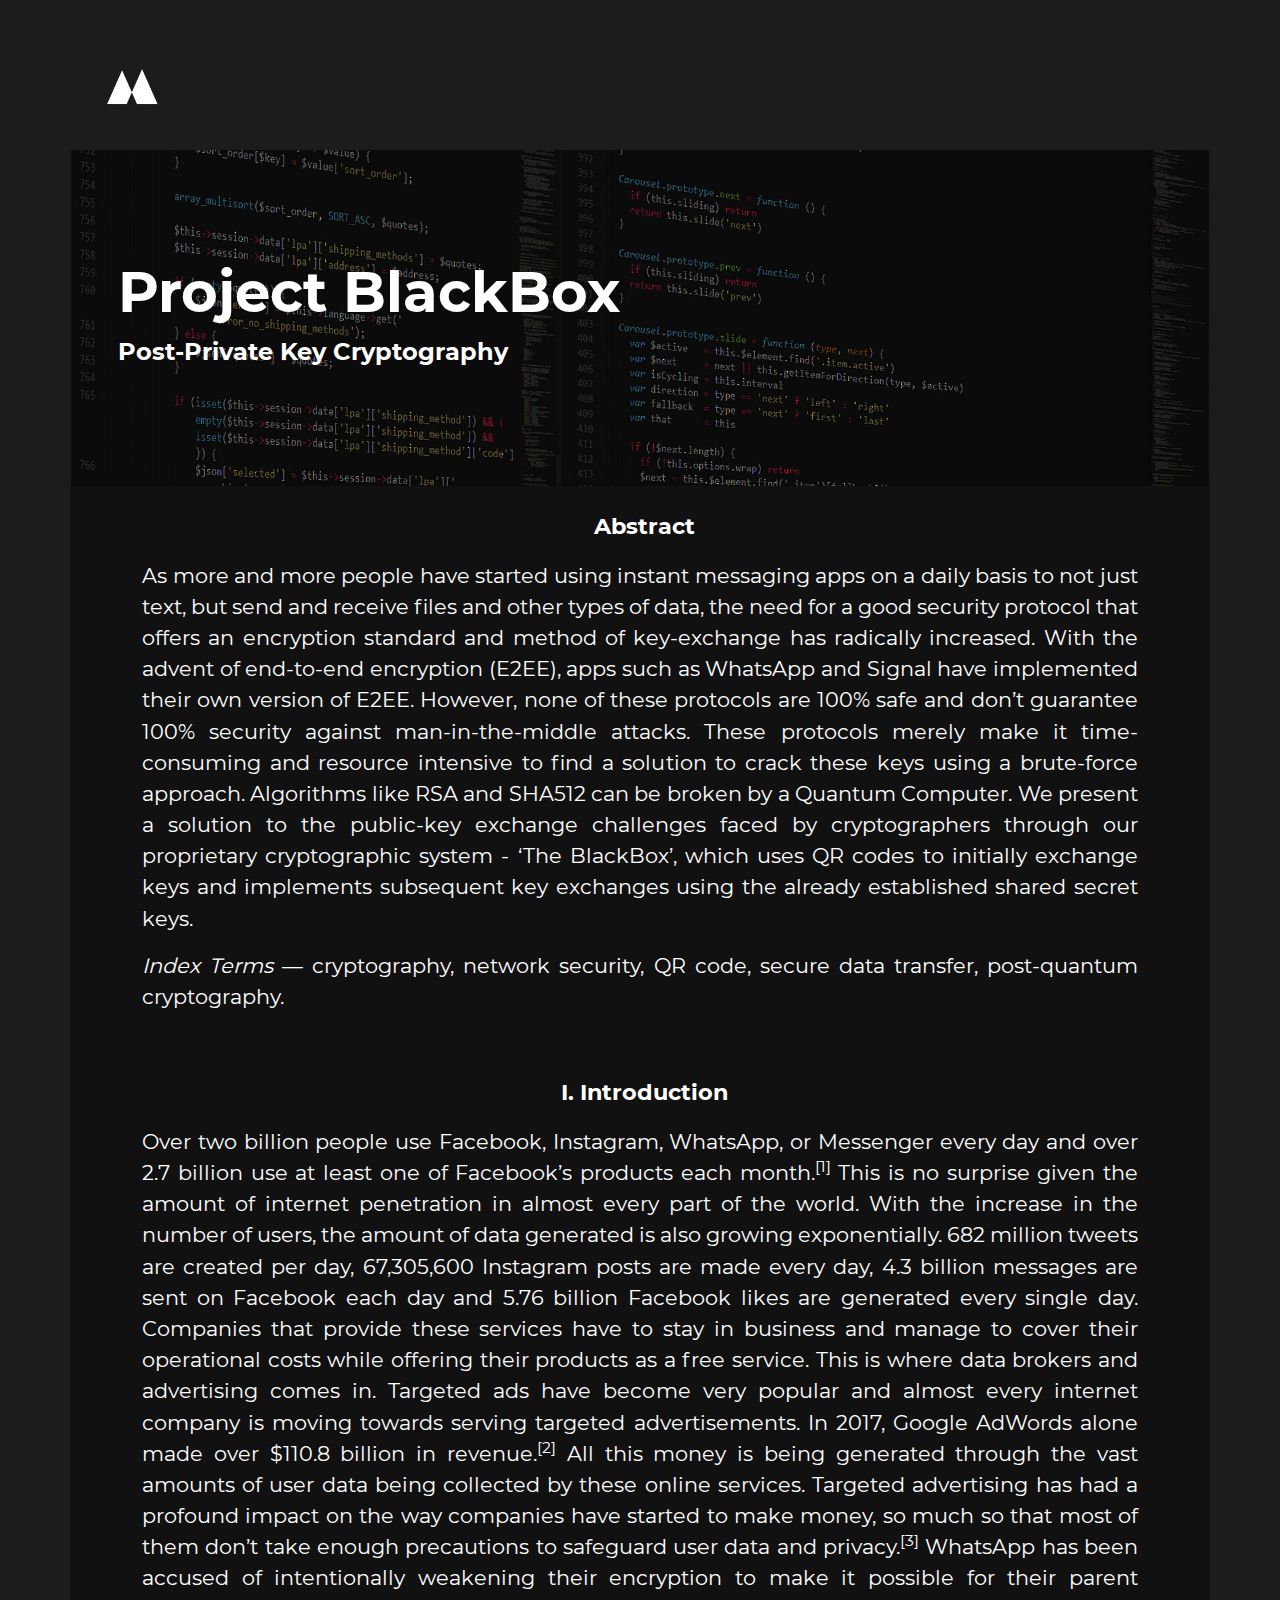
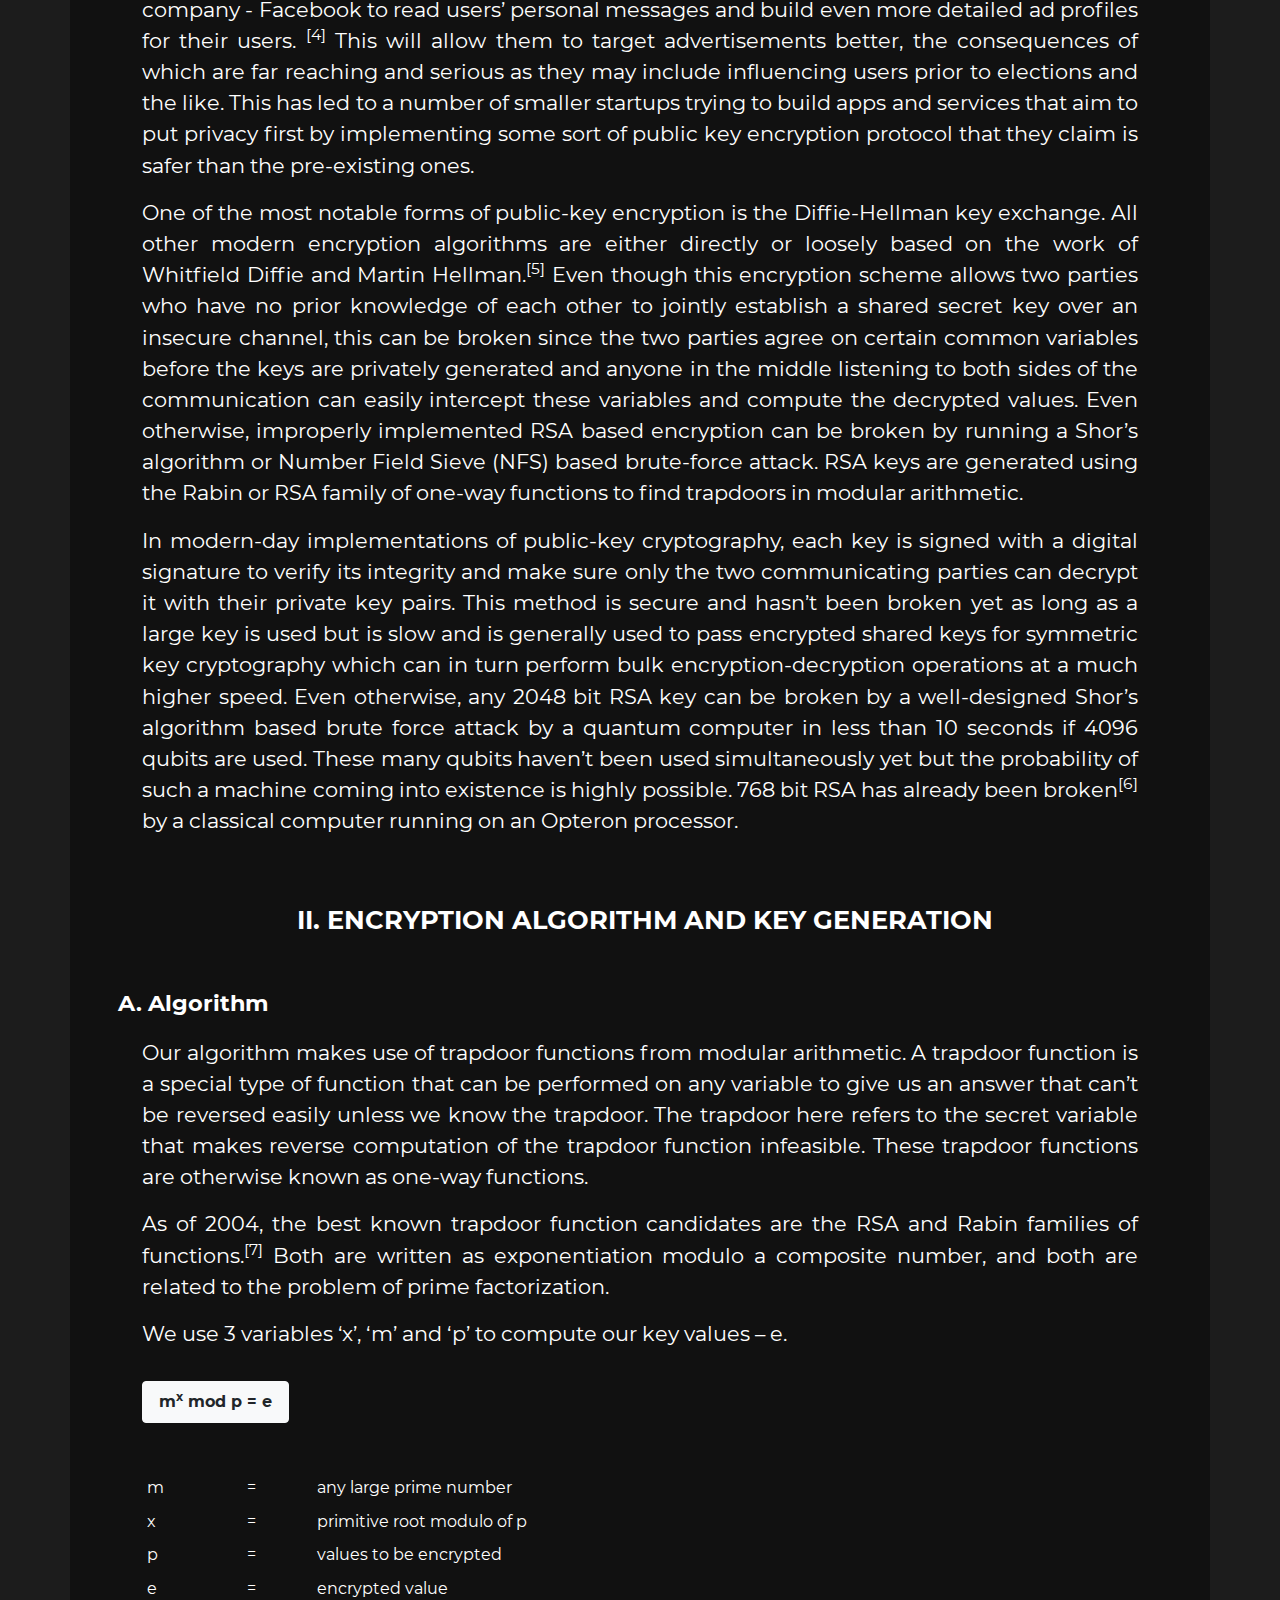
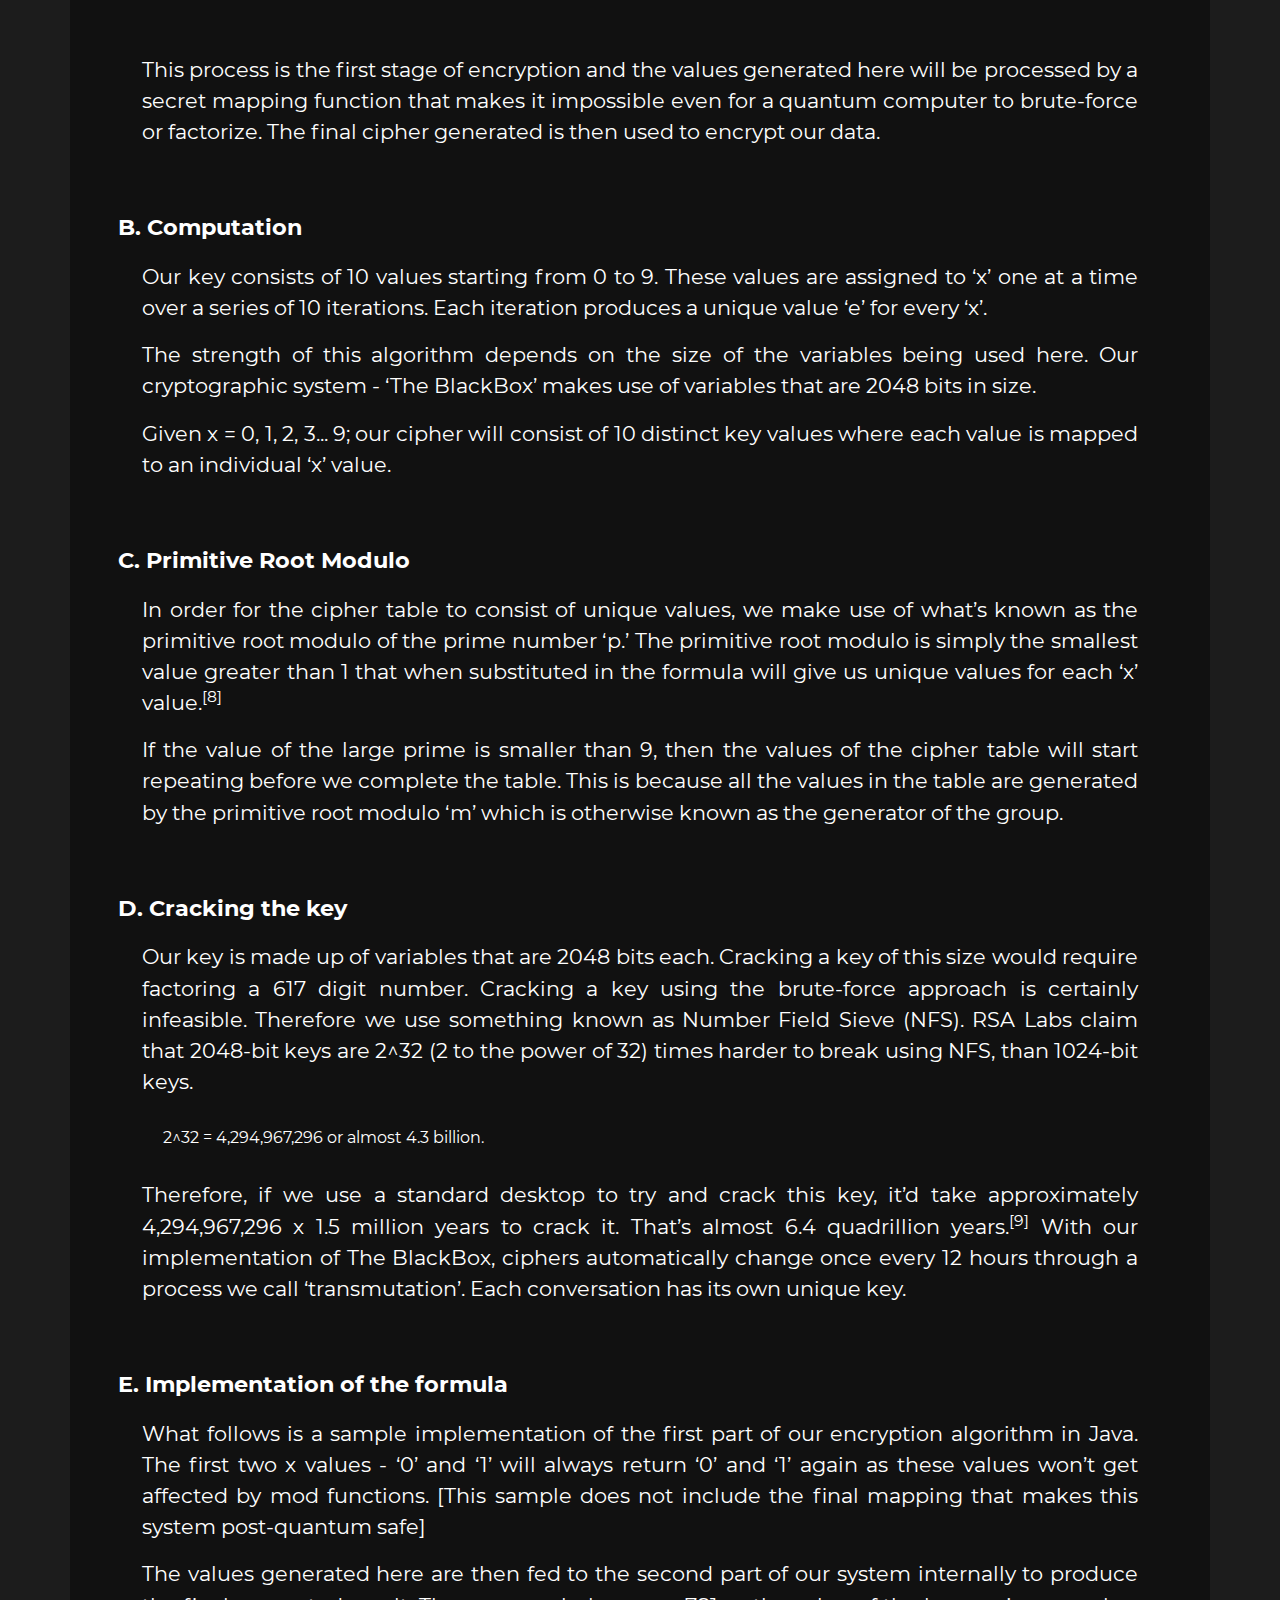
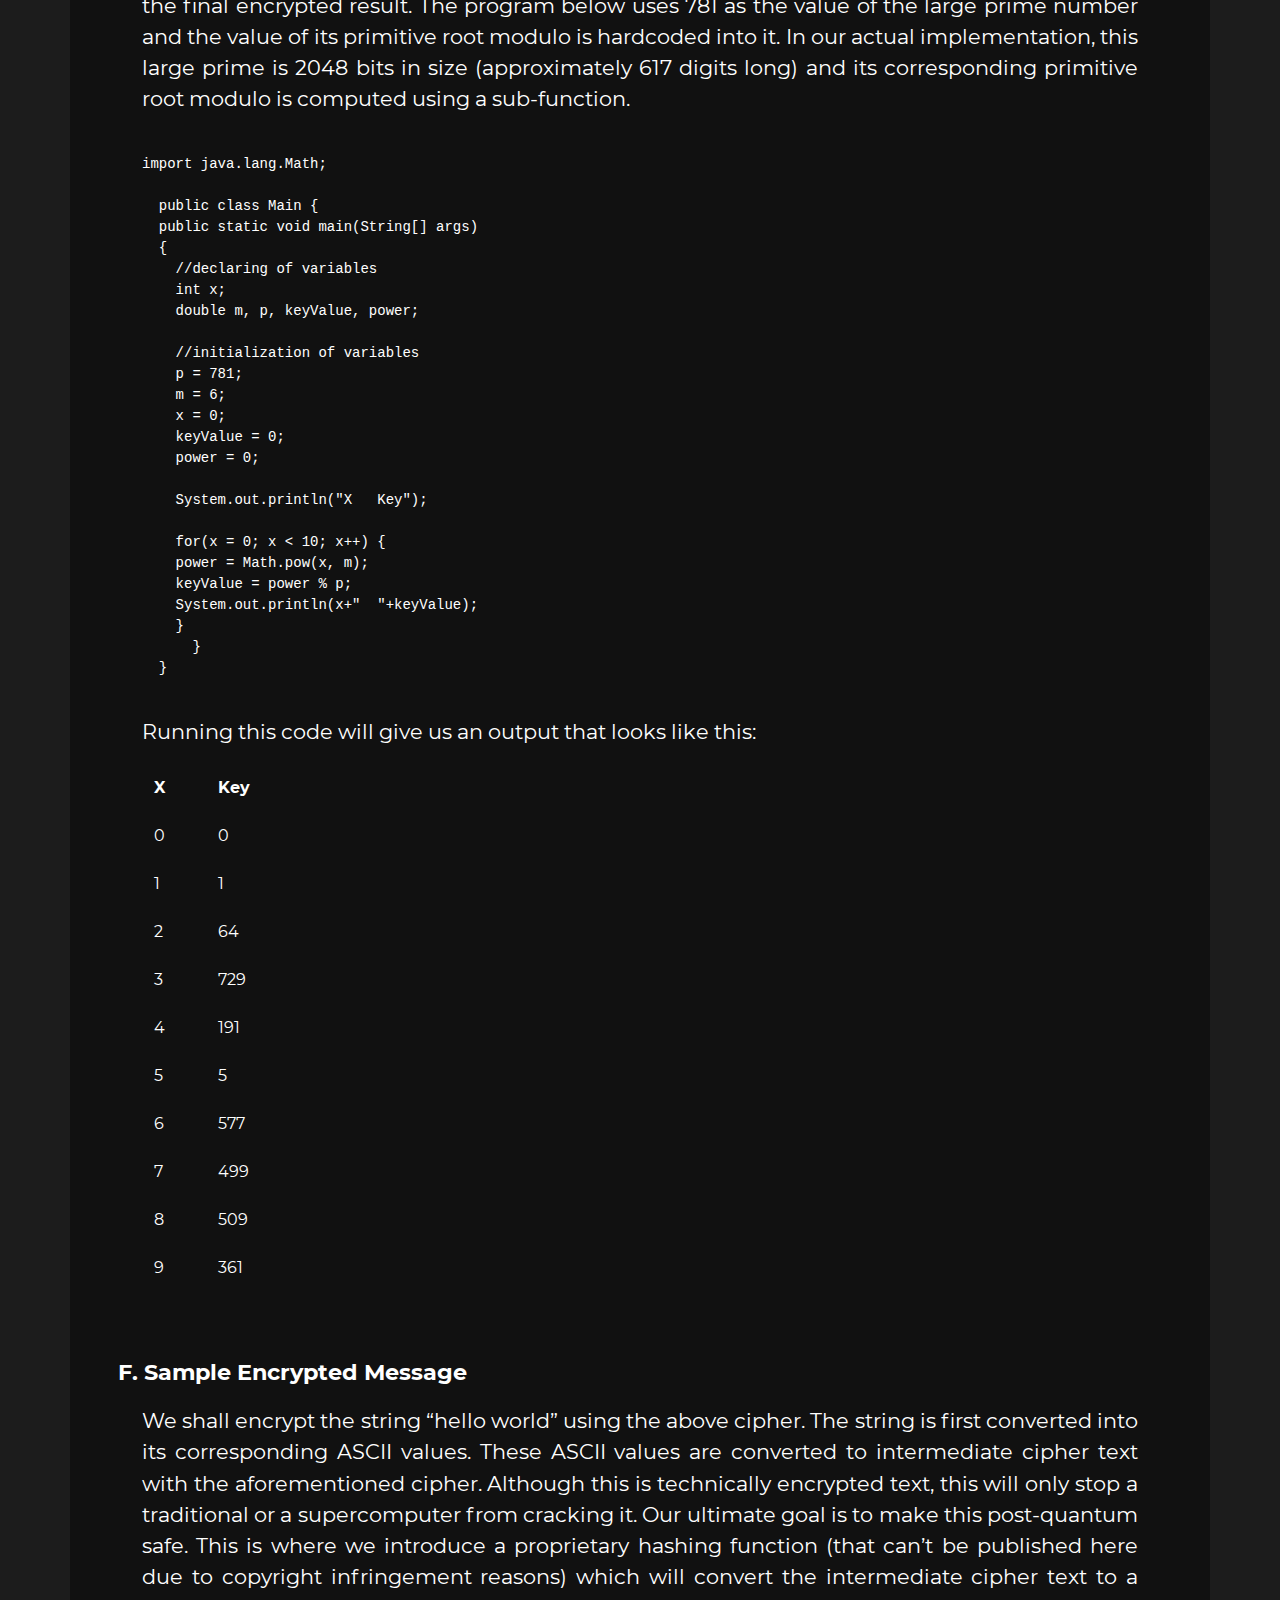
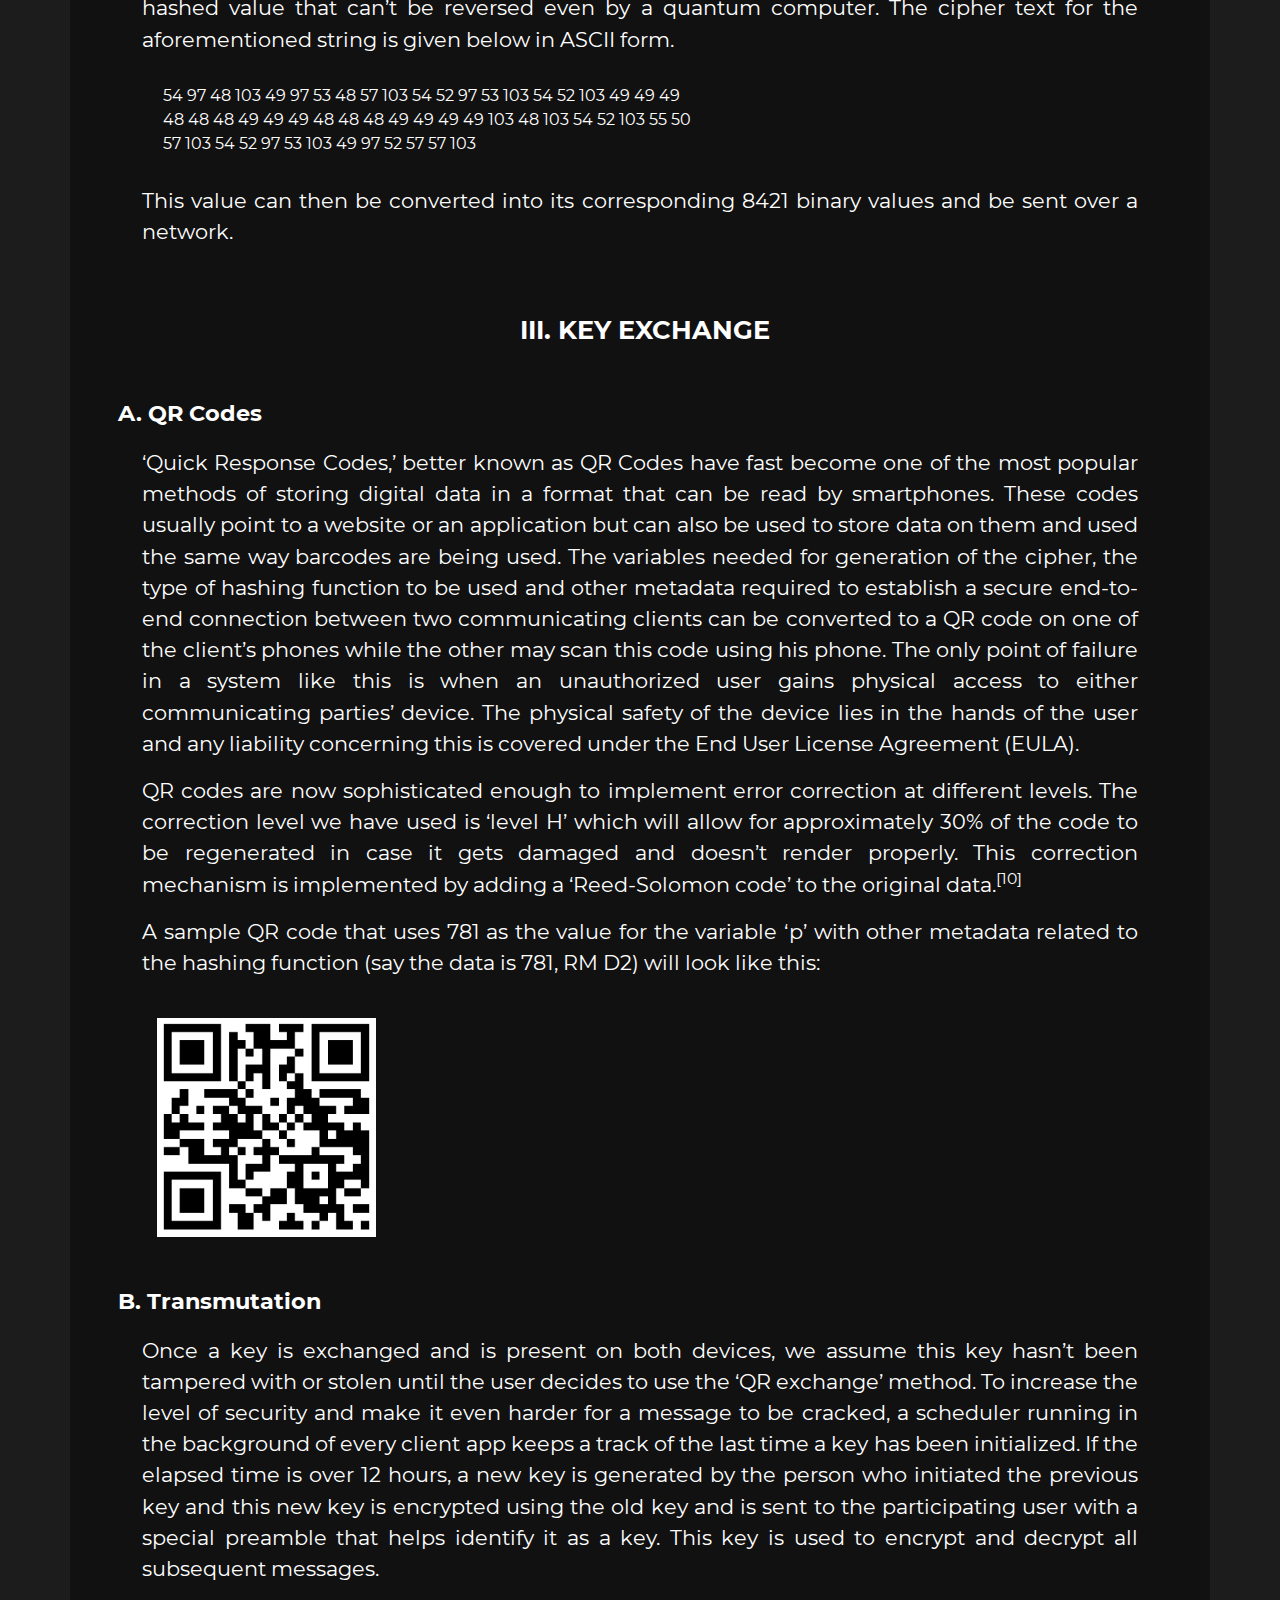
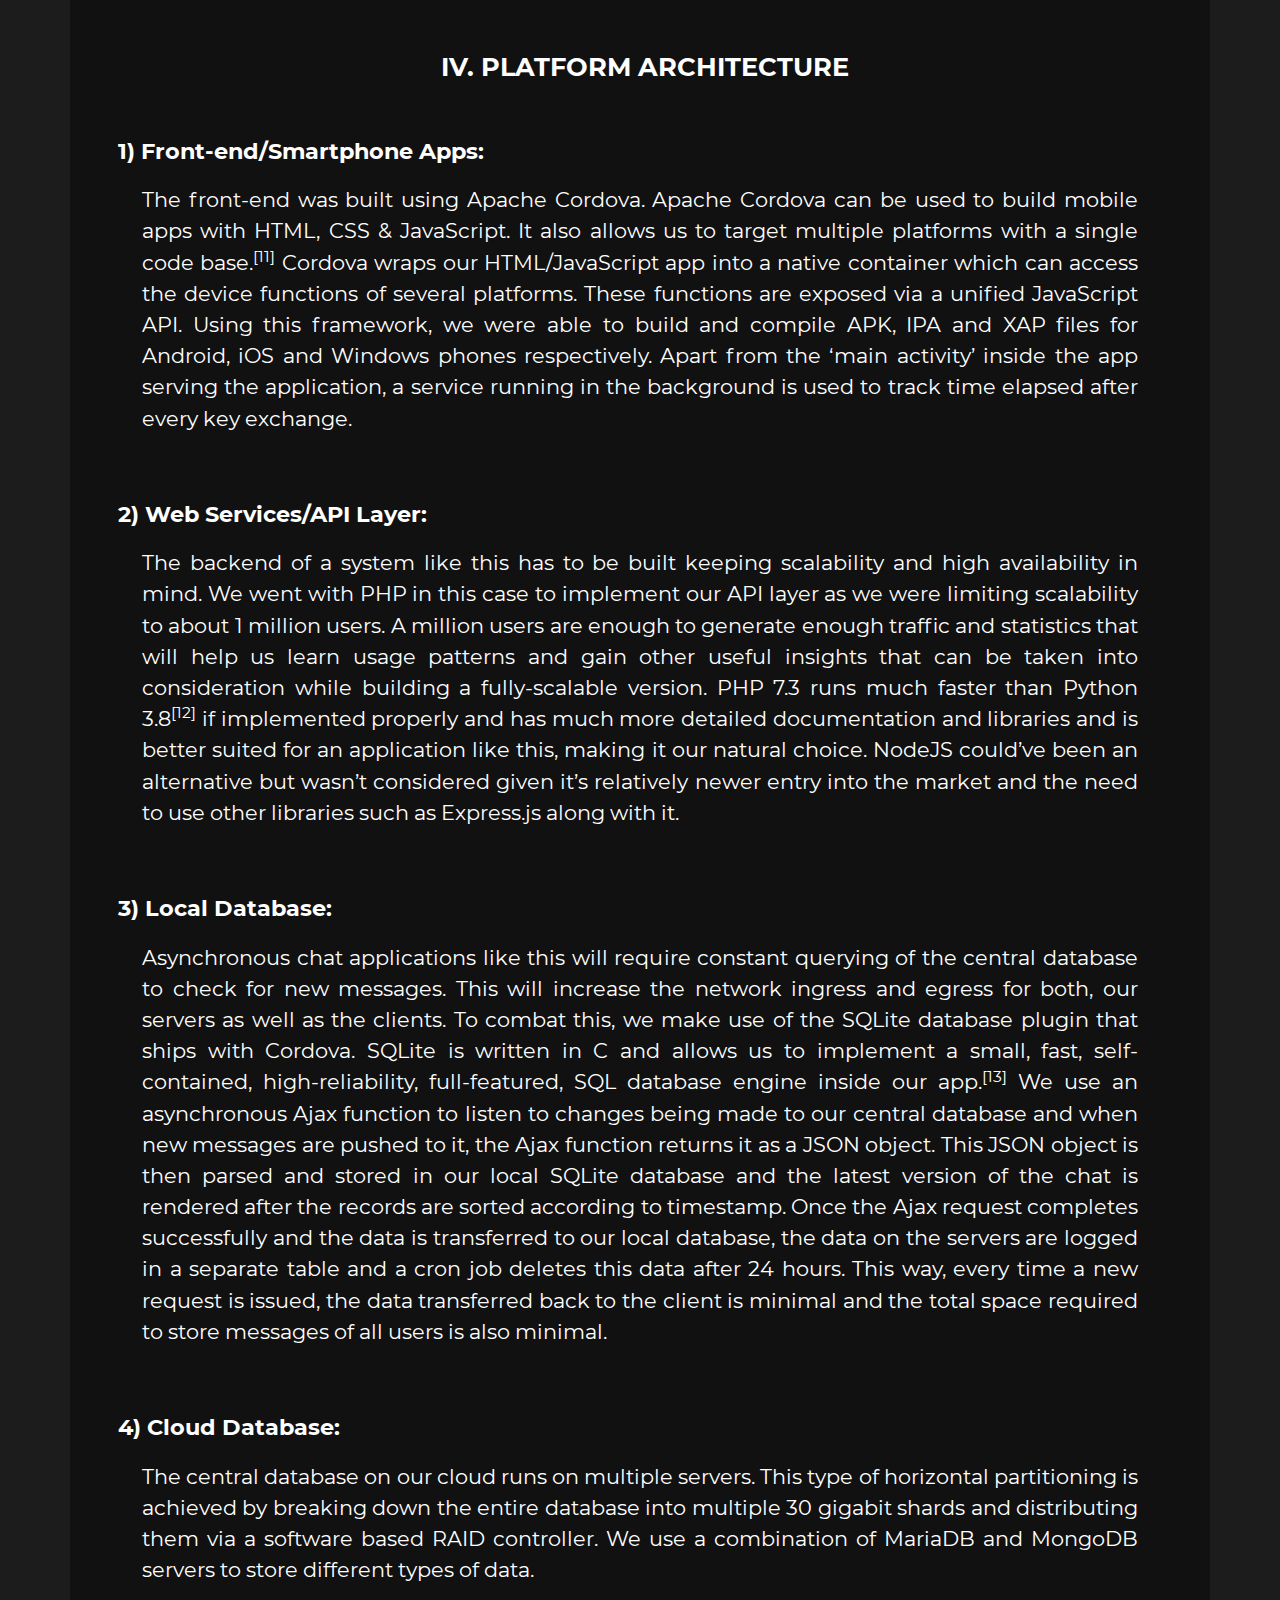
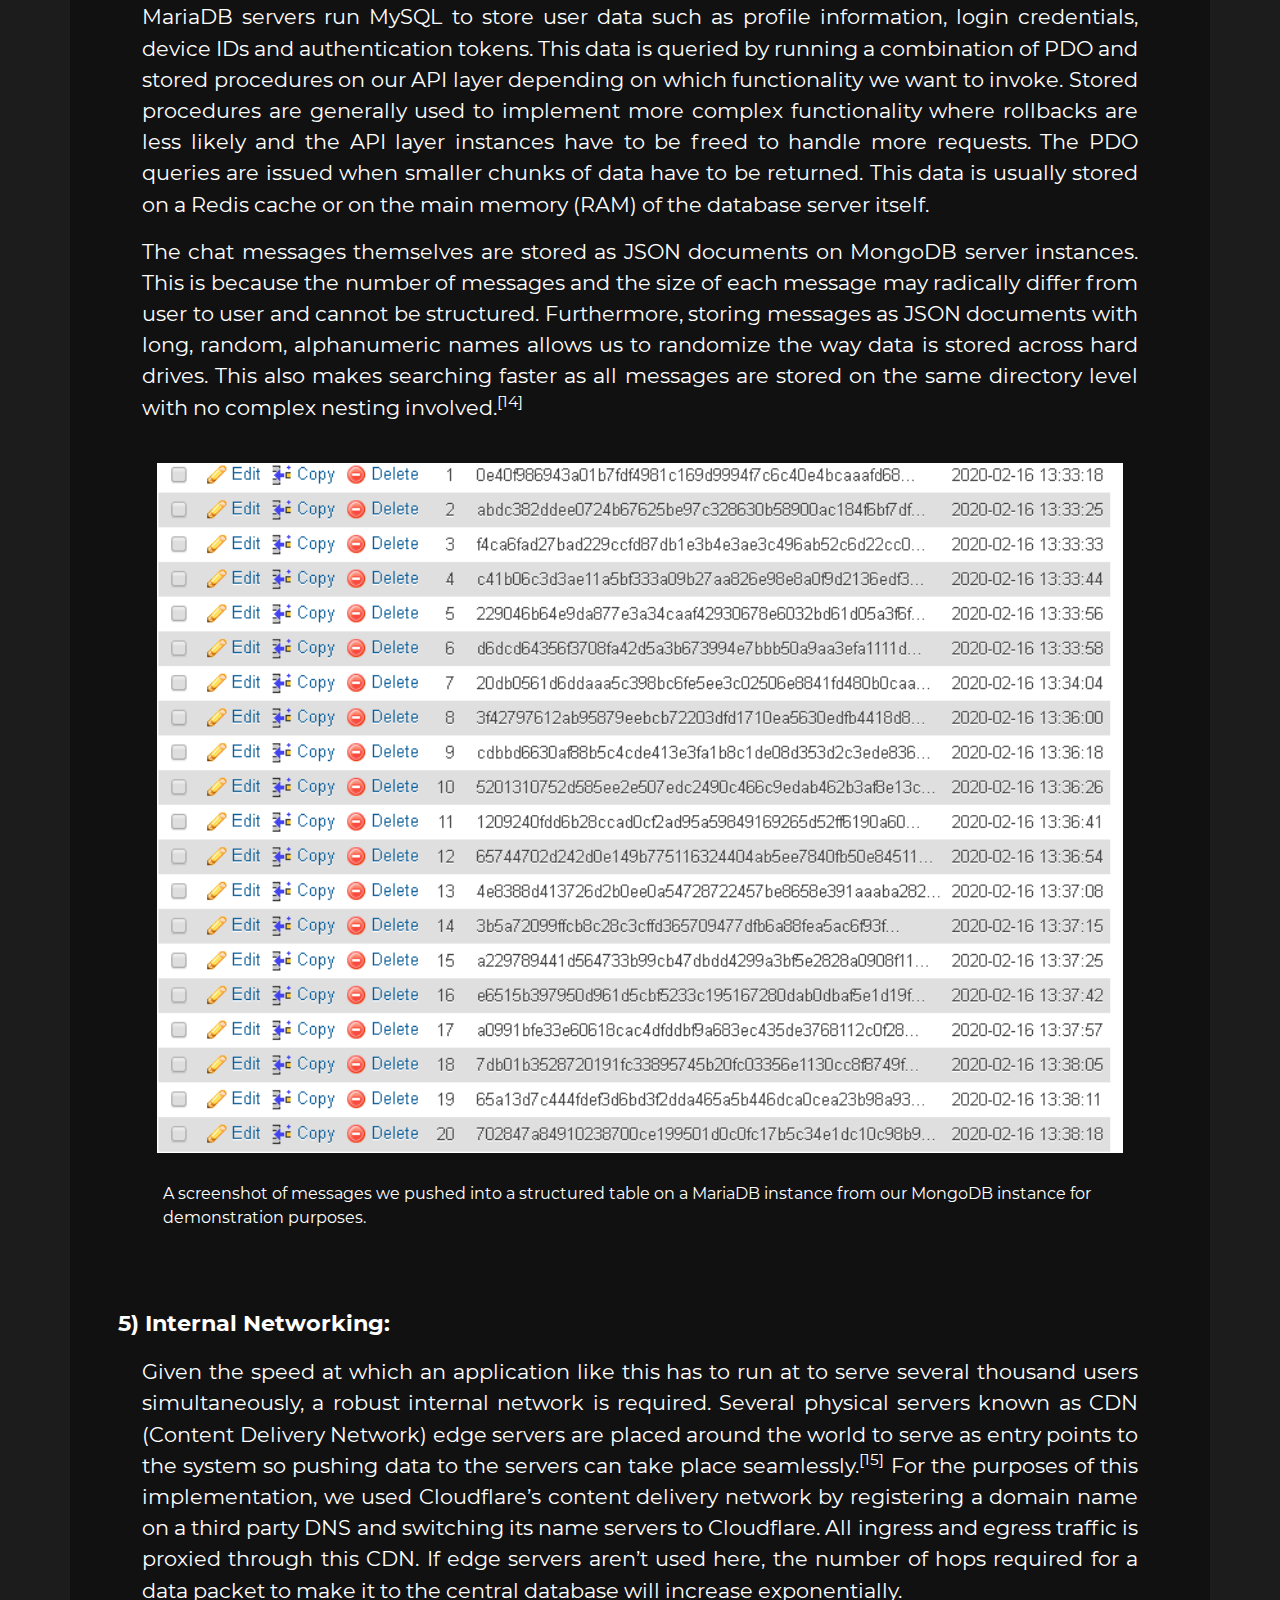
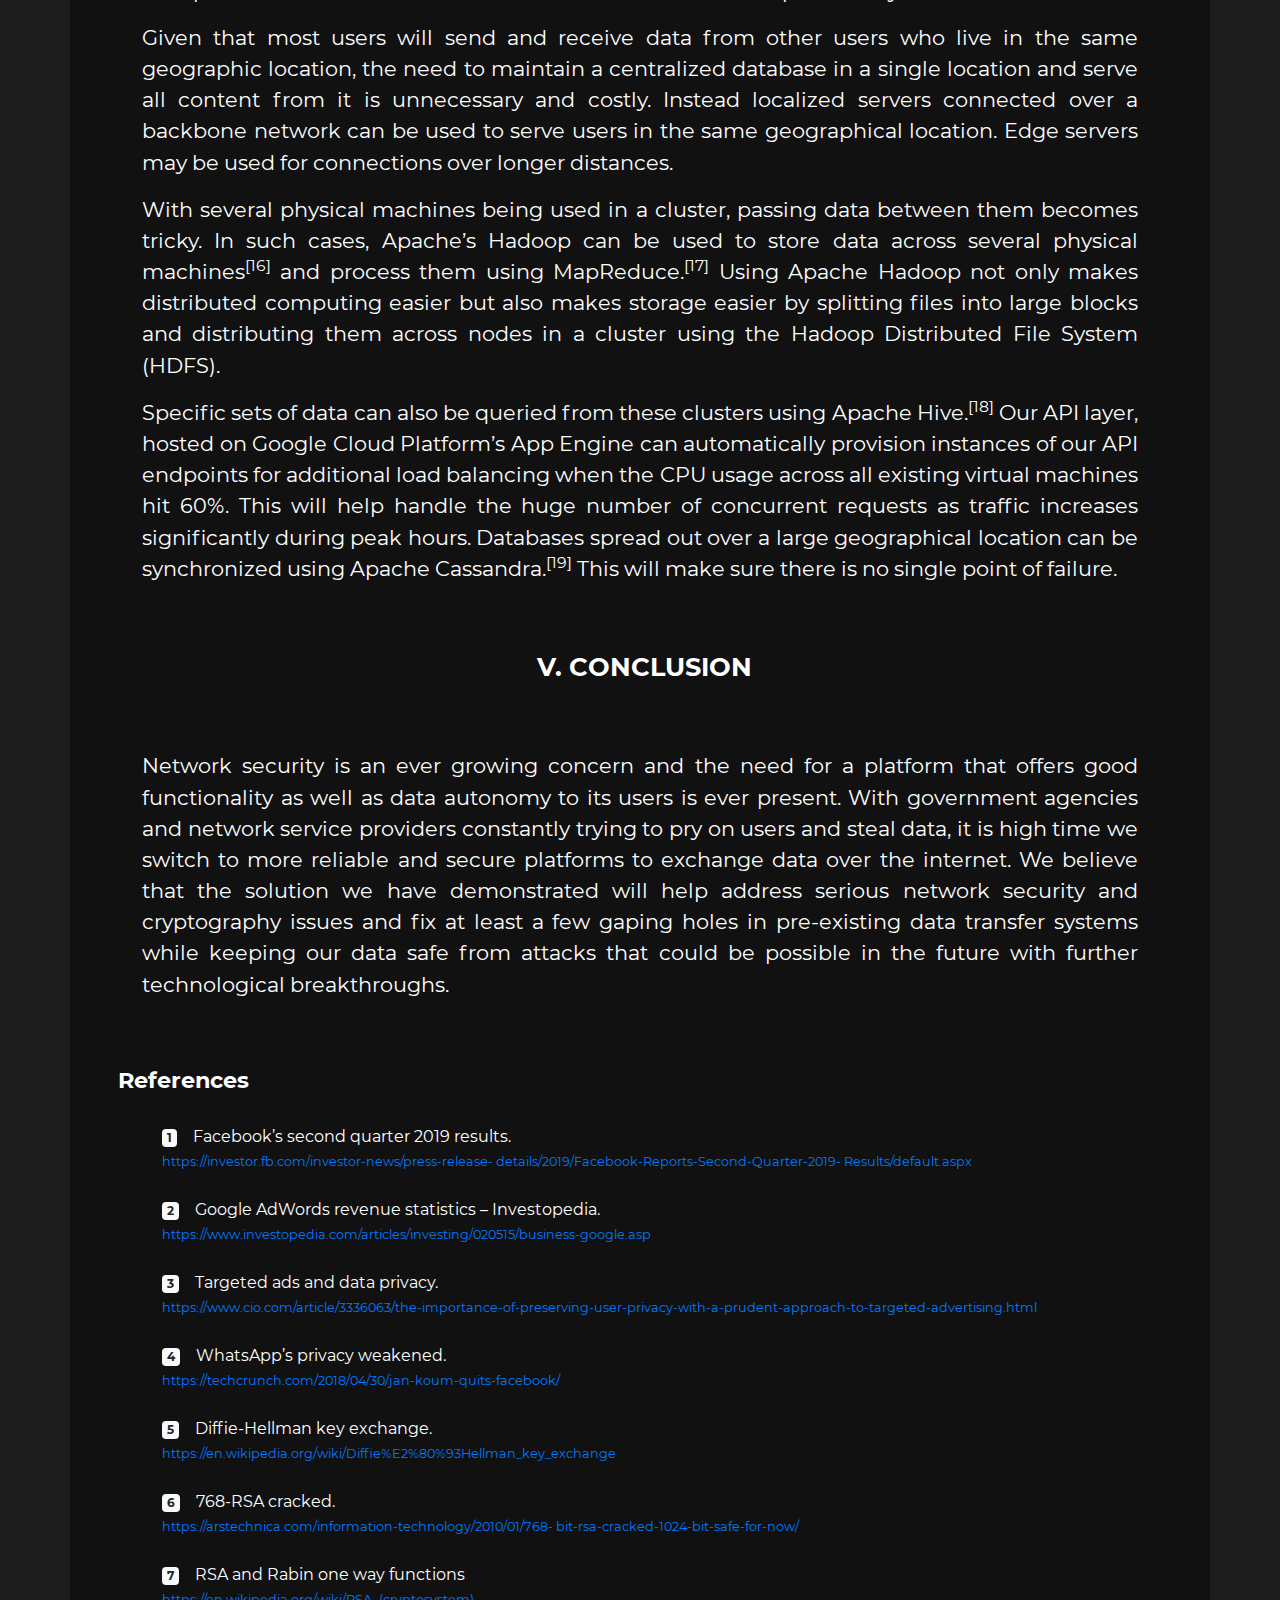
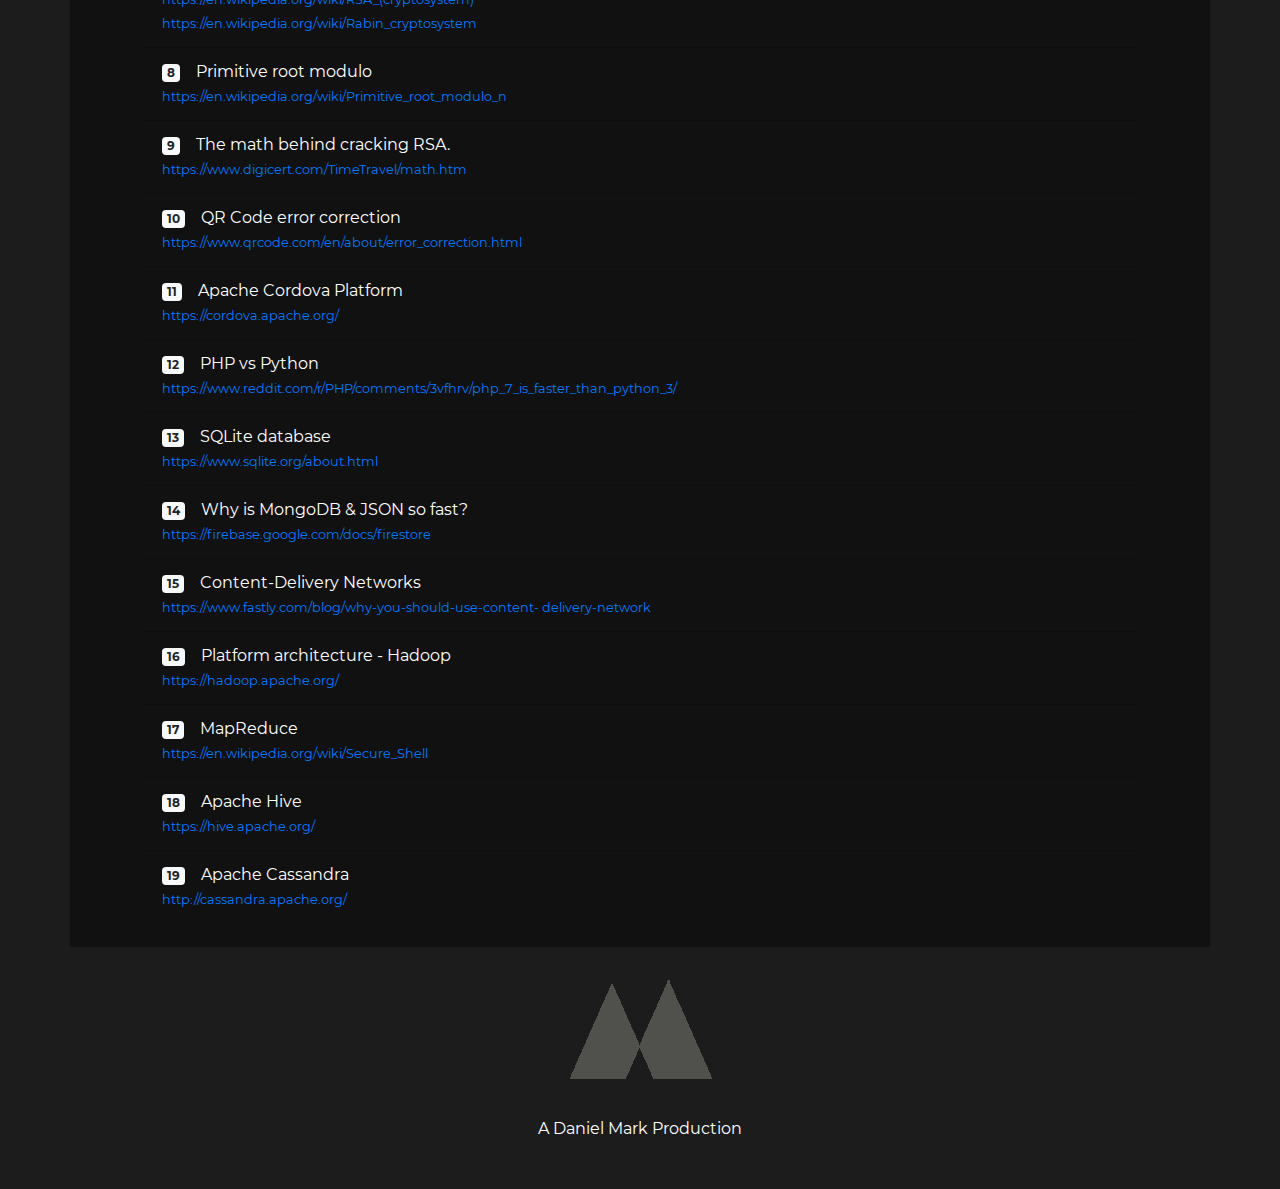
==== commit 7b6aa8be: "Update index.html" ====
--- a/index.html
+++ b/index.html
@@ -38,7 +38,7 @@
     </nav>
     <div class="hero-container pl-3 pl-md-5">
       <div class="hero-title">Project BlackBox</div>
-      <p>Post-Quantum Private Key Cryptography</p>
+      <p>Post-Private Key Cryptography</p>
     </div>
     <!-- end of hero -->
 
@@ -986,4 +986,4 @@
     crossorigin="anonymous"></script>
 </body>
 
-</html>+</html>
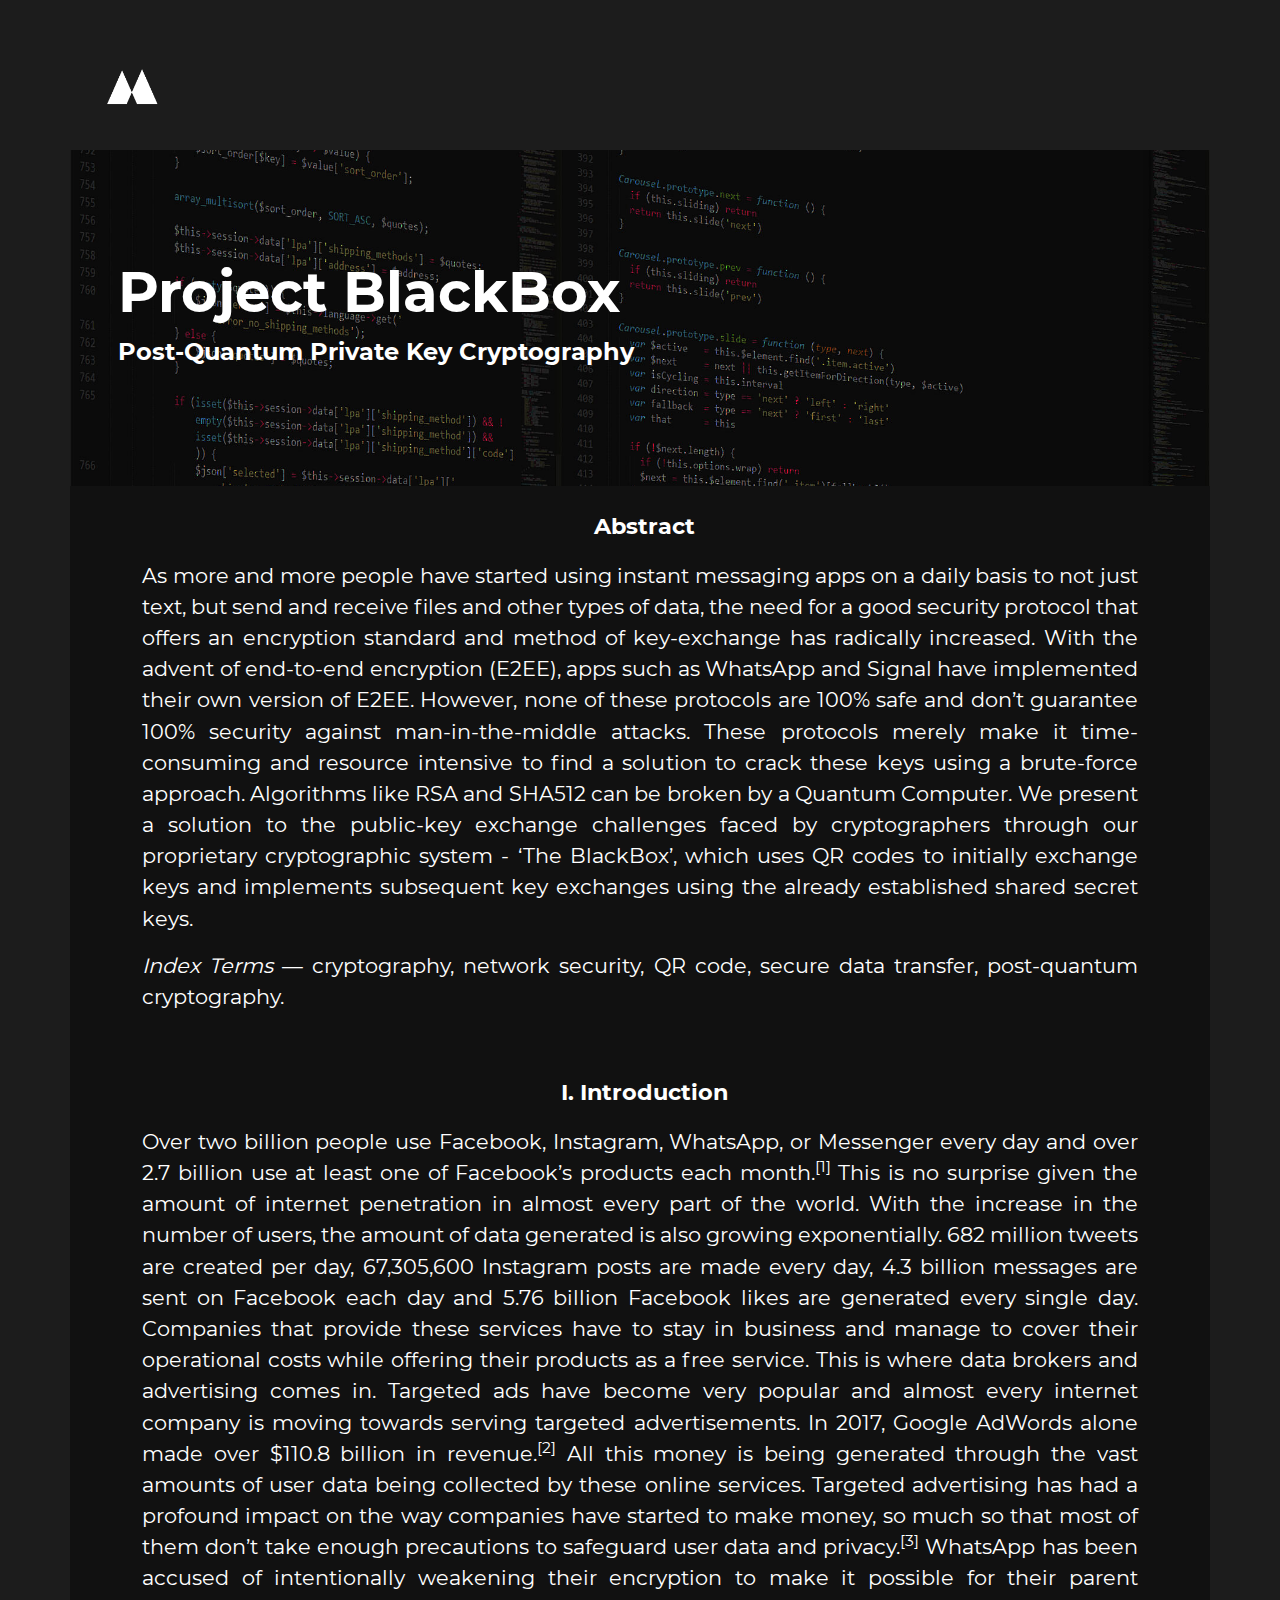
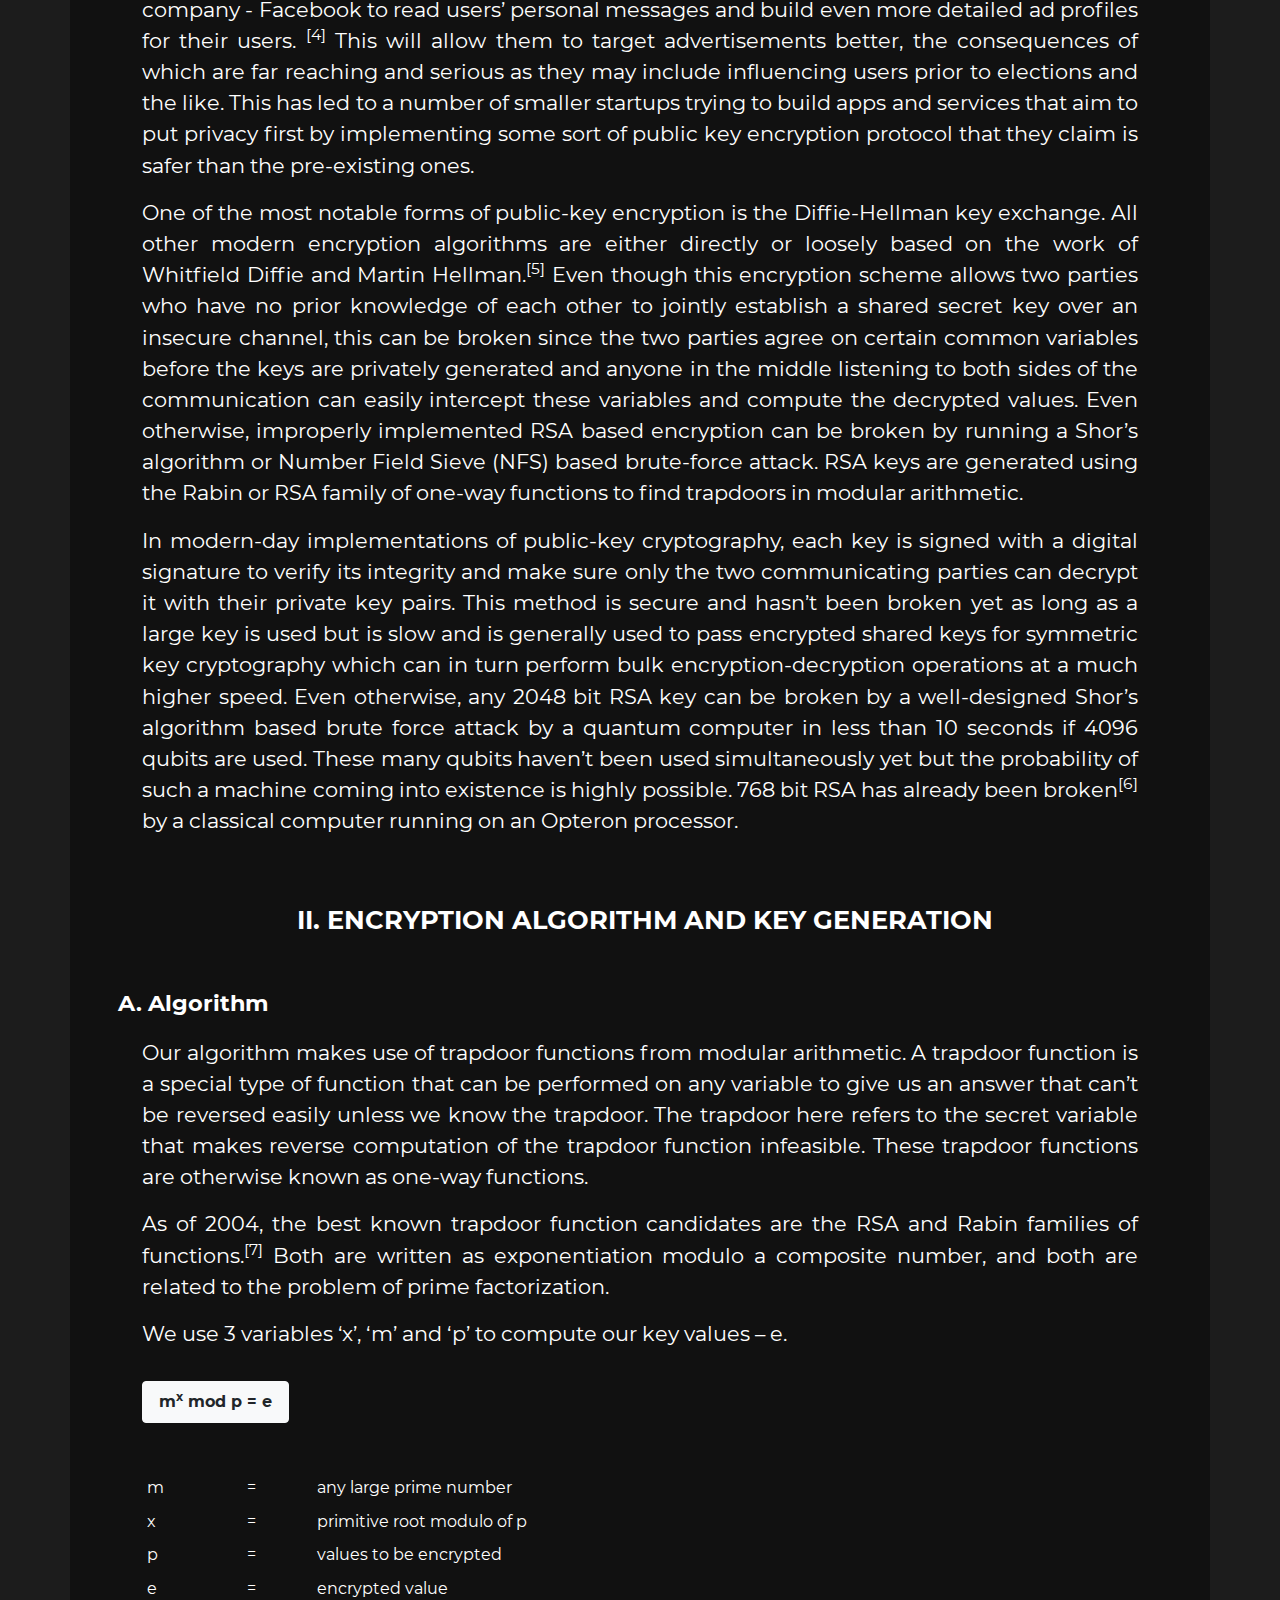
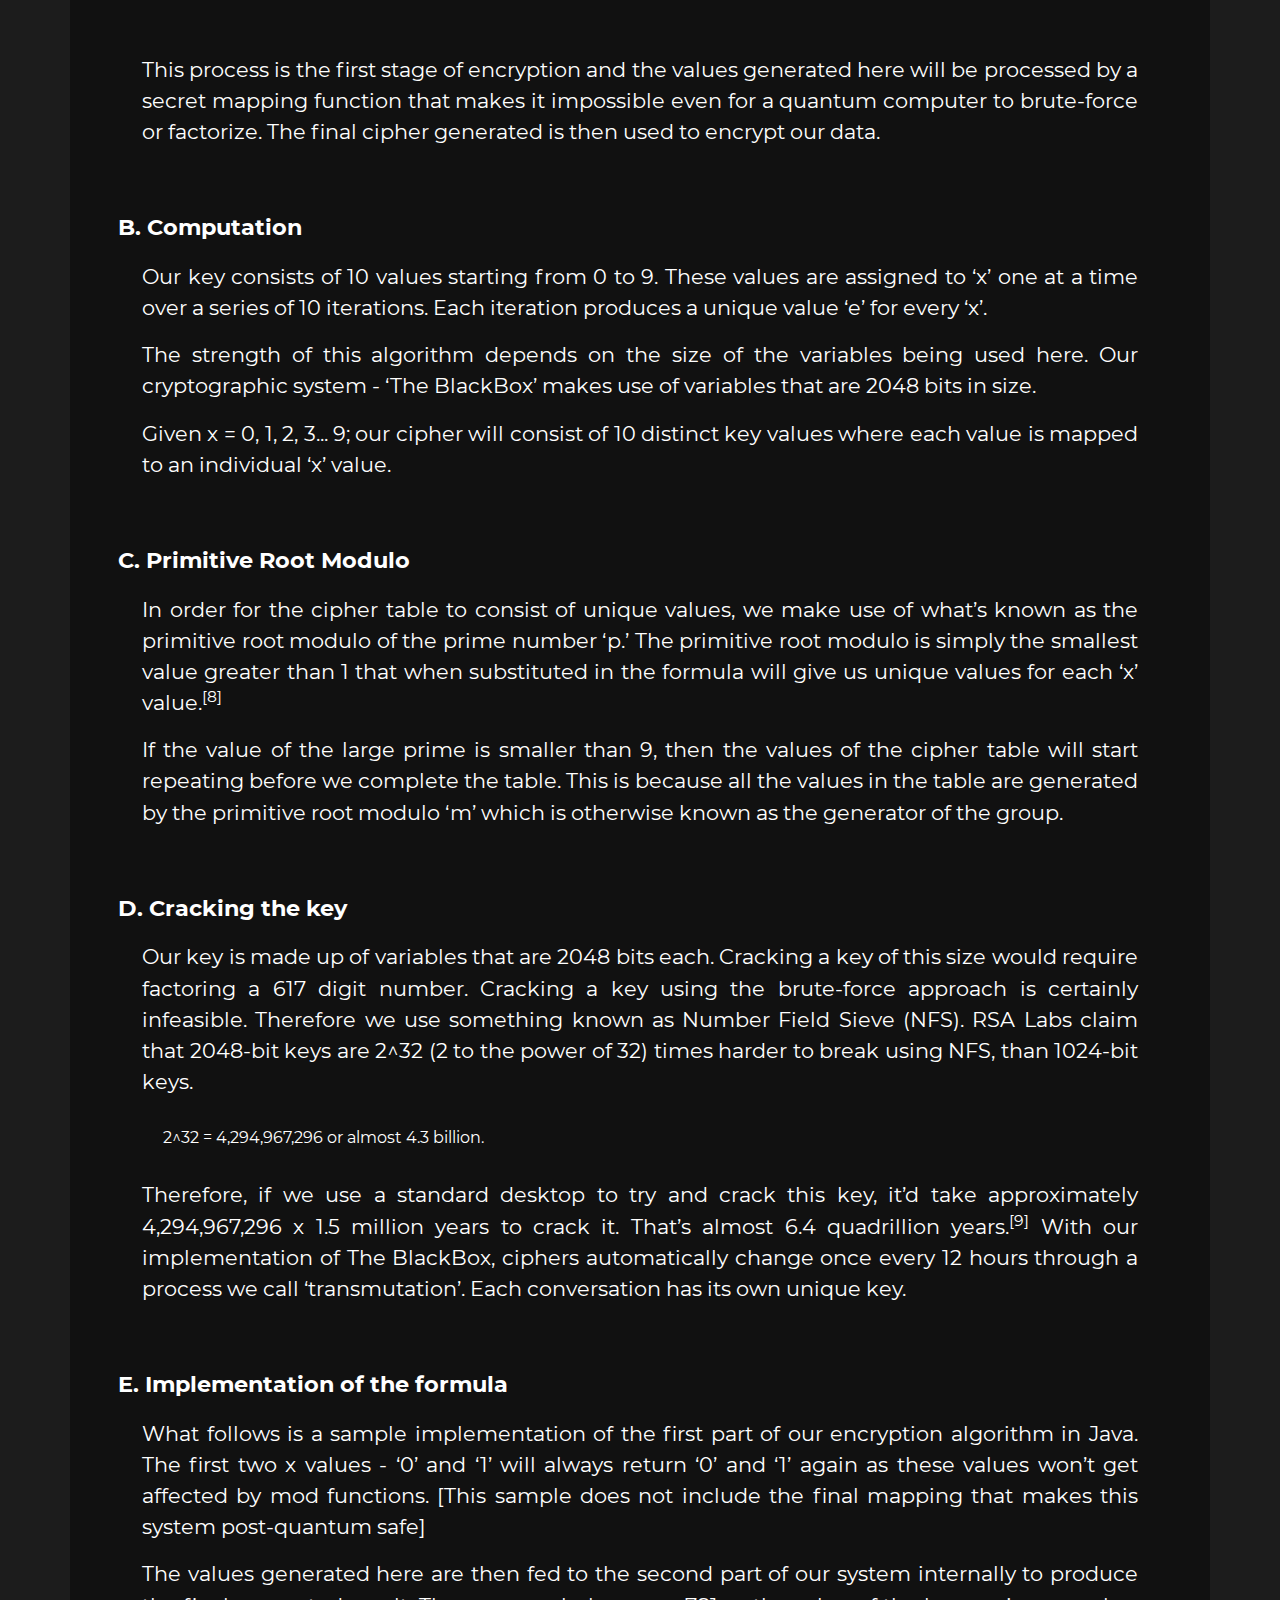
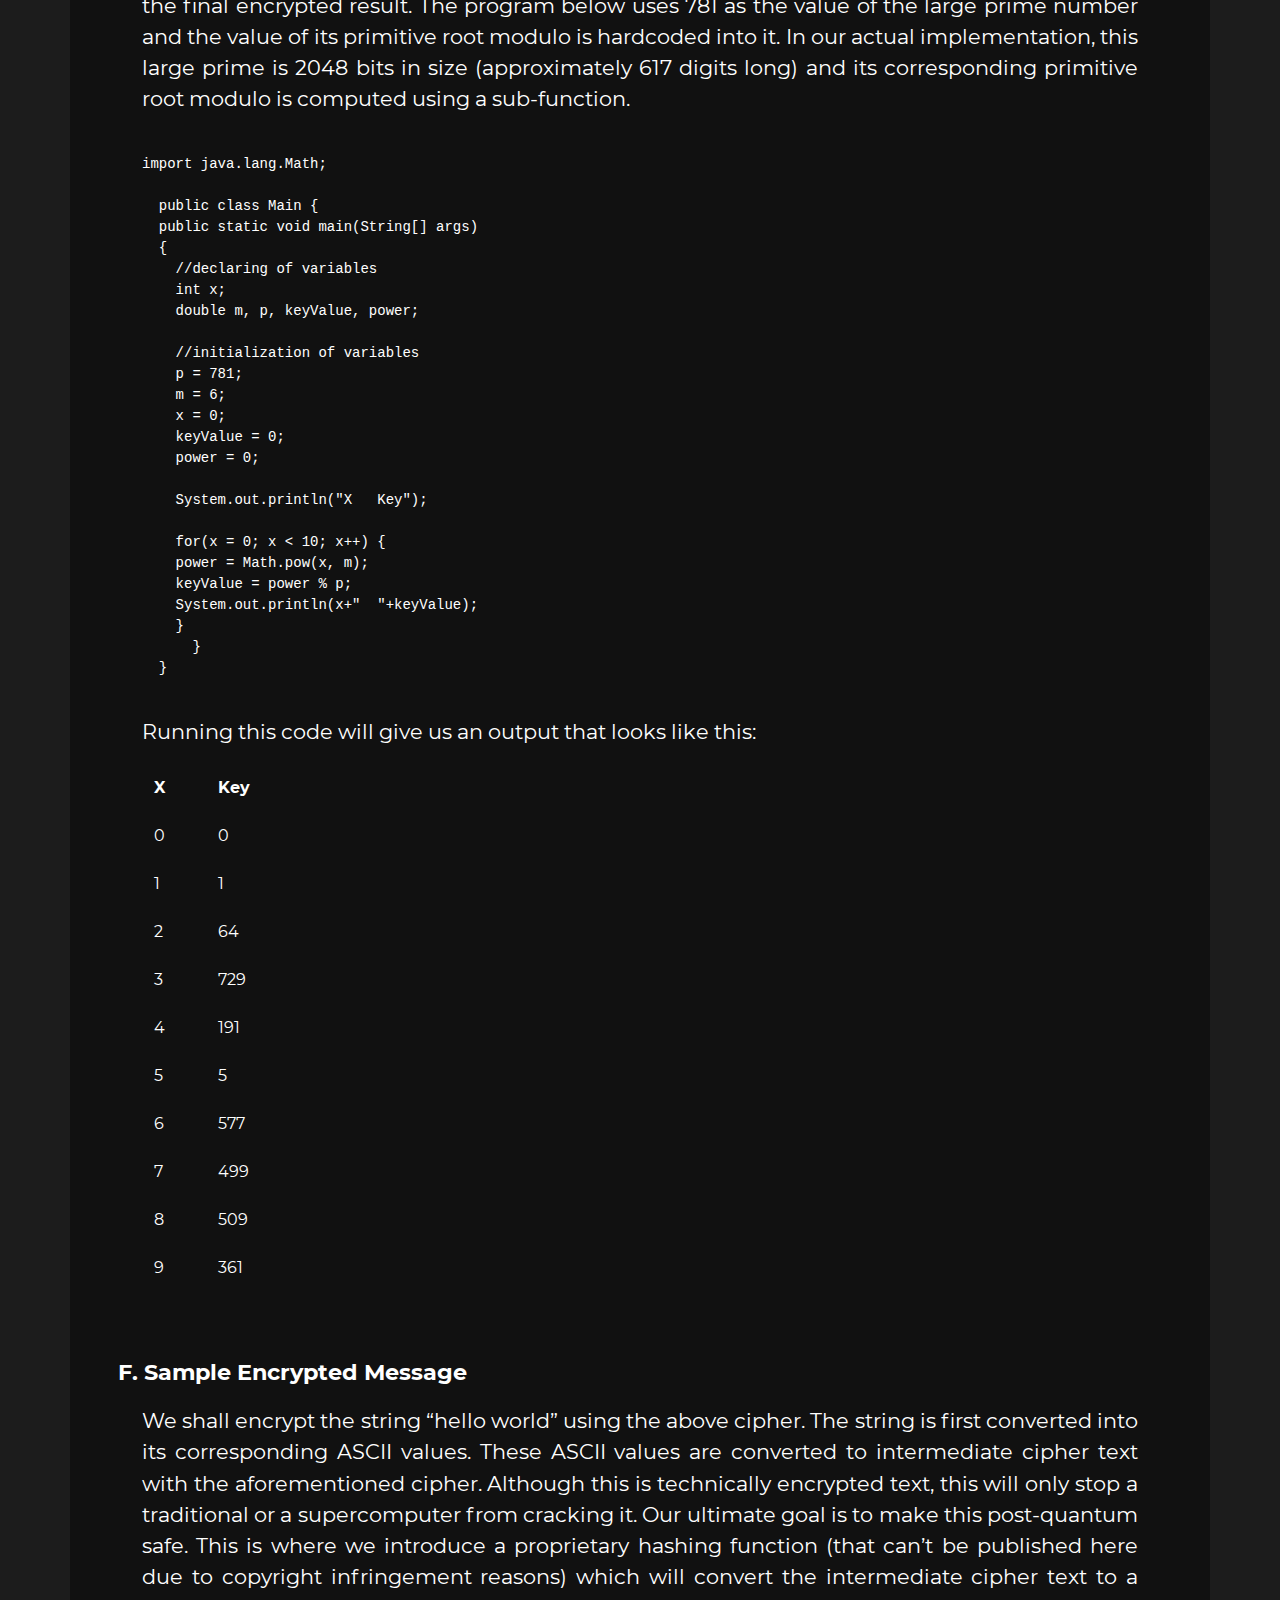
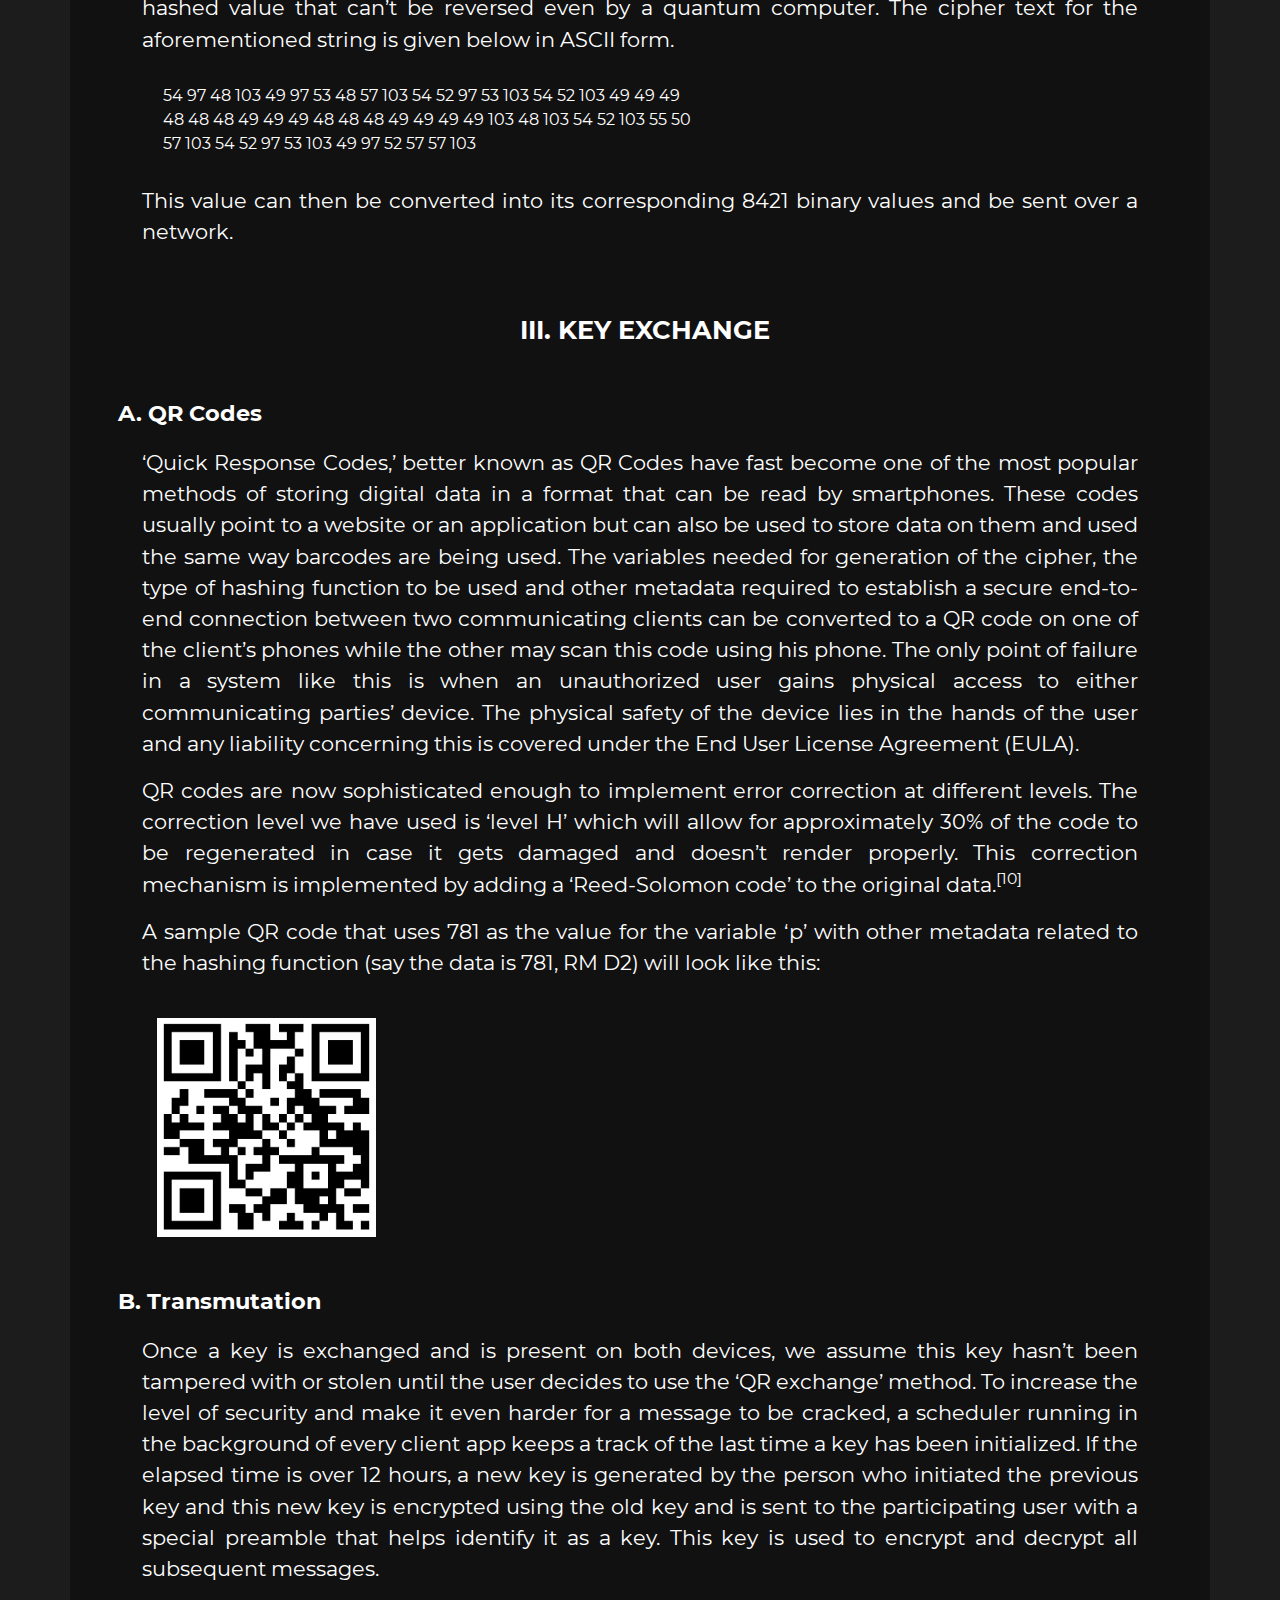
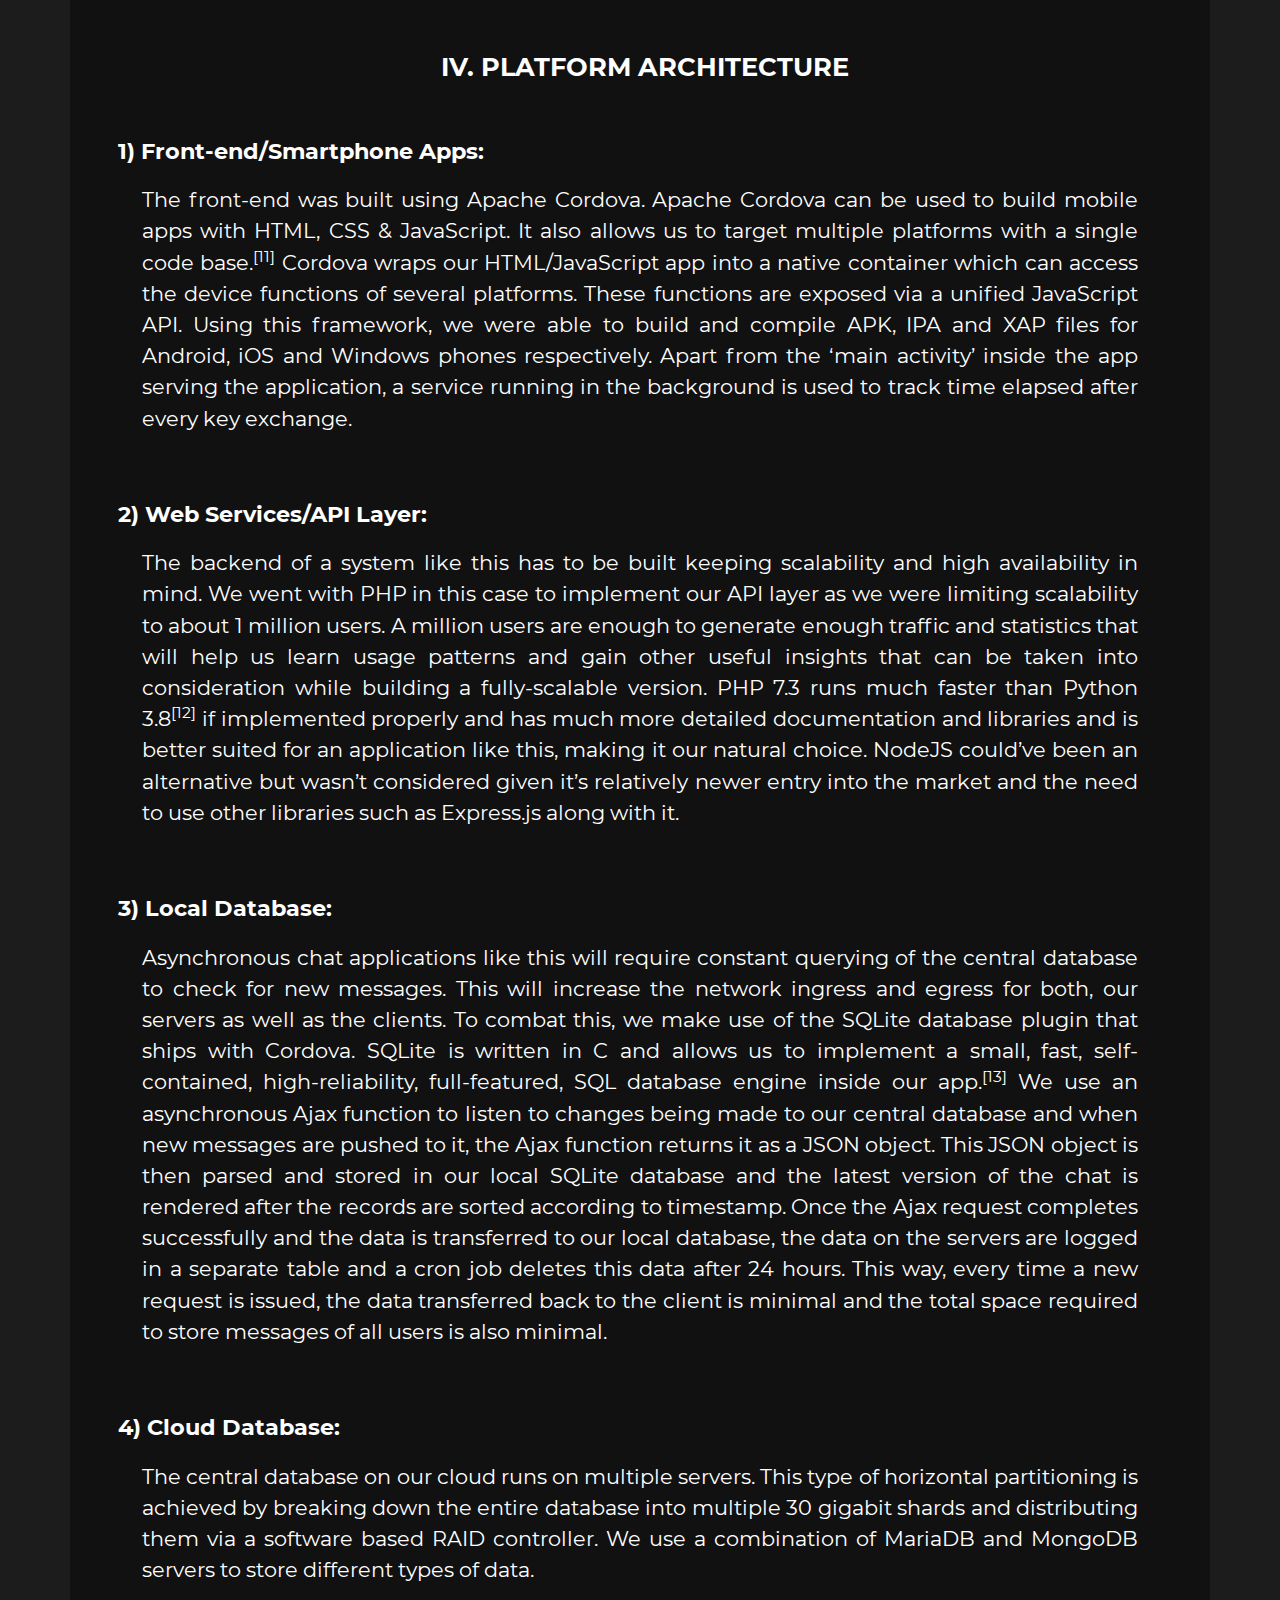
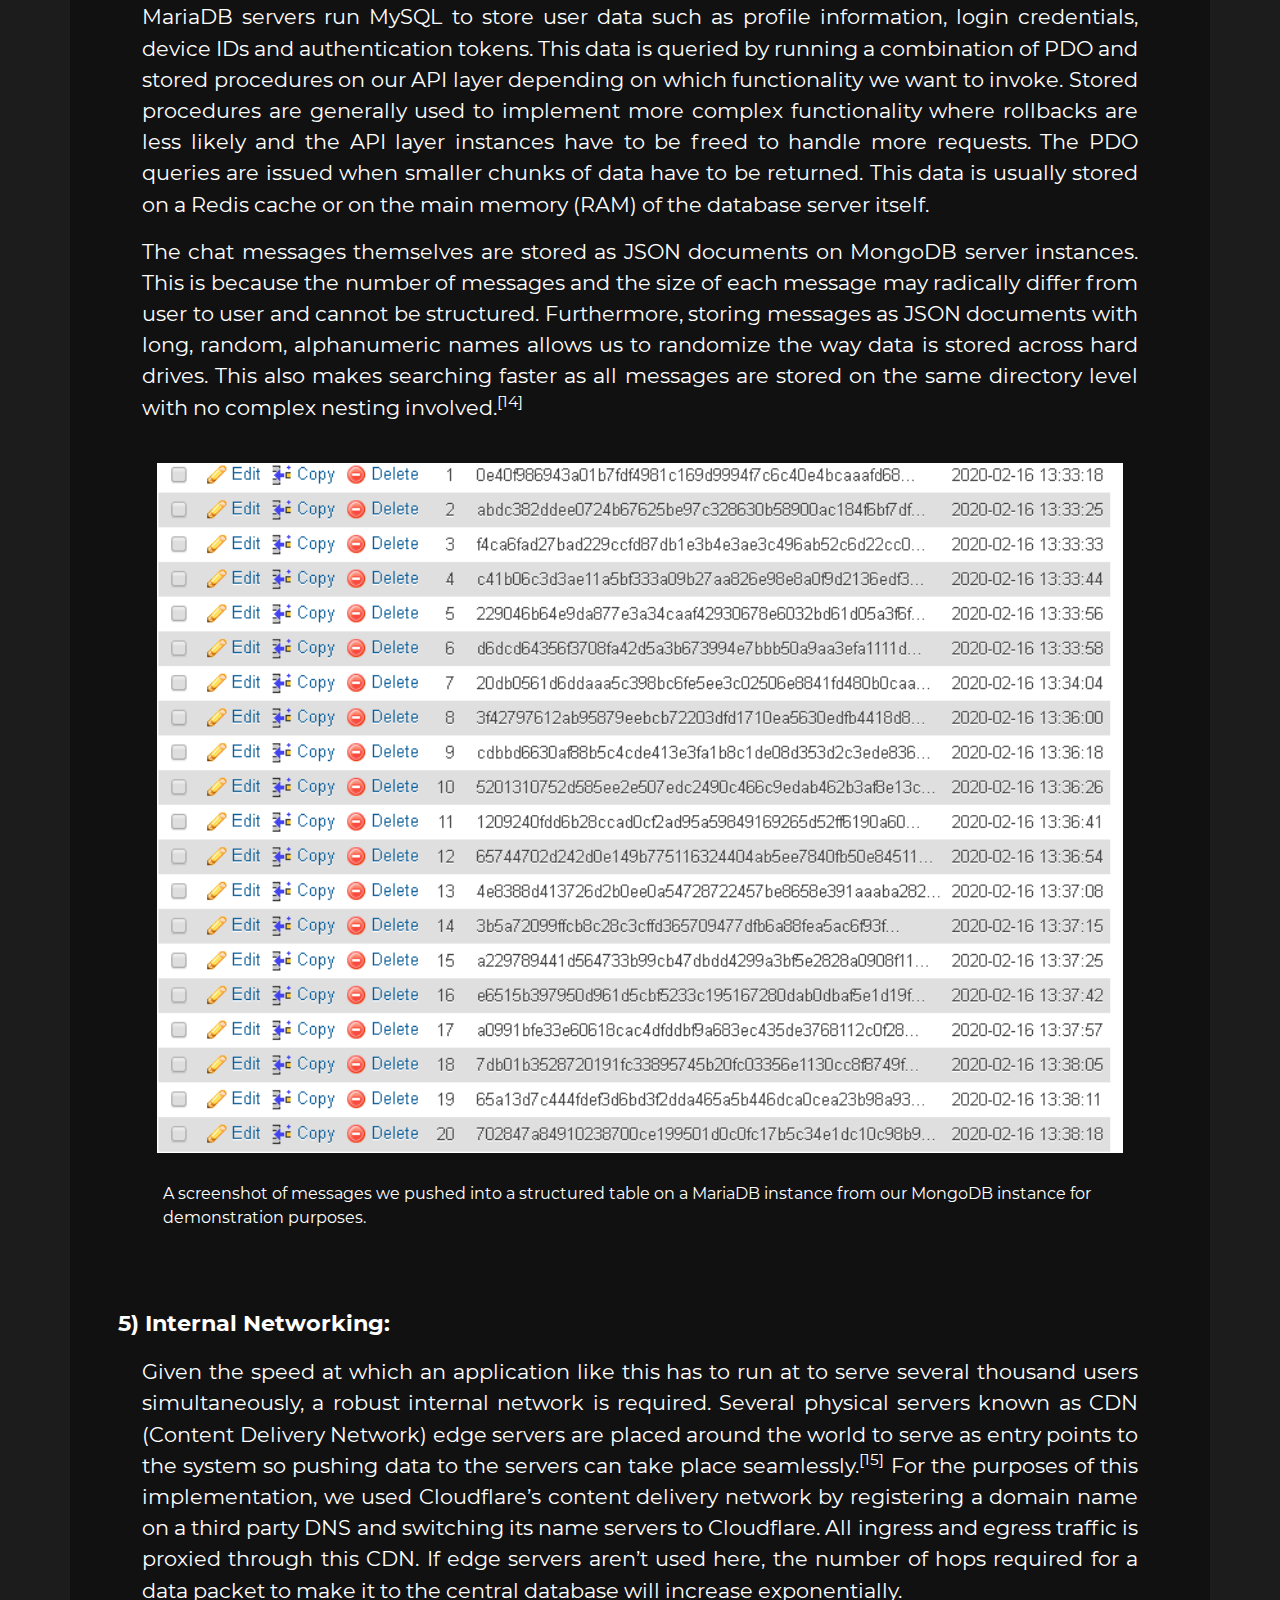
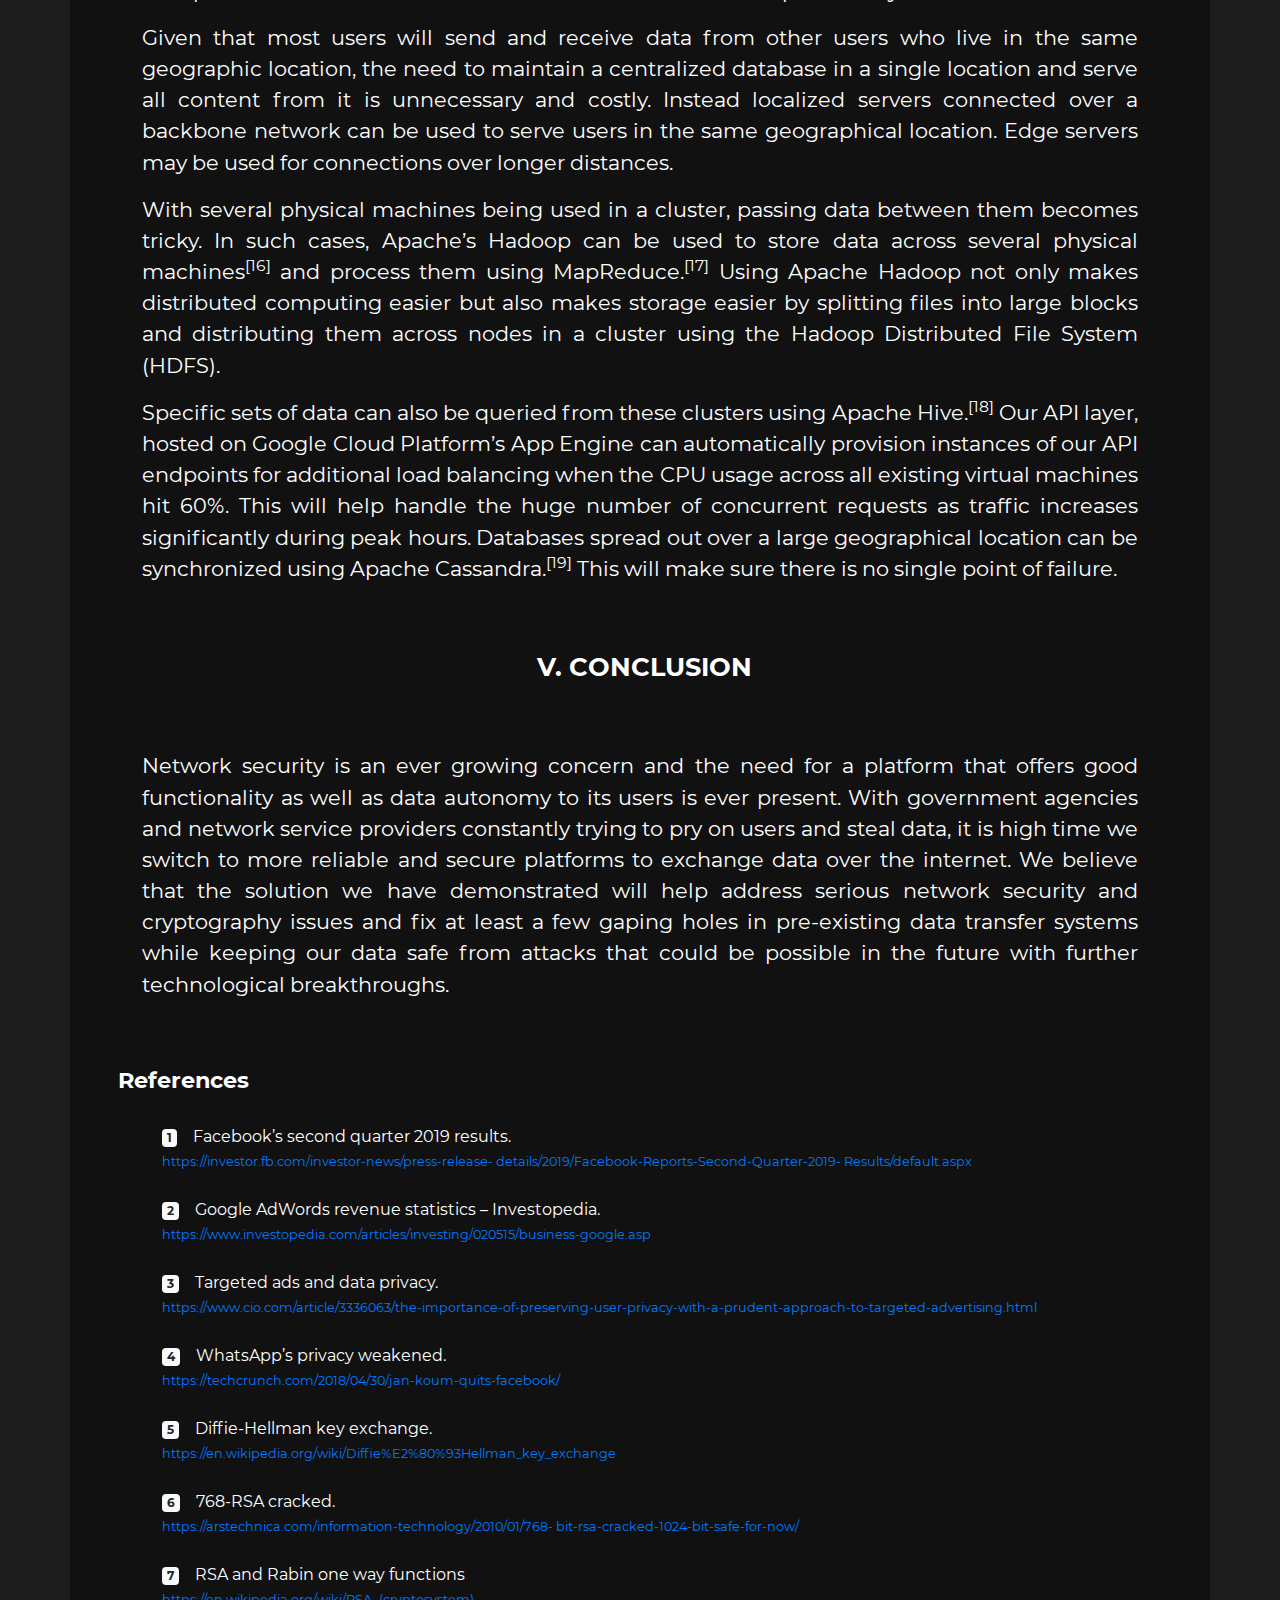
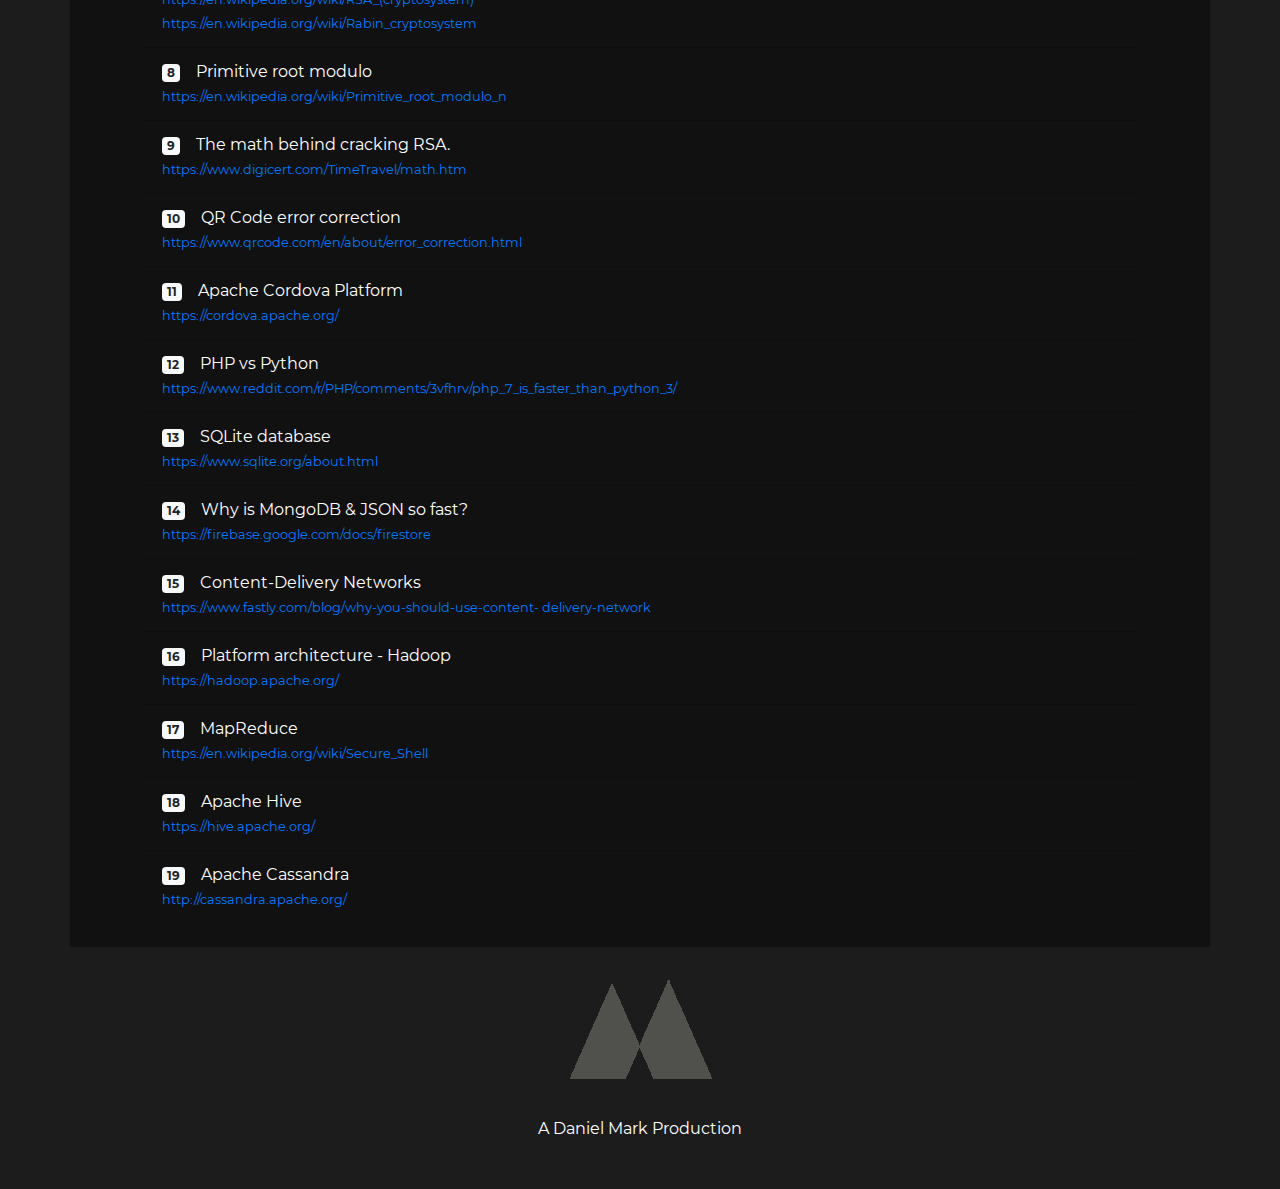
==== commit 0830f91b: "Update index.html" ====
--- a/index.html
+++ b/index.html
@@ -38,7 +38,7 @@
     </nav>
     <div class="hero-container pl-3 pl-md-5">
       <div class="hero-title">Project BlackBox</div>
-      <p>Post-Private Key Cryptography</p>
+      <p>Post-Quantum Private Key Cryptography</p>
     </div>
     <!-- end of hero -->
 
